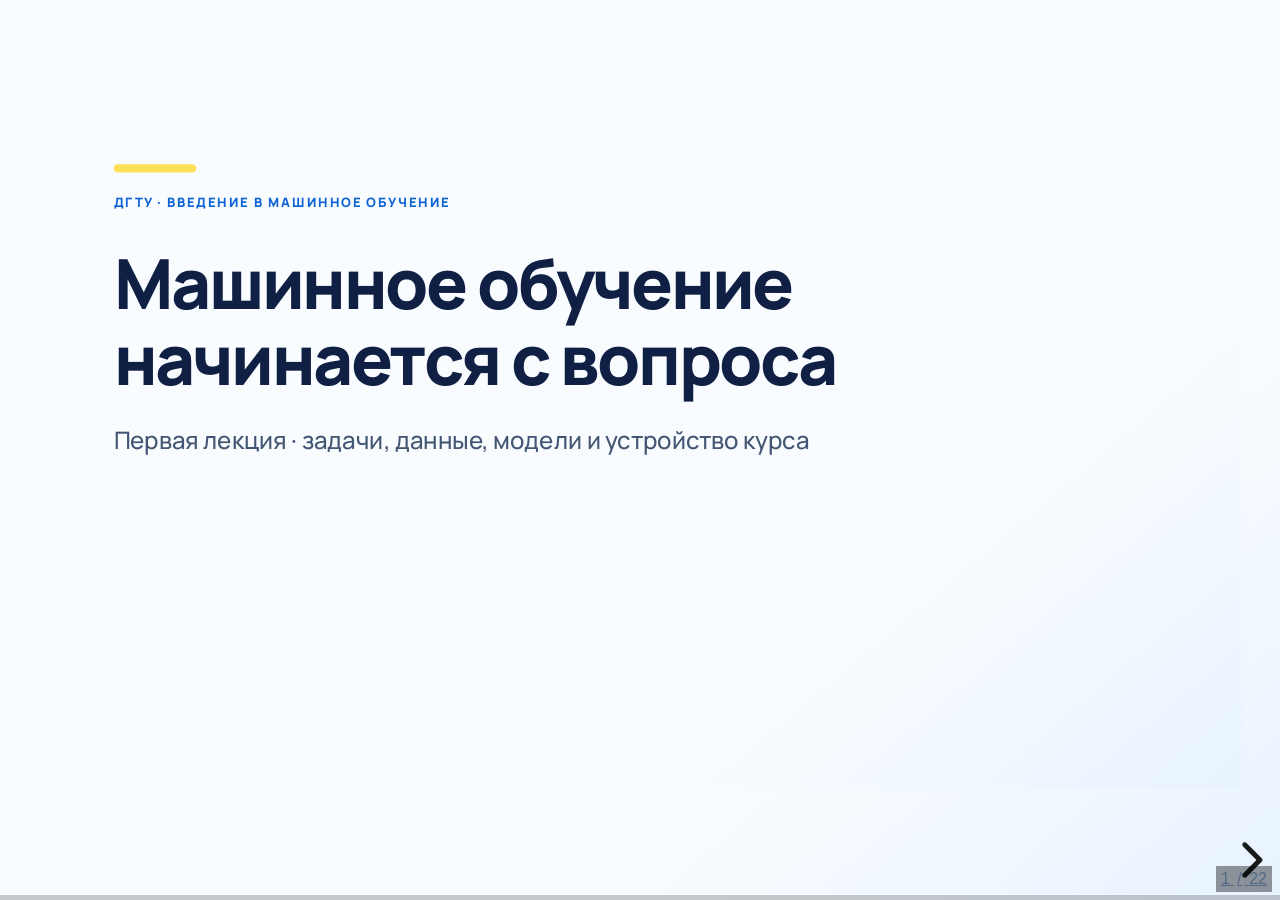
==== materials/Пара1/index.html @ db2f494b "Add first lecture Reveal.js deck with LaTeX formulas" ====
<!doctype html>
<html lang="ru">
<head>
  <meta charset="utf-8">
  <meta name="viewport" content="width=device-width, initial-scale=1">
  <title>Пара 1 — Введение в машинное обучение</title>
  <link rel="stylesheet" href="vendor/reveal.js/reveal.css">
  <link rel="stylesheet" href="vendor/katex/dist/katex.min.css">
  <link rel="stylesheet" href="styles.css">
</head>
<body>
  <div class="reveal">
    <div class="slides">

      <section id="s01" class="title-slide" data-transition="fade">
        <p class="eyebrow">ДГТУ · Введение в машинное обучение</p>
        <h1>Машинное обучение<br>начинается с вопроса</h1>
        <p class="lead">Первая лекция · задачи, данные, модели и устройство курса</p>
        <aside class="notes">Время: 0–3 мин. Представьтесь своими словами: чем занимаетесь, почему ведёте этот курс, какой реальный ML-кейс можете честно рассказать. Не придумывайте регалии. Объявите главный вопрос занятия: что именно происходит между данными и предсказанием? Сегодня не требуется знать математику ML заранее. Источник методического ориентира: https://education.yandex.ru/knowledge/trenirovki-po-ml-lektsiia-1-vvodnaia-po-ml-knn</aside>
      </section>

      <section id="s02">
        <p class="eyebrow">Задача</p>
        <h2>Сколько стоит эта квартира?</h2>
        <p class="big-question">Площадь 62 м² · 7 этаж · 12 минут до метро</p>
        <p class="muted">Спросите в чате: каких данных здесь ещё не хватает?</p>
        <aside class="notes">Время: 3–7 мин. Дайте 40–60 секунд на ответы в чате. Ожидаемые признаки: район, состояние, год постройки, тип дома, рынок и дата продажи. Подчеркните, что постановка задачи и качество данных предшествуют выбору алгоритма. Не утверждайте, что эти три признака достаточны для реального ценообразования.</aside>
      </section>

      <section id="s03">
        <p class="eyebrow">Интуиция</p>
        <h2>Правило или обучение по примерам?</h2>
        <div class="comparison">
          <div>
            <h3>Правило</h3>
            <p>«Каждый дополнительный метр прибавляет фиксированную сумму»</p>
          </div>
          <div>
            <h3>Модель</h3>
            <p>Изучает известные продажи и подбирает зависимость между признаками и ценой</p>
          </div>
        </div>
        <aside class="notes">Время: 7–11 мин. Правило здесь нарочно грубое: цена метра меняется с районом и состоянием жилья. Модель тоже не знает истинный закон рынка; она ищет закономерности в доступных примерах. Спросите: что произойдёт, если все примеры взяты только из одного района?</aside>
      </section>

      <section id="s04">
        <p class="eyebrow">Постановка</p>
        <h2>Что видит алгоритм</h2>
        <div class="dataset-grid">
          <span>Объект</span><strong>одна квартира</strong>
          <span>Признаки X</span><strong>площадь, район, этаж, состояние</strong>
          <span>Ответ y</span><strong>известная цена продажи</strong>
        </div>
        <div class="formula">\[\mathcal{D}=\{(x_i,y_i)\}_{i=1}^{n}\]</div>
        <p class="formula-caption">n квартир: у каждой есть признаки xᵢ и известная цена yᵢ</p>
        <aside class="notes">Время: 11–15 мин. Проговорите терминологию: объект — строка таблицы, признак — столбец с описанием, target — то, что хотим предсказать. Формула читается так: D — набор из n пар; x_i — признаки i-й квартиры, y_i — её цена. Индекс i только нумерует квартиры. Уточните, что дата продажи может быть полезным признаком и источником ошибочной валидации. Формальная постановка задачи обучения с учителем входит в первую лекцию Тренировок по ML 1.0 Яндекса: https://education.yandex.ru/knowledge/trenirovki-po-ml-lektsiia-1-vvodnaia-po-ml-knn</aside>
      </section>

      <section id="s05">
        <p class="eyebrow">Данные</p>
        <h2>Учебная выборка выглядит как таблица</h2>
        <table class="sample-table">
          <thead><tr><th>Квартира</th><th>Площадь</th><th>Этаж</th><th>Район</th><th>Цена</th></tr></thead>
          <tbody>
            <tr><td>A</td><td>42</td><td>3</td><td>Центр</td><td>8,1 млн</td></tr>
            <tr><td>B</td><td>68</td><td>9</td><td>Север</td><td>9,4 млн</td></tr>
            <tr><td>C</td><td>55</td><td>5</td><td>Центр</td><td>10,2 млн</td></tr>
            <tr><td>Новая</td><td>62</td><td>7</td><td>Север</td><td class="unknown">?</td></tr>
          </tbody>
        </table>
        <p class="muted small">Числа вымышлены и нужны только для объяснения.</p>
        <aside class="notes">Время: 15–19 мин. Покажите, что при обучении цена известна, а для нового объекта нет. Важное уточнение: таблица иллюстративная; по трём квартирам настоящую модель обучать нельзя. Не давайте студентам думать, что любая таблица уже готова к ML: район нужно закодировать, пропуски обработать, происхождение данных проверить.</aside>
      </section>

      <section id="s06">
        <p class="eyebrow">Типы задач</p>
        <h2>Что именно мы предсказываем?</h2>
        <div class="three-lines">
          <p><strong>Регрессия</strong><span>число: цена квартиры</span></p>
          <p><strong>Классификация</strong><span>класс: уйдёт клиент или нет</span></p>
          <p><strong>Кластеризация</strong><span>группы без готовых ответов</span></p>
        </div>
        <aside class="notes">Время: 19–23 мин. Дайте по одному устному вопросу: спам или не спам? Время доставки? Группы похожих покупателей без меток? Уточните, что в первых двух задачах есть целевая переменная, а кластеризация решает иную постановку. Не обещайте, что кластеры всегда отражают реальные категории.</aside>
      </section>

      <section id="s07">
        <p class="eyebrow">Центральная схема</p>
        <h2>Как модель учится</h2>
        <div class="process"><span>Примеры</span><b>→</b><span>Модель</span><b>→</b><span>Ошибка</span><b>→</b><span>Изменение параметров</span></div>
        <p class="bottom-line">Обучение повторяет этот цикл, пока модель не находит полезную зависимость.</p>
        <aside class="notes">Время: 23–28 мин. Это концептуальная схема; позже увидим, что KNN почти ничего не оптимизирует при fit, а линейная регрессия ищет веса. Не создавайте ложного впечатления, что все алгоритмы буквально обновляют параметры одним способом. Спросите, что будет, если модель запомнит все примеры, но не сможет предсказать цену новой квартиры.</aside>
      </section>

      <section id="s08">
        <p class="eyebrow">Два режима</p>
        <h2>Обучение и применение модели</h2>
        <div class="comparison training">
          <div><h3>Обучение</h3><p>Есть признаки и правильные ответы</p><code>model.fit(X_train, y_train)</code></div>
          <div><h3>Предсказание</h3><p>Есть признаки нового объекта</p><code>model.predict(X_new)</code></div>
        </div>
        <div class="formula">\[\hat y=f_\theta(x)\]</div>
        <p class="formula-caption">Модель f с параметрами θ выдаёт прогноз ŷ для объекта x</p>
        <aside class="notes">Время: 28–32 мин. Подчеркните: при predict ответ неизвестен, иначе предсказание было бы не нужно. Формула — общая запись предсказания: шляпка над y означает прогноз, а не истинную цену; θ обозначает то, что модель усвоила из обучения. Для KNN θ не обязательно обычные числовые веса — это обобщённая запись обученного состояния модели. Возвращайтесь к квартире с предыдущих слайдов. Точный API обсудим позже.</aside>
      </section>

      <section id="s09">
        <p class="eyebrow">Вопрос аудитории</p>
        <h2>Что происходит внутри <code>fit()</code>?</h2>
        <p class="big-question">Одинаковый вызов. Разные механизмы.</p>
        <p class="fragment reveal-answer">KNN сохраняет примеры. Линейная модель подбирает веса. Дерево выбирает разбиения.</p>
        <aside class="notes">Время: 32–36 мин. Перед раскрытием ответа дайте 30 секунд на предположение в чате. Это главный крючок курса. Не углубляйтесь в доказательства: сейчас достаточно показать, что единый интерфейс библиотеки скрывает разные алгоритмы. Нажмите «вперёд» для появления трёх примеров.</aside>
      </section>

      <section id="s10">
        <p class="eyebrow">Проверка качества</p>
        <h2>Хорошее качество на знакомых данных ничего не гарантирует</h2>
        <p class="big-question">Модель нужно проверить на объектах, которые она не видела при обучении.</p>
        <div class="process compact"><span>Train</span><b>→</b><span>Обучение</span><span>Test</span><b>→</b><span>Проверка</span></div>
        <aside class="notes">Время: 36–41 мин. Спросите, можно ли проверять студента по ответам, которые он только что заучил. Объясните аналогию без чрезмерного упрощения. Уточните, что разделение на train/validation/test будет подробно разобрано на второй неделе; сегодня вводим принцип проверки на отложенных объектах. Не используйте тестовую выборку для выбора параметров.</aside>
      </section>

      <section id="s11">
        <p class="eyebrow">Точка отсчёта</p>
        <h2>Зачем нужен baseline</h2>
        <p class="big-question">Если модель предсказывает цену хуже, чем простое среднее, что мы улучшили?</p>
        <p class="muted">Baseline — простой результат, с которым сравнивают более сложные решения.</p>
        <div class="formula">\[\hat y_{\mathrm{base}}=\frac{1}{n}\sum_{i=1}^{n}y_i\]</div>
        <p class="formula-caption">Простейший baseline: всем новым квартирам предсказываем среднюю цену из train</p>
        <aside class="notes">Время: 41–45 мин. Прочитайте формулу: складываем известные цены n обучающих квартир и делим на n. Это константный baseline, а не хорошая модель рынка. Для регрессии уместно среднее/медиана обучающих ответов; выбор зависит от метрики. Для классификации может быть большинство классов. Baseline строится на train, затем оценивается на отложенных данных. Спросите студентов, почему сложная модель может проиграть простому правилу.</aside>
      </section>

      <section id="s12">
        <p class="eyebrow">Термины</p>
        <h2>Loss и metric отвечают на разные вопросы</h2>
        <div class="comparison">
          <div><h3>Loss</h3><p>По чему модель настраивает параметры во время обучения?</p></div>
          <div><h3>Metric</h3><p>По какому критерию мы оцениваем полезность результата?</p></div>
        </div>
        <div class="formula">\[\operatorname{MAE}=\frac{1}{m}\sum_{j=1}^{m}|y_j-\hat y_j|\]</div>
        <p class="formula-caption">Пример метрики: средняя абсолютная ошибка на m проверочных квартирах</p>
        <aside class="notes">Время: 45–49 мин. В формуле MAE берём модуль разницы между истинной ценой и прогнозом для каждой из m проверочных квартир, затем усредняем. Результат измеряется в тех же единицах, что и цена. Не утверждайте, что loss всегда отличается от metric: иногда они совпадают или близки. Различие в роли, а не обязательно в формуле. Пример: модель может оптимизировать LogLoss, а бизнесу важен recall при фиксированном числе ложных тревог. Детальное обсуждение метрик придёт позже.</aside>
      </section>

      <section id="s13">
        <p class="eyebrow">Термины</p>
        <h2>Параметр и гиперпараметр</h2>
        <div class="comparison">
          <div><h3>Параметр</h3><p>Находится во время обучения. Например, вес признака в линейной модели.</p></div>
          <div><h3>Гиперпараметр</h3><p>Задаётся до обучения. Например, число соседей <code>k</code> у KNN.</p></div>
        </div>
        <div class="formula">\[\hat y=w^{\mathsf T}x+b\]</div>
        <p class="formula-caption">В линейной модели веса w и сдвиг b находятся из данных; k у KNN задают заранее</p>
        <aside class="notes">Время: 49–53 мин. Покажите формулу линейной модели: x — признаки одной квартиры, w — веса этих признаков, b — свободный член; верхнее T обозначает скалярное произведение. w и b находятся из данных. Спросите, что из двух примеров студент выбирает вручную до fit. Уточните, что гиперпараметры настраивают по validation/CV, но их не стоит подбирать по test. Позже этот вопрос возвращается на лекции о cross-validation.</aside>
      </section>

      <section id="s14">
        <p class="eyebrow">Полный эксперимент</p>
        <h2>Рабочий маршрут ML-задачи</h2>
        <p class="pipeline">Задача → данные → разделение → baseline → модель → метрика → анализ ошибок → вывод</p>
        <p class="muted">Если результат неожиданен, возвращаемся к данным и постановке задачи.</p>
        <aside class="notes">Время: 53–58 мин. Пройдите цепочку на примере квартиры. Например, метрика MAE имеет смысл в единицах цены. Анализ ошибок может показать, что модель систематически ошибается на дорогих квартирах. Не представляйте pipeline как строго однократную прямую линию: работа итеративна. Попросите одного студента назвать шаг, на котором возникает утечка данных.</aside>
      </section>

      <section id="s15" class="roadmap-slide">
        <p class="eyebrow">Программа курса</p>
        <h2>15 недель: от данных к самостоятельному решению</h2>
        <div class="roadmap-layout">
          <img src="../../assets/course_roadmap_15_weeks.png" alt="Roadmap курса на 15 недель">
          <div class="roadmap-summary"><p>Основы и KNN</p><p>Линейные модели</p><p>Деревья и ансамбли</p><p>Признаки и валидация</p><p>Обучение без учителя</p></div>
        </div>
        <aside class="notes">Время: 58–63 мин. Показывайте карту крупно. Не зачитывайте каждую карточку. Объясните логику порядка: сначала понятия и геометрия, затем оптимизация и линейные модели, потом деревья и ансамбли. SVM и unsupervised learning идут в конце. Roadmap создан для этого курса, файл ../../assets/course_roadmap_15_weeks.png.</aside>
      </section>

      <section id="s16">
        <p class="eyebrow">Формат курса</p>
        <h2>Одна лекция и одна практика в неделю</h2>
        <div class="comparison">
          <div><h3>Лекция</h3><p>Интуиция, визуализация, нужная математика и устройство алгоритма</p></div>
          <div><h3>Практика</h3><p>Предположение, код, эксперимент, объяснение результата</p></div>
        </div>
        <p class="bottom-line">В январе — экзамен.</p>
        <aside class="notes">Время: 63–67 мин. Уточните, что пары онлайн. На практике студенты работают в локальном Jupyter Notebook. Скажите, что не требуется помнить весь API наизусть: важно понимать выбор и поведение модели. Оставьте место для вопросов по формату.</aside>
      </section>

      <section id="s17">
        <p class="eyebrow">Как учиться</p>
        <h2>Каждая тема заканчивается экспериментом</h2>
        <div class="three-lines">
          <p><strong>Предположение</strong><span>«Что изменится, если увеличить k?»</span></p>
          <p><strong>Проверка</strong><span>Оставляем остальные условия прежними</span></p>
          <p><strong>Вывод</strong><span>Объясняем график и ограничения результата</span></p>
        </div>
        <aside class="notes">Время: 67–71 мин. Покажите метод курса на примере KNN, не объясняя алгоритм глубоко. Попросите прогноз: при k=1 и большом k граница решения будет одинаковой? Пока не сообщайте все детали; это мост к третьей неделе. Хороший ответ содержит гипотезу, наблюдение и оговорку об условиях эксперимента.</aside>
      </section>

      <section id="s18">
        <p class="eyebrow">Контроль знаний</p>
        <h2>Что планируется оценивать</h2>
        <p class="pipeline">Практики · домашние задания · короткие проверки · Kaggle · проект · экзамен</p>
        <p class="bottom-line">Рейтинговая система и распределение баллов пока в разработке.</p>
        <aside class="notes">Время: 71–74 мин. Это предварительный список видов контроля. Не обещайте количество ДЗ, точные веса, пороги и дедлайны: они ещё не утверждены. Скажите, где будет опубликована финальная версия. Из действующего плана можно уверенно сообщить только об экзамене как итоговом контроле. Отдельно проговорите, что работа на практике предполагает участие, а не пассивное присутствие.</aside>
      </section>

      <section id="s19">
        <p class="eyebrow">Инструменты</p>
        <h2>Что понадобится студенту</h2>
        <div class="three-lines">
          <p><strong>Python + Jupyter</strong><span>для кода и экспериментов</span></p>
          <p><strong>GitHub</strong><span>для материалов и сдачи работ</span></p>
          <p><strong>Kaggle</strong><span>для учебного соревнования позже в семестре</span></p>
        </div>
        <p class="muted small">Ссылка на репозиторий курса: github.com/mart1ny/University-level-machine-learning-course</p>
        <aside class="notes">Время: 74–77 мин. Проверьте в чате, у кого уже есть Python, Jupyter и GitHub. Не превращайте вводную лекцию в техническую поддержку: пошаговая проверка среды будет на первой практике. Сообщите, что Google Colab допустим как резервный путь, если локальная среда не стартует.</aside>
      </section>

      <section id="s20">
        <p class="eyebrow">Собеседования</p>
        <h2>Как объяснить модель за две минуты?</h2>
        <p class="interview-question">Какие данные получает модель? Что делает <code>fit()</code>? Что делает <code>predict()</code>? Как проверить результат?</p>
        <aside class="notes">Время: 77–82 мин. Дайте студентам 60 секунд на ответ в чате или вслух для любой знакомой модели. Здесь нет цели поставить оценку; нужна диагностика стартового уровня. Объясните, что такие четыре вопроса будут повторяться весь курс. Формат соответствует общей структуре базовых ML-вопросов, описанной Яндексом для ML-стажировок: https://yandex.ru/yaintern/ml/interview</aside>
      </section>

      <section id="s21">
        <p class="eyebrow">Следующая практика</p>
        <h2>Первый ML pipeline своими руками</h2>
        <p class="pipeline">Открыть данные → выделить X и y → разделить выборку → обучить baseline → получить метрику</p>
        <p class="muted">До практики: проверьте Python, Jupyter, Git и доступ к GitHub.</p>
        <aside class="notes">Время: 82–86 мин. Покажите план ближайшего занятия, не запускайте код во время этой лекции, если осталось мало времени. Уточните, что технические инструкции будут в README материалов практики, когда они появятся. Сейчас попросите проверить версии Python и Git и запустить Jupyter. Если студент не успел настроить среду, допустите Colab на первую практику.</aside>
      </section>

      <section id="s22" class="closing-slide">
        <p class="eyebrow">Итог</p>
        <h2>Что происходит внутри <code>.fit()</code>?</h2>
        <p class="lead">Ответ зависит от алгоритма. На третьей неделе разберём первый механизм — KNN.</p>
        <aside class="notes">Время: 86–90 мин. Закройте круг с вопросом первого слайда. Попросите студентов в одном предложении ответить, зачем нужна отложенная выборка. Подведите итог: задача задаёт target, данные задают границы возможного, обучение получает модель, проверка показывает, насколько ей можно доверять. Для KNN обучающий этап в основном сохраняет примеры, а предсказание ищет соседей; подробности будут на третьей неделе. Оставьте последнюю минуту на организационные вопросы.</aside>
      </section>

    </div>
  </div>
  <script src="vendor/reveal.js/reveal.js"></script>
  <script src="vendor/reveal.js/plugin/notes.js"></script>
  <script src="vendor/katex/dist/katex.min.js"></script>
  <script src="vendor/katex/dist/contrib/auto-render.min.js"></script>
  <script>
    renderMathInElement(document.querySelector('.slides'), {
      delimiters: [
        { left: '\\[', right: '\\]', display: true },
        { left: '\\(', right: '\\)', display: false }
      ],
      ignoredTags: ['script', 'noscript', 'style', 'textarea', 'pre', 'code', 'option', 'aside'],
      throwOnError: false
    });
    Reveal.initialize({
      hash: true,
      controls: true,
      progress: true,
      slideNumber: 'c/t',
      transition: 'fade',
      transitionSpeed: 'fast',
      width: 1600,
      height: 900,
      margin: 0.06,
      center: false,
      plugins: [ RevealNotes ]
    });
  </script>
</body>
</html>
---- materials/Пара1/vendor/reveal.js/reveal.css ----
.reveal .stretch,.reveal .r-stretch{max-width:none;max-height:none}.reveal pre.stretch code,.reveal pre.r-stretch code{box-sizing:border-box;height:100%;max-height:100%}.reveal .r-fit-text{white-space:nowrap;display:inline-block}.reveal .r-stack{grid-template-rows:100%;display:grid}.reveal .r-stack>*{grid-area:1/1;margin:auto}.reveal .r-vstack,.reveal .r-hstack{display:flex}.reveal .r-vstack img,.reveal .r-vstack video,.reveal .r-hstack img,.reveal .r-hstack video{object-fit:contain;min-width:0;min-height:0}.reveal .r-vstack{flex-direction:column;justify-content:center;align-items:center}.reveal .r-hstack{flex-direction:row;justify-content:center;align-items:center}.reveal .items-stretch{align-items:stretch}.reveal .items-start{align-items:flex-start}.reveal .items-center{align-items:center}.reveal .items-end{align-items:flex-end}.reveal .justify-between{justify-content:space-between}.reveal .justify-around{justify-content:space-around}.reveal .justify-start{justify-content:flex-start}.reveal .justify-center{justify-content:center}.reveal .justify-end{justify-content:flex-end}html.reveal-full-page{width:100%;height:100vh;height:calc(var(--vh,1vh) * 100);height:100dvh;overflow:hidden}.reveal-viewport{color:#000;--r-controls-spacing:12px;--r-overlay-header-height:40px;--r-overlay-margin:0px;--r-overlay-padding:6px;--r-overlay-gap:5px;background-color:#fff;height:100%;margin:0;line-height:1;position:relative;overflow:hidden}@media screen and (width<=1024px),(height<=768px){.reveal-viewport{--r-overlay-header-height:26px}}.reveal-viewport:fullscreen{width:100%!important;height:100%!important;top:0!important;left:0!important;transform:none!important}.reveal .fragment{transition:all .2s}.reveal .fragment:not(.custom){opacity:0;visibility:hidden;will-change:opacity}.reveal .fragment.visible{opacity:1;visibility:inherit}.reveal .fragment.disabled{transition:none}.reveal .fragment.grow{opacity:1;visibility:inherit}.reveal .fragment.grow.visible{transform:scale(1.3)}.reveal .fragment.shrink{opacity:1;visibility:inherit}.reveal .fragment.shrink.visible{transform:scale(.7)}.reveal .fragment.zoom-in{transform:scale(.1)}.reveal .fragment.zoom-in.visible{transform:none}.reveal .fragment.fade-out{opacity:1;visibility:inherit}.reveal .fragment.fade-out.visible{opacity:0;visibility:hidden}.reveal .fragment.semi-fade-out{opacity:1;visibility:inherit}.reveal .fragment.semi-fade-out.visible{opacity:.5;visibility:inherit}.reveal .fragment.strike{opacity:1;visibility:inherit}.reveal .fragment.strike.visible{text-decoration:line-through}.reveal .fragment.fade-up{transform:translateY(40px)}.reveal .fragment.fade-up.visible{transform:translate(0)}.reveal .fragment.fade-down{transform:translateY(-40px)}.reveal .fragment.fade-down.visible{transform:translate(0)}.reveal .fragment.fade-right{transform:translate(-40px)}.reveal .fragment.fade-right.visible{transform:translate(0)}.reveal .fragment.fade-left{transform:translate(40px)}.reveal .fragment.fade-left.visible{transform:translate(0)}.reveal .fragment.fade-in-then-out,.reveal .fragment.current-visible{opacity:0;visibility:hidden}.reveal .fragment.fade-in-then-out.current-fragment,.reveal .fragment.current-visible.current-fragment{opacity:1;visibility:inherit}.reveal .fragment.fade-in-then-semi-out{opacity:0;visibility:hidden}.reveal .fragment.fade-in-then-semi-out.visible{opacity:.5;visibility:inherit}.reveal .fragment.fade-in-then-semi-out.current-fragment,.reveal .fragment.highlight-red,.reveal .fragment.highlight-current-red,.reveal .fragment.highlight-green,.reveal .fragment.highlight-current-green,.reveal .fragment.highlight-blue,.reveal .fragment.highlight-current-blue{opacity:1;visibility:inherit}.reveal .fragment.highlight-red.visible{color:#ff2c2d}.reveal .fragment.highlight-green.visible{color:#17ff2e}.reveal .fragment.highlight-blue.visible{color:#1b91ff}.reveal .fragment.highlight-current-red.current-fragment{color:#ff2c2d}.reveal .fragment.highlight-current-green.current-fragment{color:#17ff2e}.reveal .fragment.highlight-current-blue.current-fragment{color:#1b91ff}.reveal:after{content:"";font-style:italic}.reveal iframe{z-index:1}.reveal a{position:relative}@keyframes bounce-right{0%,10%,25%,40%,50%{transform:translate(0)}20%{transform:translate(10px)}30%{transform:translate(-5px)}}@keyframes bounce-left{0%,10%,25%,40%,50%{transform:translate(0)}20%{transform:translate(-10px)}30%{transform:translate(5px)}}@keyframes bounce-down{0%,10%,25%,40%,50%{transform:translateY(0)}20%{transform:translateY(10px)}30%{transform:translateY(-5px)}}.reveal .controls{top:auto;bottom:var(--r-controls-spacing);right:var(--r-controls-spacing);z-index:11;color:#000;pointer-events:none;font-size:10px;display:none;position:absolute;left:auto}.reveal .controls button{cursor:pointer;color:currentColor;z-index:2;pointer-events:auto;font-size:inherit;visibility:hidden;opacity:0;-webkit-appearance:none;-webkit-tap-highlight-color:#0000;background-color:#0000;border:0;outline:0;padding:0;transition:color .2s,opacity .2s,transform .2s;position:absolute;transform:scale(.9999)}.reveal .controls .controls-arrow:before,.reveal .controls .controls-arrow:after{content:"";transform-origin:.2em;will-change:transform;background-color:currentColor;border-radius:.25em;width:2.6em;height:.5em;transition:all .15s,background-color .8s;position:absolute;top:0;left:0}.reveal .controls .controls-arrow{width:3.6em;height:3.6em;position:relative}.reveal .controls .controls-arrow:before{transform:translate(.5em)translateY(1.55em)rotate(45deg)}.reveal .controls .controls-arrow:after{transform:translate(.5em)translateY(1.55em)rotate(-45deg)}.reveal .controls .controls-arrow:hover:before{transform:translate(.5em)translateY(1.55em)rotate(40deg)}.reveal .controls .controls-arrow:hover:after{transform:translate(.5em)translateY(1.55em)rotate(-40deg)}.reveal .controls .controls-arrow:active:before{transform:translate(.5em)translateY(1.55em)rotate(36deg)}.reveal .controls .controls-arrow:active:after{transform:translate(.5em)translateY(1.55em)rotate(-36deg)}.reveal .controls .navigate-left{bottom:3.2em;right:6.4em;transform:translate(-10px)}.reveal .controls .navigate-left.highlight{animation:2s ease-out 50 both bounce-left}.reveal .controls .navigate-right{bottom:3.2em;right:0;transform:translate(10px)}.reveal .controls .navigate-right .controls-arrow{transform:rotate(180deg)}.reveal .controls .navigate-right.highlight{animation:2s ease-out 50 both bounce-right}.reveal .controls .navigate-up{bottom:6.4em;right:3.2em;transform:translateY(-10px)}.reveal .controls .navigate-up .controls-arrow{transform:rotate(90deg)}.reveal .controls .navigate-down{padding-bottom:1.4em;bottom:-1.4em;right:3.2em;transform:translateY(10px)}.reveal .controls .navigate-down .controls-arrow{transform:rotate(-90deg)}.reveal .controls .navigate-down.highlight{animation:2s ease-out 50 both bounce-down}.reveal .controls[data-controls-back-arrows=faded] .navigate-up.enabled{opacity:.3}.reveal .controls[data-controls-back-arrows=faded] .navigate-up.enabled:hover{opacity:1}.reveal .controls[data-controls-back-arrows=hidden] .navigate-up.enabled{opacity:0;visibility:hidden}.reveal .controls .enabled{visibility:visible;opacity:.9;cursor:pointer;transform:none}.reveal .controls .enabled.fragmented{opacity:.5}.reveal .controls .enabled:hover,.reveal .controls .enabled.fragmented:hover{opacity:1}.reveal:not(.rtl) .controls[data-controls-back-arrows=faded] .navigate-left.enabled{opacity:.3}.reveal:not(.rtl) .controls[data-controls-back-arrows=faded] .navigate-left.enabled:hover{opacity:1}.reveal:not(.rtl) .controls[data-controls-back-arrows=hidden] .navigate-left.enabled{opacity:0;visibility:hidden}.reveal.rtl .controls[data-controls-back-arrows=faded] .navigate-right.enabled{opacity:.3}.reveal.rtl .controls[data-controls-back-arrows=faded] .navigate-right.enabled:hover{opacity:1}.reveal.rtl .controls[data-controls-back-arrows=hidden] .navigate-right.enabled{opacity:0;visibility:hidden}.reveal[data-navigation-mode=linear].has-horizontal-slides .navigate-up,.reveal[data-navigation-mode=linear].has-horizontal-slides .navigate-down{display:none}.reveal[data-navigation-mode=linear].has-horizontal-slides .navigate-left,.reveal:not(.has-vertical-slides) .controls .navigate-left{bottom:1.4em;right:5.5em}.reveal[data-navigation-mode=linear].has-horizontal-slides .navigate-right,.reveal:not(.has-vertical-slides) .controls .navigate-right{bottom:1.4em;right:.5em}.reveal:not(.has-horizontal-slides) .controls .navigate-up{bottom:5em;right:1.4em}.reveal:not(.has-horizontal-slides) .controls .navigate-down{bottom:.5em;right:1.4em}.reveal.has-dark-background .controls{color:#fff}.reveal.has-light-background .controls{color:#000}.reveal.no-hover .controls .controls-arrow:hover:before,.reveal.no-hover .controls .controls-arrow:active:before{transform:translate(.5em)translateY(1.55em)rotate(45deg)}.reveal.no-hover .controls .controls-arrow:hover:after,.reveal.no-hover .controls .controls-arrow:active:after{transform:translate(.5em)translateY(1.55em)rotate(-45deg)}@media screen and (width>=500px){.reveal-viewport{--r-controls-spacing:.8em}.reveal .controls[data-controls-layout=edges]{inset:0}.reveal .controls[data-controls-layout=edges] .navigate-left,.reveal .controls[data-controls-layout=edges] .navigate-right,.reveal .controls[data-controls-layout=edges] .navigate-up,.reveal .controls[data-controls-layout=edges] .navigate-down{bottom:auto;right:auto}.reveal .controls[data-controls-layout=edges] .navigate-left{top:50%;left:var(--r-controls-spacing);margin-top:-1.8em}.reveal .controls[data-controls-layout=edges] .navigate-right{top:50%;right:var(--r-controls-spacing);margin-top:-1.8em}.reveal .controls[data-controls-layout=edges] .navigate-up{top:var(--r-controls-spacing);margin-left:-1.8em;left:50%}.reveal .controls[data-controls-layout=edges] .navigate-down{bottom:calc(var(--r-controls-spacing) - 1.4em + .3em);margin-left:-1.8em;left:50%}}.reveal .progress{z-index:10;color:#fff;background-color:#0003;width:100%;height:3px;display:none;position:absolute;bottom:0;left:0}.reveal .progress:after{content:"";width:100%;height:10px;display:block;position:absolute;top:-10px}.reveal .progress span{transform-origin:0 0;background-color:currentColor;width:100%;height:100%;transition:transform .8s cubic-bezier(.26,.86,.44,.985);display:block;transform:scaleX(0)}.reveal .slide-number{z-index:31;color:#fff;background-color:#0006;padding:5px;font-family:Helvetica,sans-serif;font-size:12px;line-height:1;display:block;position:absolute;bottom:8px;right:8px}.reveal .slide-number a{color:currentColor}.reveal .slide-number-delimiter{margin:0 3px}.reveal{touch-action:pinch-zoom;width:100%;height:100%;position:relative;overflow:hidden}.reveal.embedded{touch-action:pan-y}.reveal.embedded.is-vertical-slide{touch-action:none}.reveal .slides{pointer-events:none;z-index:1;text-align:center;perspective:600px;perspective-origin:50% 40%;width:100%;height:100%;margin:auto;position:absolute;inset:0;overflow:visible}.reveal .slides>section{perspective:600px}.reveal .slides>section,.reveal .slides>section>section{pointer-events:auto;z-index:10;transform-style:flat;width:100%;transition:transform-origin .8s cubic-bezier(.26,.86,.44,.985),transform .8s cubic-bezier(.26,.86,.44,.985),visibility .8s cubic-bezier(.26,.86,.44,.985),opacity .8s cubic-bezier(.26,.86,.44,.985);display:none;position:absolute}.reveal[data-transition-speed=fast] .slides section{transition-duration:.4s}.reveal[data-transition-speed=slow] .slides section{transition-duration:1.2s}.reveal .slides section[data-transition-speed=fast]{transition-duration:.4s}.reveal .slides section[data-transition-speed=slow]{transition-duration:1.2s}.reveal .slides>section.stack{pointer-events:none;height:100%;padding-top:0;padding-bottom:0}.reveal .slides>section.present,.reveal .slides>section>section.present{z-index:11;opacity:1;display:block}.reveal .slides>section:empty,.reveal .slides>section>section:empty,.reveal .slides>section[data-background-interactive],.reveal .slides>section>section[data-background-interactive]{pointer-events:none}.reveal.center,.reveal.center .slides,.reveal.center .slides section{min-height:0!important}.reveal .slides>section:not(.present),.reveal .slides>section>section:not(.present){pointer-events:none}.reveal.overview .slides>section,.reveal.overview .slides>section>section{pointer-events:auto}.reveal .slides>section.past,.reveal .slides>section.future,.reveal .slides>section.past>section,.reveal .slides>section.future>section,.reveal .slides>section>section.past,.reveal .slides>section>section.future{opacity:0}.reveal .slides>section[data-transition=slide].past,.reveal .slides>section[data-transition~=slide-out].past,.reveal.slide .slides>section:not([data-transition]).past{transform:translate(-150%)}.reveal .slides>section[data-transition=slide].future,.reveal .slides>section[data-transition~=slide-in].future,.reveal.slide .slides>section:not([data-transition]).future{transform:translate(150%)}.reveal .slides>section>section[data-transition=slide].past,.reveal .slides>section>section[data-transition~=slide-out].past,.reveal.slide .slides>section>section:not([data-transition]).past{transform:translateY(-150%)}.reveal .slides>section>section[data-transition=slide].future,.reveal .slides>section>section[data-transition~=slide-in].future,.reveal.slide .slides>section>section:not([data-transition]).future{transform:translateY(150%)}.reveal .slides>section[data-transition=linear].past,.reveal .slides>section[data-transition~=linear-out].past,.reveal.linear .slides>section:not([data-transition]).past{transform:translate(-150%)}.reveal .slides>section[data-transition=linear].future,.reveal .slides>section[data-transition~=linear-in].future,.reveal.linear .slides>section:not([data-transition]).future{transform:translate(150%)}.reveal .slides>section>section[data-transition=linear].past,.reveal .slides>section>section[data-transition~=linear-out].past,.reveal.linear .slides>section>section:not([data-transition]).past{transform:translateY(-150%)}.reveal .slides>section>section[data-transition=linear].future,.reveal .slides>section>section[data-transition~=linear-in].future,.reveal.linear .slides>section>section:not([data-transition]).future{transform:translateY(150%)}.reveal .slides section[data-transition=default].stack,.reveal.default .slides section.stack{transform-style:preserve-3d}.reveal .slides>section[data-transition=default].past,.reveal .slides>section[data-transition~=default-out].past,.reveal.default .slides>section:not([data-transition]).past{transform:translate(-100%)rotateY(-90deg)translate(-100%)}.reveal .slides>section[data-transition=default].future,.reveal .slides>section[data-transition~=default-in].future,.reveal.default .slides>section:not([data-transition]).future{transform:translate(100%)rotateY(90deg)translate(100%)}.reveal .slides>section>section[data-transition=default].past,.reveal .slides>section>section[data-transition~=default-out].past,.reveal.default .slides>section>section:not([data-transition]).past{transform:translateY(-300px)rotateX(70deg)translateY(-300px)}.reveal .slides>section>section[data-transition=default].future,.reveal .slides>section>section[data-transition~=default-in].future,.reveal.default .slides>section>section:not([data-transition]).future{transform:translateY(300px)rotateX(-70deg)translateY(300px)}.reveal .slides section[data-transition=convex].stack,.reveal.convex .slides section.stack{transform-style:preserve-3d}.reveal .slides>section[data-transition=convex].past,.reveal .slides>section[data-transition~=convex-out].past,.reveal.convex .slides>section:not([data-transition]).past{transform:translate(-100%)rotateY(-90deg)translate(-100%)}.reveal .slides>section[data-transition=convex].future,.reveal .slides>section[data-transition~=convex-in].future,.reveal.convex .slides>section:not([data-transition]).future{transform:translate(100%)rotateY(90deg)translate(100%)}.reveal .slides>section>section[data-transition=convex].past,.reveal .slides>section>section[data-transition~=convex-out].past,.reveal.convex .slides>section>section:not([data-transition]).past{transform:translateY(-300px)rotateX(70deg)translateY(-300px)}.reveal .slides>section>section[data-transition=convex].future,.reveal .slides>section>section[data-transition~=convex-in].future,.reveal.convex .slides>section>section:not([data-transition]).future{transform:translateY(300px)rotateX(-70deg)translateY(300px)}.reveal .slides section[data-transition=concave].stack,.reveal.concave .slides section.stack{transform-style:preserve-3d}.reveal .slides>section[data-transition=concave].past,.reveal .slides>section[data-transition~=concave-out].past,.reveal.concave .slides>section:not([data-transition]).past{transform:translate(-100%)rotateY(90deg)translate(-100%)}.reveal .slides>section[data-transition=concave].future,.reveal .slides>section[data-transition~=concave-in].future,.reveal.concave .slides>section:not([data-transition]).future{transform:translate(100%)rotateY(-90deg)translate(100%)}.reveal .slides>section>section[data-transition=concave].past,.reveal .slides>section>section[data-transition~=concave-out].past,.reveal.concave .slides>section>section:not([data-transition]).past{transform:translateY(-80%)rotateX(-70deg)translateY(-80%)}.reveal .slides>section>section[data-transition=concave].future,.reveal .slides>section>section[data-transition~=concave-in].future,.reveal.concave .slides>section>section:not([data-transition]).future{transform:translateY(80%)rotateX(70deg)translateY(80%)}.reveal .slides section[data-transition=zoom],.reveal.zoom .slides section:not([data-transition]){transition-timing-function:ease}.reveal .slides>section[data-transition=zoom].past,.reveal .slides>section[data-transition~=zoom-out].past,.reveal.zoom .slides>section:not([data-transition]).past{visibility:hidden;transform:scale(16)}.reveal .slides>section[data-transition=zoom].future,.reveal .slides>section[data-transition~=zoom-in].future,.reveal.zoom .slides>section:not([data-transition]).future{visibility:hidden;transform:scale(.2)}.reveal .slides>section>section[data-transition=zoom].past,.reveal .slides>section>section[data-transition~=zoom-out].past,.reveal.zoom .slides>section>section:not([data-transition]).past{transform:scale(16)}.reveal .slides>section>section[data-transition=zoom].future,.reveal .slides>section>section[data-transition~=zoom-in].future,.reveal.zoom .slides>section>section:not([data-transition]).future{transform:scale(.2)}.reveal.cube .slides{perspective:1300px}.reveal.cube .slides section{backface-visibility:hidden;box-sizing:border-box;min-height:700px;transform-style:preserve-3d;padding:30px}.reveal.center.cube .slides section{min-height:0}.reveal.cube .slides section:not(.stack):before{content:"";background:#0000001a;border-radius:4px;width:100%;height:100%;display:block;position:absolute;top:0;left:0;transform:translateZ(-20px)}.reveal.cube .slides section:not(.stack):after{content:"";z-index:1;background:0 0;border-radius:4px;width:90%;height:30px;display:block;position:absolute;bottom:0;left:5%;transform:translateZ(-90px)rotateX(65deg);box-shadow:0 95px 25px #0003}.reveal.cube .slides>section.stack{background:0 0;padding:0}.reveal.cube .slides>section.past{transform-origin:100% 0;transform:translate(-100%)rotateY(-90deg)}.reveal.cube .slides>section.future{transform-origin:0 0;transform:translate(100%)rotateY(90deg)}.reveal.cube .slides>section>section.past{transform-origin:0 100%;transform:translateY(-100%)rotateX(90deg)}.reveal.cube .slides>section>section.future{transform-origin:0 0;transform:translateY(100%)rotateX(-90deg)}.reveal.page .slides{perspective-origin:0%;perspective:3000px}.reveal.page .slides section{box-sizing:border-box;min-height:700px;transform-style:preserve-3d;padding:30px}.reveal.page .slides section.past{z-index:12}.reveal.page .slides section:not(.stack):before{content:"";background:#0000001a;width:100%;height:100%;display:block;position:absolute;top:0;left:0;transform:translateZ(-20px)}.reveal.page .slides section:not(.stack):after{content:"";z-index:1;background:0 0;border-radius:4px;width:90%;height:30px;display:block;position:absolute;bottom:0;left:5%;transform:translateZ(-90px)rotateX(65deg);box-shadow:0 95px 25px #0003}.reveal.page .slides>section.stack{background:0 0;padding:0}.reveal.page .slides>section.past{transform-origin:0 0;transform:translate(-40%)rotateY(-80deg)}.reveal.page .slides>section.future{transform-origin:100% 0;transform:translate(0,0)}.reveal.page .slides>section>section.past{transform-origin:0 0;transform:translateY(-40%)rotateX(80deg)}.reveal.page .slides>section>section.future{transform-origin:0 100%;transform:translate(0,0)}.reveal .slides section[data-transition=fade],.reveal.fade .slides section:not([data-transition]),.reveal.fade .slides>section>section:not([data-transition]){transition:opacity .5s;transform:none}.reveal.fade.overview .slides section,.reveal.fade.overview .slides>section>section{transition:none}.reveal .slides section[data-transition=none],.reveal.none .slides section:not([data-transition]){transition:none;transform:none}.reveal .pause-overlay{visibility:hidden;opacity:0;z-index:100;background:#000;width:100%;height:100%;transition:all 1s;position:absolute;top:0;left:0}.reveal .pause-overlay .resume-button{color:#ccc;cursor:pointer;background:0 0;border:2px solid #ccc;border-radius:2px;padding:6px 14px;font-size:16px;position:absolute;bottom:20px;right:20px}.reveal .pause-overlay .resume-button:hover{color:#fff;border-color:#fff}.reveal.paused .pause-overlay{visibility:visible;opacity:1}.reveal .no-transition,.reveal .no-transition *,.reveal .slides.disable-slide-transitions section{transition:none!important}.reveal .slides.disable-slide-transitions section{transform:none!important}.reveal .backgrounds{perspective:600px;width:100%;height:100%;position:absolute;top:0;left:0}.reveal .slide-background{opacity:0;visibility:hidden;background-color:#0000;width:100%;height:100%;transition:all .8s cubic-bezier(.26,.86,.44,.985);display:none;position:absolute;overflow:hidden}.reveal .slide-background-content{background-position:50%;background-repeat:no-repeat;background-size:cover;width:100%;height:100%;position:absolute}.reveal .slide-background.stack{display:block}.reveal .slide-background.present{opacity:1;visibility:visible;z-index:2}.print-pdf .reveal .slide-background{opacity:1!important;visibility:visible!important}.reveal .slide-background video{object-fit:cover;width:100%;max-width:none;height:100%;max-height:none;position:absolute;top:0;left:0}.reveal .slide-background[data-background-size=contain] video{object-fit:contain}.reveal[data-background-transition=none]>.backgrounds .slide-background:not([data-background-transition]),.reveal>.backgrounds .slide-background[data-background-transition=none]{transition:none}.reveal[data-background-transition=slide]>.backgrounds .slide-background:not([data-background-transition]),.reveal>.backgrounds .slide-background[data-background-transition=slide]{opacity:1}.reveal[data-background-transition=slide]>.backgrounds .slide-background.past:not([data-background-transition]),.reveal>.backgrounds .slide-background.past[data-background-transition=slide]{transform:translate(-100%)}.reveal[data-background-transition=slide]>.backgrounds .slide-background.future:not([data-background-transition]),.reveal>.backgrounds .slide-background.future[data-background-transition=slide]{transform:translate(100%)}.reveal[data-background-transition=slide]>.backgrounds .slide-background>.slide-background.past:not([data-background-transition]),.reveal>.backgrounds .slide-background>.slide-background.past[data-background-transition=slide]{transform:translateY(-100%)}.reveal[data-background-transition=slide]>.backgrounds .slide-background>.slide-background.future:not([data-background-transition]),.reveal>.backgrounds .slide-background>.slide-background.future[data-background-transition=slide]{transform:translateY(100%)}.reveal[data-background-transition=convex]>.backgrounds .slide-background.past:not([data-background-transition]),.reveal>.backgrounds .slide-background.past[data-background-transition=convex]{opacity:0;transform:translate(-100%)rotateY(-90deg)translate(-100%)}.reveal[data-background-transition=convex]>.backgrounds .slide-background.future:not([data-background-transition]),.reveal>.backgrounds .slide-background.future[data-background-transition=convex]{opacity:0;transform:translate(100%)rotateY(90deg)translate(100%)}.reveal[data-background-transition=convex]>.backgrounds .slide-background>.slide-background.past:not([data-background-transition]),.reveal>.backgrounds .slide-background>.slide-background.past[data-background-transition=convex]{opacity:0;transform:translateY(-100%)rotateX(90deg)translateY(-100%)}.reveal[data-background-transition=convex]>.backgrounds .slide-background>.slide-background.future:not([data-background-transition]),.reveal>.backgrounds .slide-background>.slide-background.future[data-background-transition=convex]{opacity:0;transform:translateY(100%)rotateX(-90deg)translateY(100%)}.reveal[data-background-transition=concave]>.backgrounds .slide-background.past:not([data-background-transition]),.reveal>.backgrounds .slide-background.past[data-background-transition=concave]{opacity:0;transform:translate(-100%)rotateY(90deg)translate(-100%)}.reveal[data-background-transition=concave]>.backgrounds .slide-background.future:not([data-background-transition]),.reveal>.backgrounds .slide-background.future[data-background-transition=concave]{opacity:0;transform:translate(100%)rotateY(-90deg)translate(100%)}.reveal[data-background-transition=concave]>.backgrounds .slide-background>.slide-background.past:not([data-background-transition]),.reveal>.backgrounds .slide-background>.slide-background.past[data-background-transition=concave]{opacity:0;transform:translateY(-100%)rotateX(-90deg)translateY(-100%)}.reveal[data-background-transition=concave]>.backgrounds .slide-background>.slide-background.future:not([data-background-transition]),.reveal>.backgrounds .slide-background>.slide-background.future[data-background-transition=concave]{opacity:0;transform:translateY(100%)rotateX(90deg)translateY(100%)}.reveal[data-background-transition=zoom]>.backgrounds .slide-background:not([data-background-transition]),.reveal>.backgrounds .slide-background[data-background-transition=zoom]{transition-timing-function:ease}.reveal[data-background-transition=zoom]>.backgrounds .slide-background.past:not([data-background-transition]),.reveal>.backgrounds .slide-background.past[data-background-transition=zoom]{opacity:0;visibility:hidden;transform:scale(16)}.reveal[data-background-transition=zoom]>.backgrounds .slide-background.future:not([data-background-transition]),.reveal>.backgrounds .slide-background.future[data-background-transition=zoom]{opacity:0;visibility:hidden;transform:scale(.2)}.reveal[data-background-transition=zoom]>.backgrounds .slide-background>.slide-background.past:not([data-background-transition]),.reveal>.backgrounds .slide-background>.slide-background.past[data-background-transition=zoom]{opacity:0;visibility:hidden;transform:scale(16)}.reveal[data-background-transition=zoom]>.backgrounds .slide-background>.slide-background.future:not([data-background-transition]),.reveal>.backgrounds .slide-background>.slide-background.future[data-background-transition=zoom]{opacity:0;visibility:hidden;transform:scale(.2)}.reveal[data-transition-speed=fast]>.backgrounds .slide-background{transition-duration:.4s}.reveal[data-transition-speed=slow]>.backgrounds .slide-background{transition-duration:1.2s}.reveal [data-auto-animate-target^=unmatched]{will-change:opacity}.reveal section[data-auto-animate]:not(.stack):not([data-auto-animate=running]) [data-auto-animate-target^=unmatched]{opacity:0}.reveal.overview{perspective-origin:50%;perspective:700px}.reveal.overview .slides section{cursor:pointer;box-sizing:border-box;height:100%;overflow:hidden;opacity:1!important;visibility:visible!important;top:0!important}.reveal.overview .slides section:hover,.reveal.overview .slides section.present{outline-offset:10px;outline:10px solid #96969699}.reveal.overview .slides section.present{outline:10px solid var(--r-link-color)}.reveal.overview .slides section .fragment{opacity:1;transition:none}.reveal.overview .slides section:after,.reveal.overview .slides section:before{display:none!important}.reveal.overview .slides>section.stack{background:0 0;outline:none;padding:0;overflow:visible;top:0!important}.reveal.overview .backgrounds{perspective:inherit}.reveal.overview .backgrounds .slide-background{opacity:1;visibility:visible;outline-offset:10px;outline:10px solid #9696961a}.reveal.overview .backgrounds .slide-background.stack{overflow:visible}.reveal.overview .slides section,.reveal.overview-deactivating .slides section,.reveal.overview .backgrounds .slide-background,.reveal.overview-deactivating .backgrounds .slide-background{transition:none}.reveal.rtl .slides,.reveal.rtl .slides h1,.reveal.rtl .slides h2,.reveal.rtl .slides h3,.reveal.rtl .slides h4,.reveal.rtl .slides h5,.reveal.rtl .slides h6{direction:rtl;font-family:sans-serif}.reveal.rtl pre,.reveal.rtl code{direction:ltr}.reveal.rtl ol,.reveal.rtl ul{text-align:right}.reveal.rtl .progress span{transform-origin:100% 0}.reveal.has-parallax-background .backgrounds{transition:all .8s}.reveal.has-parallax-background[data-transition-speed=fast] .backgrounds{transition-duration:.4s}.reveal.has-parallax-background[data-transition-speed=slow] .backgrounds{transition-duration:1.2s}@keyframes fade-in{0%{opacity:0}to{opacity:1}}@keyframes scale-up{0%{transform:scale(.95)}to{transform:scale(1)}}.reveal [data-preview-image],.reveal [data-preview-video],.reveal [data-preview-link]:not(a):not([data-preview-link=false]){cursor:zoom-in}.r-overlay{top:var(--r-overlay-margin);right:var(--r-overlay-margin);bottom:var(--r-overlay-margin);left:var(--r-overlay-margin);border-radius:min(var(--r-overlay-margin), 6px);z-index:99;-webkit-backdrop-filter:blur(10px);backdrop-filter:blur(10px);color:#fff;background:#000000f2;font-family:ui-sans-serif,system-ui,-apple-system,Helvetica,sans-serif;transition:all .3s;animation:.3s fade-in;position:absolute}.r-overlay-viewport{top:var(--r-overlay-padding);right:var(--r-overlay-padding);bottom:var(--r-overlay-padding);left:var(--r-overlay-padding);gap:var(--r-overlay-gap);flex-direction:column;display:flex;position:absolute}.r-overlay-header{z-index:2;box-sizing:border-box;height:var(--r-overlay-header-height);justify-content:flex-end;align-items:center;gap:6px;display:flex}.r-overlay-header .r-overlay-header-button{all:unset;min-width:var(--r-overlay-header-height);min-height:var(--r-overlay-header-height);padding:0 calc(var(--r-overlay-header-height) / 4);opacity:1;cursor:pointer;box-sizing:border-box;border-radius:6px;justify-content:center;align-items:center;gap:8px;font-size:18px;display:flex}.r-overlay-header .r-overlay-header-button:hover{opacity:1;background-color:#ffffff26}.r-overlay-header .icon{background-position:50%;background-repeat:no-repeat;background-size:100%;width:20px;height:20px;display:inline-block}.r-overlay-close .icon{background-image:url([data-uri])}.r-overlay-external .icon{background-image:url([data-uri])}.r-overlay-content{background-color:#141414cc;border-radius:6px;flex-grow:1;place-items:center;animation:.5s cubic-bezier(.26,.86,.44,.985) scale-up;display:grid;position:relative;overflow:hidden}.r-overlay-spinner{z-index:10;visibility:hidden;opacity:0;background-image:url([data-uri]%2F%2F%2F6%2Bvr8nJybW1tcDAwOjo6Nvb26ioqKOjo7Ozs%2FLy8vz8%2FAAAAAAAAAAAACH%2FC05FVFNDQVBFMi4wAwEAAAAh%2FhpDcmVhdGVkIHdpdGggYWpheGxvYWQuaW5mbwAh%[base64]%2FV%2FnmOM82XiHRLYKhKP1oZmADdEAAAh%2BQQJCgAAACwAAAAAIAAgAAAE6hDISWlZpOrNp1lGNRSdRpDUolIGw5RUYhhHukqFu8DsrEyqnWThGvAmhVlteBvojpTDDBUEIFwMFBRAmBkSgOrBFZogCASwBDEY%2FCZSg7GSE0gSCjQBMVG023xWBhklAnoEdhQEfyNqMIcKjhRsjEdnezB%2BA4k8gTwJhFuiW4dokXiloUepBAp5qaKpp6%2BHo7aWW54wl7obvEe0kRuoplCGepwSx2jJvqHEmGt6whJpGpfJCHmOoNHKaHx61WiSR92E4lbFoq%2BB6QDtuetcaBPnW6%2BO7wDHpIiK9SaVK5GgV543tzjgGcghAgAh%[base64]%2B%2BG%2Bw48edZPK%2BM6hLJpQg484enXIdQFSS1u6UhksENEQAAIfkECQoAAAAsAAAAACAAIAAABOcQyEmpGKLqzWcZRVUQnZYg1aBSh2GUVEIQ2aQOE%2BG%2BcD4ntpWkZQj1JIiZIogDFFyHI0UxQwFugMSOFIPJftfVAEoZLBbcLEFhlQiqGp1Vd140AUklUN3eCA51C1EWMzMCezCBBmkxVIVHBWd3HHl9JQOIJSdSnJ0TDKChCwUJjoWMPaGqDKannasMo6WnM562R5YluZRwur0wpgqZE7NKUm%2BFNRPIhjBJxKZteWuIBMN4zRMIVIhffcgojwCF117i4nlLnY5ztRLsnOk%2BaV%2BoJY7V7m76PdkS4trKcdg0Zc0tTcKkRAAAIfkECQoAAAAsAAAAACAAIAAABO4QyEkpKqjqzScpRaVkXZWQEximw1BSCUEIlDohrft6cpKCk5xid5MNJTaAIkekKGQkWyKHkvhKsR7ARmitkAYDYRIbUQRQjWBwJRzChi9CRlBcY1UN4g0%[base64]%[base64]%2BE71SRQeyqUToLA7VxF0JDyIQh%2FMVVPMt1ECZlfcjZJ9mIKoaTl1MRIl5o4CUKXOwmyrCInCKqcWtvadL2SYhyASyNDJ0uIiRMDjI0Fd30%2FiI2UA5GSS5UDj2l6NoqgOgN4gksEBgYFf0FDqKgHnyZ9OX8HrgYHdHpcHQULXAS2qKpENRg7eAMLC7kTBaixUYFkKAzWAAnLC7FLVxLWDBLKCwaKTULgEwbLA4hJtOkSBNqITT3xEgfLpBtzE%2FjiuL04RGEBgwWhShRgQExHBAAh%2BQQJCgAAACwAAAAAIAAgAAAE7xDISWlSqerNpyJKhWRdlSAVoVLCWk6JKlAqAavhO9UkUHsqlE6CwO1cRdCQ8iEIfzFVTzLdRAmZX3I2SfZiCqGk5dTESJeaOAlClzsJsqwiJwiqnFrb2nS9kmIcgEsjQydLiIlHehhpejaIjzh9eomSjZR%[base64]%2BE71SRQeyqUToLA7VxF0JDyIQh%[base64]%2BE71SRQeyqUToLA7VxF0JDyIQh%2FMVVPMt1ECZlfcjZJ9mIKoaTl1MRIl5o4CUKXOwmyrCInCKqcWtvadL2SYhyASyNDJ0uIiUd6GAULDJCRiXo1CpGXDJOUjY%2BYip9DhToJA4RBLwMLCwVDfRgbBAaqqoZ1XBMHswsHtxtFaH1iqaoGNgAIxRpbFAgfPQSqpbgGBqUD1wBXeCYp1AYZ19JJOYgH1KwA4UBvQwXUBxPqVD9L3sbp2BNk2xvvFPJd%2BMFCN6HAAIKgNggY0KtEBAAh%[base64]%2BvsYMDAzZQPC9VCNkDWUhGkuE5PxJNwiUK4UfLzOlD4WvzAHaoG9nxPi5d%2BjYUqfAhhykOFwJWiAAAIfkECQoAAAAsAAAAACAAIAAABPAQyElpUqnqzaciSoVkXVUMFaFSwlpOCcMYlErAavhOMnNLNo8KsZsMZItJEIDIFSkLGQoQTNhIsFehRww2CQLKF0tYGKYSg%2BygsZIuNqJksKgbfgIGepNo2cIUB3V1B3IvNiBYNQaDSTtfhhx0CwVPI0UJe0%2Bbm4g5VgcGoqOcnjmjqDSdnhgEoamcsZuXO1aWQy8KAwOAuTYYGwi7w5h%2BKr0SJ8MFihpNbx%2B4Erq7BYBuzsdiH1jCAzoSfl0rVirNbRXlBBlLX%2BBP0XJLAPGzTkAuAOqb0WT5AH7OcdCm5B8TgRwSRKIHQtaLCwg1RAAAOwAAAAAAAAAAAA%3D%3D);width:32px;height:32px;margin:-16px 0 0 -16px;display:block;position:absolute;top:50%;left:50%}.r-overlay-preview .r-overlay-content iframe{opacity:0;visibility:hidden;border:0;width:100%;max-width:100%;height:100%;max-height:100%;transition:all .3s}.r-overlay-preview[data-state=loaded] iframe{opacity:1;visibility:visible}.r-overlay-preview .r-overlay-content img,.r-overlay-preview .r-overlay-content video{object-fit:scale-down;width:100%;max-width:100%;height:100%;max-height:100%;margin:0;position:absolute}.r-overlay-preview[data-preview-fit=none] img,.r-overlay-preview[data-preview-fit=none] video{object-fit:none}.r-overlay-preview[data-preview-fit=scale-down] img,.r-overlay-preview[data-preview-fit=scale-down] video{object-fit:scale-down}.r-overlay-preview[data-preview-fit=contain] img,.r-overlay-preview[data-preview-fit=contain] video{object-fit:contain}.r-overlay-preview[data-preview-fit=cover] img,.r-overlay-preview[data-preview-fit=cover] video{object-fit:cover}.r-overlay-preview[data-state=loaded] .r-overlay-content-inner{z-index:-1;text-align:center;letter-spacing:normal;width:100%;position:absolute;top:45%;left:0}.r-overlay-preview .r-overlay-error{color:orange;font-size:18px}.r-overlay-preview .x-frame-error{opacity:0;transition:opacity .3s .3s}.r-overlay-preview[data-state=loaded] .x-frame-error{opacity:1}.r-overlay-preview[data-state=loading] .r-overlay-spinner{opacity:.6;visibility:visible}.r-overlay-help .r-overlay-content{overflow:auto}.r-overlay-help-content{text-align:center;letter-spacing:normal;max-width:560px;margin:auto;padding:20px 0}.r-overlay-help-content .title{margin-top:0;font-size:20px}.r-overlay-help .r-overlay-help-content table{border-collapse:collapse;text-align:left;border:1px solid #fff;font-size:16px}.r-overlay-help .r-overlay-help-content table th,.r-overlay-help .r-overlay-help-content table td{vertical-align:middle;border:1px solid #fff;width:240px;padding:14px}.r-overlay-help .r-overlay-help-content table th{padding-top:20px;padding-bottom:20px}.reveal .playback{z-index:30;cursor:pointer;-webkit-tap-highlight-color:#0000;transition:all .4s;position:absolute;bottom:20px;left:15px}.reveal.overview .playback{opacity:0;visibility:hidden}.reveal .hljs{min-height:100%}.reveal .hljs table{margin:initial}.reveal .hljs-ln-code,.reveal .hljs-ln-numbers{border:0;padding:0}.reveal .hljs-ln-numbers{opacity:.6;text-align:right;vertical-align:top;padding-right:.75em}.reveal .hljs.has-highlights tr:not(.highlight-line){opacity:.4}.reveal .hljs.has-highlights.fragment{transition:all .2s}.reveal .hljs:not(:first-child).fragment{box-sizing:border-box;width:100%;position:absolute;top:0;left:0}.reveal pre[data-auto-animate-target]{overflow:hidden}.reveal pre[data-auto-animate-target] code{height:100%}.reveal .roll{vertical-align:top;perspective:400px;perspective-origin:50%;line-height:1.2;display:inline-block;overflow:hidden}.reveal .roll:hover{text-shadow:none;background:0 0}.reveal .roll span{pointer-events:none;transform-origin:50% 0;transform-style:preserve-3d;backface-visibility:hidden;padding:0 2px;transition:all .4s;display:block;position:relative}.reveal .roll:hover span{background:#00000080;transform:translateZ(-45px)rotateX(90deg)}.reveal .roll span:after{content:attr(data-title);backface-visibility:hidden;transform-origin:50% 0;padding:0 2px;display:block;position:absolute;top:0;left:0;transform:translateY(110%)rotateX(-90deg)}.reveal aside.notes{display:none}.reveal .speaker-notes{z-index:1;color:#222;box-sizing:border-box;text-align:left;-webkit-overflow-scrolling:touch;background-color:#f5f5f5;border:1px solid #0000000d;width:33.3333%;height:100%;padding:14px 18px;font-family:Helvetica,sans-serif;font-size:18px;line-height:1.4;display:none;position:absolute;top:0;left:100%;overflow:auto}.reveal .speaker-notes .notes-placeholder{color:#ccc;font-style:italic}.reveal .speaker-notes:focus{outline:none}.reveal .speaker-notes:before{content:"Speaker notes";opacity:.5;margin-bottom:10px;display:block}.reveal.show-notes{max-width:75%;overflow:visible}.reveal.show-notes .speaker-notes{display:block}@media screen and (width>=1600px){.reveal .speaker-notes{font-size:20px}}@media screen and (width<=1024px){.reveal.show-notes{border-left:0;max-width:none;max-height:70vh;overflow:visible}.reveal.show-notes .speaker-notes{border:0;width:100%;height:30vh;top:100%;left:0}}@media screen and (width<=600px){.reveal.show-notes{max-height:60vh}.reveal.show-notes .speaker-notes{height:40vh;top:100%}.reveal .speaker-notes{font-size:14px}}.reveal .jump-to-slide{z-index:30;-webkit-tap-highlight-color:#0000;font-size:32px;position:absolute;top:15px;left:15px}.reveal .jump-to-slide-input{font-size:inherit;color:currentColor;background:0 0;border:0;padding:8px}.reveal .jump-to-slide-input::placeholder{color:currentColor;opacity:.5}.reveal.has-dark-background .jump-to-slide-input{color:#fff}.reveal.has-light-background .jump-to-slide-input{color:#222}.reveal .jump-to-slide-input:focus{outline:none}.reveal .r-overlay-button{all:unset;z-index:30;cursor:pointer;-webkit-tap-highlight-color:#0000;appearance:none;color:#fff;background:#000000b3;border-radius:5px;justify-content:center;align-items:center;padding:10px;font-size:.4em;display:flex;position:absolute}.reveal .r-overlay-button:hover{background:#000000e6}.reveal.has-light-background .r-overlay-button{color:#222;background:#ffffffb3}.reveal.has-light-background .r-overlay-button:hover{background:#ffffffe6}.reveal .r-media-play-button{bottom:20px;left:15px}.zoomed .reveal *,.zoomed .reveal :before,.zoomed .reveal :after{backface-visibility:visible!important}.zoomed .reveal .progress,.zoomed .reveal .controls{opacity:0}.zoomed .reveal .roll span{background:0 0}.zoomed .reveal .roll span:after,.reveal-viewport.loading-scroll-mode{visibility:hidden}.reveal-viewport.reveal-scroll{z-index:1;--r-scrollbar-width:7px;--r-scrollbar-trigger-size:5px;--r-controls-spacing:8px;margin:0 auto;overflow:hidden auto}@media screen and (width<=500px){.reveal-viewport.reveal-scroll{--r-scrollbar-width:3px;--r-scrollbar-trigger-size:3px}}.reveal-viewport.reveal-scroll .controls,.reveal-viewport.reveal-scroll .progress,.reveal-viewport.reveal-scroll .playback,.reveal-viewport.reveal-scroll .backgrounds,.reveal-viewport.reveal-scroll .slide-number,.reveal-viewport.reveal-scroll .speaker-notes{display:none!important}.reveal-viewport.reveal-scroll .r-overlay,.reveal-viewport.reveal-scroll .pause-overlay,.reveal-viewport.reveal-scroll .r-media-play-button{position:fixed}.reveal-viewport.reveal-scroll .reveal{touch-action:manipulation;overflow:visible}.reveal-viewport.reveal-scroll .slides{pointer-events:initial;perspective:none;perspective-origin:50%;margin:0;padding:0;display:block;position:static;top:auto;left:auto;overflow:visible;width:100%!important}.reveal-viewport.reveal-scroll .scroll-page{width:100%;height:calc(var(--page-height) + var(--page-scroll-padding));z-index:1;position:relative;overflow:visible}.reveal-viewport.reveal-scroll .scroll-page-sticky{height:var(--page-height);position:sticky;top:0}.reveal-viewport.reveal-scroll .scroll-page-content{width:100%;height:100%;position:absolute;top:0;left:0;overflow:hidden}.reveal-viewport.reveal-scroll .scroll-page section{visibility:visible!important;width:var(--slide-width)!important;height:var(--slide-height)!important;opacity:1!important;transform:scale(var(--slide-scale)) translate(-50%, -50%)!important;transform-style:flat!important;transform-origin:0 0!important;display:block!important;position:absolute!important;top:50%!important;left:50%!important}.reveal-viewport.reveal-scroll .slide-background{visibility:visible;opacity:1;touch-action:manipulation;width:100%;height:100%;position:absolute;top:0;left:0;z-index:auto!important;display:block!important}.reveal-viewport.reveal-scroll[data-scrollbar=true]::-webkit-scrollbar{display:none}.reveal-viewport.reveal-scroll[data-scrollbar=auto]::-webkit-scrollbar{display:none}.reveal-viewport.reveal-scroll[data-scrollbar=true],.reveal-viewport.reveal-scroll[data-scrollbar=auto]{scrollbar-width:none}.reveal.has-dark-background,.reveal-viewport.has-dark-background{--r-overlay-element-bg-color:240, 240, 240;--r-overlay-element-fg-color:0, 0, 0}.reveal.has-light-background,.reveal-viewport.has-light-background{--r-overlay-element-bg-color:0, 0, 0;--r-overlay-element-fg-color:240, 240, 240}.reveal-viewport.reveal-scroll .scrollbar{z-index:20;opacity:0;transition:all .3s;position:sticky;top:50%}.reveal-viewport.reveal-scroll .scrollbar.visible,.reveal-viewport.reveal-scroll .scrollbar:hover{opacity:1}.reveal-viewport.reveal-scroll .scrollbar .scrollbar-inner{width:var(--r-scrollbar-width);height:calc(var(--viewport-height) - var(--r-controls-spacing) * 2);right:var(--r-controls-spacing);border-radius:var(--r-scrollbar-width);z-index:10;position:absolute;top:0;transform:translateY(-50%)}.reveal-viewport.reveal-scroll .scrollbar .scrollbar-playhead{width:var(--r-scrollbar-width);height:var(--r-scrollbar-width);border-radius:var(--r-scrollbar-width);background-color:rgba(var(--r-overlay-element-bg-color), 1);z-index:11;transition:background-color .2s;position:absolute;top:0;left:0}.reveal-viewport.reveal-scroll .scrollbar .scrollbar-slide{background-color:rgba(var(--r-overlay-element-bg-color), .2);width:100%;box-shadow:0 0 0px 1px rgba(var(--r-overlay-element-fg-color), .1);border-radius:var(--r-scrollbar-width);transition:background-color .2s;position:absolute}.reveal-viewport.reveal-scroll .scrollbar .scrollbar-slide:after{content:"";z-index:-1;background:0 0;width:200%;height:100%;position:absolute;top:0;left:-50%}.reveal-viewport.reveal-scroll .scrollbar .scrollbar-slide:hover,.reveal-viewport.reveal-scroll .scrollbar .scrollbar-slide.active{background-color:rgba(var(--r-overlay-element-bg-color), .4)}.reveal-viewport.reveal-scroll .scrollbar .scrollbar-trigger{width:100%;transition:background-color .2s;position:absolute}.reveal-viewport.reveal-scroll .scrollbar .scrollbar-slide.active.has-triggers{background-color:rgba(var(--r-overlay-element-bg-color), .4);z-index:10}.reveal-viewport.reveal-scroll .scrollbar .scrollbar-slide.active .scrollbar-trigger:after{content:"";width:var(--r-scrollbar-trigger-size);height:var(--r-scrollbar-trigger-size);background-color:rgba(var(--r-overlay-element-bg-color), 1);opacity:.4;border-radius:20px;transition:transform .2s,opacity .2s;position:absolute;top:50%;left:50%;transform:translate(-50%,-50%)}.reveal-viewport.reveal-scroll .scrollbar .scrollbar-slide.active .scrollbar-trigger.active:after,.reveal-viewport.reveal-scroll .scrollbar .scrollbar-slide.active .scrollbar-trigger.active~.scrollbar-trigger:after{opacity:1}.reveal-viewport.reveal-scroll .scrollbar .scrollbar-slide.active .scrollbar-trigger~.scrollbar-trigger.active:after{transform:translate(calc(var(--r-scrollbar-width) * -2), 0);background-color:rgba(var(--r-overlay-element-bg-color), 1)}html.reveal-print *{-webkit-print-color-adjust:exact}html.reveal-print{width:100%;height:100%;overflow:visible}html.reveal-print body{border:0;padding:0;overflow:visible;float:none!important;margin:0 auto!important}html.reveal-print .nestedarrow,html.reveal-print .reveal .controls,html.reveal-print .reveal .progress,html.reveal-print .reveal .playback,html.reveal-print .reveal.overview,html.reveal-print .state-background{display:none!important}html.reveal-print .reveal pre code{overflow:hidden!important}html.reveal-print .reveal{width:auto!important;height:auto!important;overflow:hidden!important}html.reveal-print .reveal .slides{pointer-events:initial;perspective:none;perspective-origin:50%;display:block;position:static;top:auto;left:auto;overflow:visible;zoom:1!important;width:100%!important;height:auto!important;margin:0!important;padding:0!important}html.reveal-print .reveal .slides .pdf-page{z-index:1;page-break-after:always;position:relative;overflow:hidden}html.reveal-print .reveal .slides .pdf-page:last-of-type{page-break-after:avoid}html.reveal-print .reveal .slides section{min-height:1px;visibility:visible!important;box-sizing:border-box!important;opacity:1!important;transform-style:flat!important;margin:0!important;padding:0!important;display:block!important;position:absolute!important;transform:none!important}html.reveal-print .reveal section.stack{page-break-after:avoid!important;height:auto!important;min-height:auto!important;margin:0!important;padding:0!important;position:relative!important}html.reveal-print .reveal img{box-shadow:none}html.reveal-print .reveal .backgrounds{display:none}html.reveal-print .reveal .slide-background{width:100%;height:100%;position:absolute;top:0;left:0;z-index:auto!important;display:block!important}html.reveal-print .reveal.show-notes{max-width:none;max-height:none}html.reveal-print .reveal .speaker-notes-pdf{z-index:100;width:100%;height:auto;max-height:none;display:block;inset:auto}html.reveal-print .reveal .speaker-notes-pdf[data-layout=separate-page]{color:inherit;page-break-after:always;background-color:#0000;border:0;padding:20px;position:relative}html.reveal-print .reveal .slide-number-pdf{visibility:visible;font-size:14px;display:block;position:absolute}html.reveal-print .aria-status{display:none}@media print{html:not(.print-pdf){width:auto;height:auto;overflow:visible}html:not(.print-pdf) body{margin:0;padding:0;overflow:visible}html:not(.print-pdf) .reveal{background:#fff;font-size:20pt}html:not(.print-pdf) .reveal .controls,html:not(.print-pdf) .reveal .state-background,html:not(.print-pdf) .reveal .progress,html:not(.print-pdf) .reveal .backgrounds,html:not(.print-pdf) .reveal .slide-number{display:none!important}html:not(.print-pdf) .reveal p,html:not(.print-pdf) .reveal td,html:not(.print-pdf) .reveal li{color:#000;font-size:20pt!important}html:not(.print-pdf) .reveal h1,html:not(.print-pdf) .reveal h2,html:not(.print-pdf) .reveal h3,html:not(.print-pdf) .reveal h4,html:not(.print-pdf) .reveal h5,html:not(.print-pdf) .reveal h6{text-align:left;letter-spacing:normal;height:auto;line-height:normal;color:#000!important}html:not(.print-pdf) .reveal h1{font-size:28pt!important}html:not(.print-pdf) .reveal h2{font-size:24pt!important}html:not(.print-pdf) .reveal h3{font-size:22pt!important}html:not(.print-pdf) .reveal h4{font-variant:small-caps;font-size:22pt!important}html:not(.print-pdf) .reveal h5{font-size:21pt!important}html:not(.print-pdf) .reveal h6{font-style:italic;font-size:20pt!important}html:not(.print-pdf) .reveal a:link,html:not(.print-pdf) .reveal a:visited{font-weight:700;text-decoration:underline;color:#000!important}html:not(.print-pdf) .reveal ul,html:not(.print-pdf) .reveal ol,html:not(.print-pdf) .reveal div,html:not(.print-pdf) .reveal p{visibility:visible;width:auto;height:auto;margin:0;display:block;position:static;overflow:visible;text-align:left!important}html:not(.print-pdf) .reveal pre,html:not(.print-pdf) .reveal table{margin-left:0;margin-right:0}html:not(.print-pdf) .reveal pre code{padding:20px}html:not(.print-pdf) .reveal blockquote{margin:20px 0}html:not(.print-pdf) .reveal .slides{perspective:none;perspective-origin:50%;zoom:1!important;text-align:left!important;width:auto!important;height:auto!important;margin-top:0!important;margin-left:0!important;padding:0!important;display:block!important;position:static!important;top:0!important;left:0!important;overflow:visible!important;transform:none!important}html:not(.print-pdf) .reveal .slides section{visibility:visible!important;z-index:auto!important;opacity:1!important;page-break-after:always!important;transform-style:flat!important;width:auto!important;height:auto!important;margin-top:0!important;margin-left:0!important;padding:60px 20px!important;transition:none!important;display:block!important;position:static!important;top:0!important;left:0!important;overflow:visible!important;transform:none!important}html:not(.print-pdf) .reveal .slides section.stack{padding:0!important}html:not(.print-pdf) .reveal .slides section:last-of-type{page-break-after:avoid!important}html:not(.print-pdf) .reveal .slides section .fragment{opacity:1!important;visibility:visible!important;transform:none!important}html:not(.print-pdf) .reveal .r-fit-text{white-space:normal!important}html:not(.print-pdf) .reveal section img{box-shadow:none;background:#fff;border:1px solid #666;margin:15px 0;display:block}html:not(.print-pdf) .reveal section small{font-size:.8em}html:not(.print-pdf) .reveal .hljs{white-space:pre-wrap;word-wrap:break-word;word-break:break-word;max-height:100%;font-size:15pt}html:not(.print-pdf) .reveal .hljs .hljs-ln-numbers{white-space:nowrap}html:not(.print-pdf) .reveal .hljs td{font-size:inherit!important;color:inherit!important}}
---- materials/Пара1/styles.css ----
@import url('https://fonts.googleapis.com/css2?family=Manrope:wght@400;500;600;700;800&display=swap');

:root { --navy: #102044; --blue: #1168e8; --yellow: #ffdf55; --pale: #f5f9ff; --line: #c8d8eb; }
* { box-sizing: border-box; }
body { background: #f9fcff; }
.reveal { color: var(--navy); font-family: Manrope, Arial, sans-serif; font-size: 40px; font-weight: 500; }
.reveal .slides section { text-align: left; padding: 70px 100px 55px; background: #f9fcff; min-height: 900px; }
.reveal .slides section::before { content: ''; display: block; width: 70px; height: 9px; background: var(--yellow); margin-bottom: 28px; border-radius: 6px; }
.reveal h1, .reveal h2, .reveal h3 { color: var(--navy); font-family: inherit; text-transform: none; letter-spacing: -0.035em; text-shadow: none; }
.reveal h1 { font-size: 2.3em; line-height: 1.1; font-weight: 800; margin: 45px 0 35px; max-width: 1200px; }
.reveal h2 { font-size: 1.65em; line-height: 1.15; font-weight: 800; margin: 0 0 58px; max-width: 1270px; }
.reveal h3 { font-size: 0.86em; font-weight: 800; margin: 0 0 18px; }
.reveal p { line-height: 1.4; margin: 0 0 28px; }
.reveal code { font-family: 'SFMono-Regular', Consolas, monospace; color: #0a54bf; font-size: .86em; background: #eaf2ff; padding: .07em .2em; border-radius: 6px; }
.reveal .eyebrow { color: #0f63d6; font-size: .43em; font-weight: 800; text-transform: uppercase; letter-spacing: .14em; margin: 0 0 25px; }
.reveal .lead { font-size: .8em; color: #425572; max-width: 1100px; }
.reveal .big-question { font-size: 1.15em; font-weight: 700; line-height: 1.35; max-width: 1180px; margin: 55px 0 45px; }
.reveal .muted { color: #60718c; font-size: .6em; }
.reveal .small { font-size: .43em; }
.reveal .bottom-line { font-size: .72em; font-weight: 700; margin-top: 52px; color: #174b94; }
.reveal .comparison { display: grid; grid-template-columns: 1fr 1fr; gap: 80px; margin-top: 65px; }
.reveal .comparison > div { border-top: 5px solid var(--blue); padding-top: 28px; }
.reveal .comparison > div + div { border-color: #eabf19; }
.reveal .comparison p { font-size: .69em; max-width: 570px; }
.reveal .comparison code { display: inline-block; margin-top: 12px; font-size: .52em; }
.reveal .dataset-grid { display: grid; grid-template-columns: 230px 1fr; gap: 20px 38px; margin-top: 45px; font-size: .8em; }
.reveal .dataset-grid span { color: #49617f; }
.reveal .dataset-grid strong { font-weight: 800; }
.reveal .formula { margin: 30px 0 6px; color: #123f82; font-size: 1.05em; font-weight: 500; }
.reveal .formula .katex-display { margin: 0; text-align: left; }
.reveal .formula .katex-display > .katex { text-align: left; }
.reveal .formula-caption { color: #60718c; font-size: .55em; line-height: 1.3; margin: 0; }
.reveal .sample-table { border-collapse: collapse; width: 100%; margin: 12px 0 22px; font-size: .6em; }
.reveal .sample-table th, .reveal .sample-table td { padding: 18px 22px; border-bottom: 2px solid var(--line); }
.reveal .sample-table th { color: #174b94; text-align: left; }
.reveal .sample-table td.unknown { color: #c59200; font-weight: 800; }
.reveal .three-lines { margin-top: 30px; max-width: 1260px; }
.reveal .three-lines p { display: grid; grid-template-columns: 310px 1fr; gap: 30px; padding: 19px 0; border-bottom: 2px solid var(--line); font-size: .73em; margin: 0; }
.reveal .three-lines strong { color: #0f63d6; font-weight: 800; }
.reveal .process { display: flex; align-items: center; gap: 25px; margin-top: 95px; flex-wrap: wrap; font-size: .7em; font-weight: 800; }
.reveal .process span { display: inline-block; padding-bottom: 12px; border-bottom: 5px solid var(--yellow); }
.reveal .process b { color: var(--blue); font-size: 1.15em; }
.reveal .process.compact { margin-top: 60px; gap: 20px; font-size: .65em; }
.reveal .process.compact span:nth-of-type(3) { margin-left: 110px; }
.reveal .reveal-answer { color: #0e60cf; font-weight: 800; font-size: .78em; margin-top: 48px; }
.reveal .pipeline { font-size: .83em; font-weight: 800; color: #154a94; line-height: 1.6; max-width: 1270px; margin: 62px 0 42px; }
.reveal .interview-question { font-size: 1em; font-weight: 700; line-height: 1.6; max-width: 1150px; margin-top: 45px; }
.reveal .roadmap-slide h2 { margin-bottom: 15px; }
.reveal .roadmap-layout { display: grid; grid-template-columns: 440px 1fr; gap: 100px; align-items: center; height: 520px; }
.reveal .roadmap-layout img { height: 510px; width: auto; object-fit: contain; justify-self: center; box-shadow: 0 10px 30px rgba(16,32,68,.13); }
.reveal .roadmap-summary p { font-size: .7em; font-weight: 700; padding: 16px 0; border-bottom: 2px solid var(--line); margin: 0; }
.reveal .title-slide { background: linear-gradient(140deg, #f9fcff 70%, #e8f3ff) !important; }
.reveal .title-slide::before { width: 110px !important; height: 11px !important; }
.reveal .closing-slide { background: linear-gradient(140deg, #f9fcff 67%, #eaf3ff) !important; }
.reveal .closing-slide h2 { font-size: 2.1em; margin-top: 90px; }
.reveal .slide-number { color: #526986; font-size: 16px; }
.reveal .progress { color: var(--blue); height: 5px; }
@media print { .reveal .slides section { box-shadow: none; } }
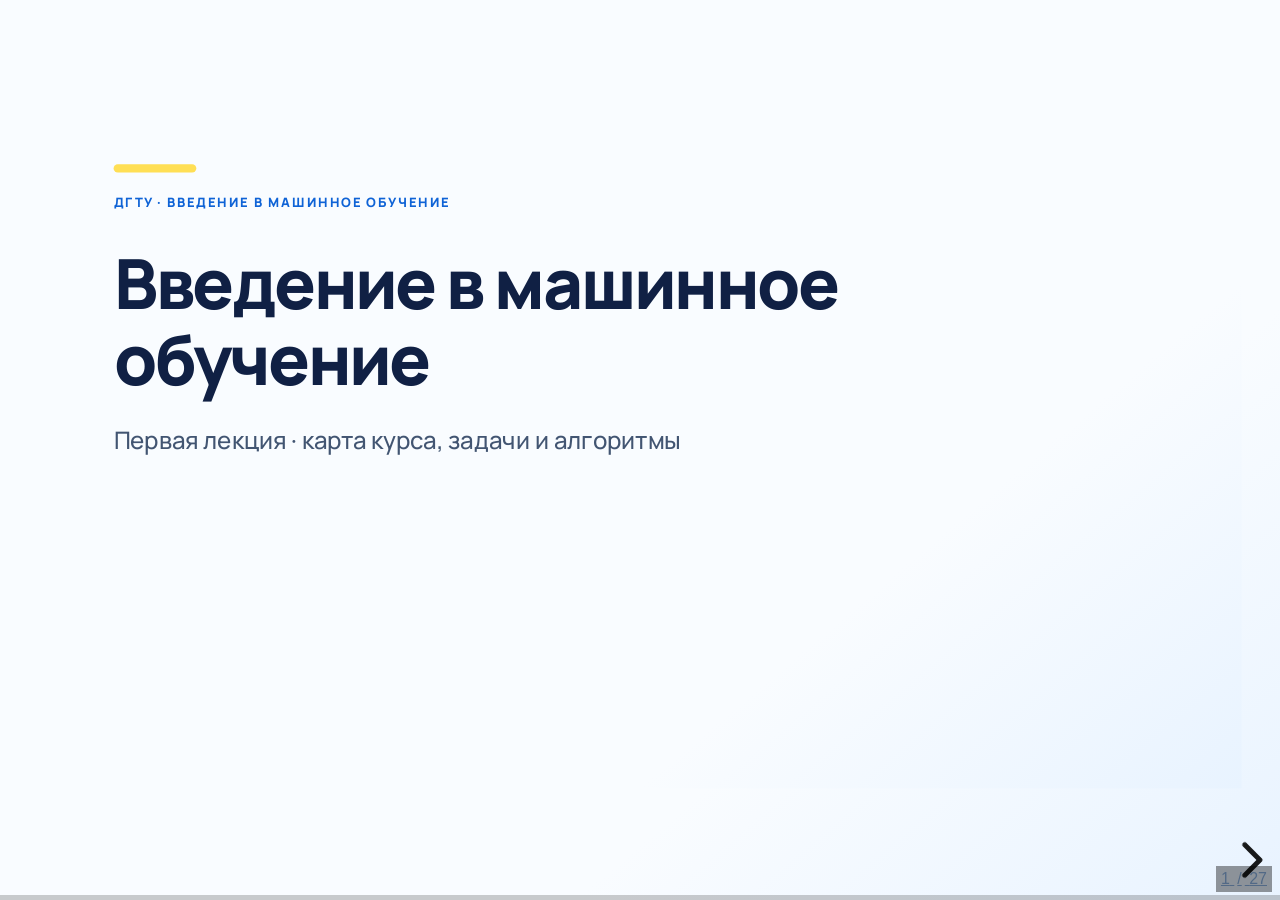
==== commit eb088b04: "Restructure first lecture around course roadmap and ML task map" ====
--- a/materials/Пара1/index.html
+++ b/materials/Пара1/index.html
@@ -9,234 +9,298 @@
   <link rel="stylesheet" href="styles.css">
 </head>
 <body>
-  <div class="reveal">
-    <div class="slides">
-
-      <section id="s01" class="title-slide" data-transition="fade">
-        <p class="eyebrow">ДГТУ · Введение в машинное обучение</p>
-        <h1>Машинное обучение<br>начинается с вопроса</h1>
-        <p class="lead">Первая лекция · задачи, данные, модели и устройство курса</p>
-        <aside class="notes">Время: 0–3 мин. Представьтесь своими словами: чем занимаетесь, почему ведёте этот курс, какой реальный ML-кейс можете честно рассказать. Не придумывайте регалии. Объявите главный вопрос занятия: что именно происходит между данными и предсказанием? Сегодня не требуется знать математику ML заранее. Источник методического ориентира: https://education.yandex.ru/knowledge/trenirovki-po-ml-lektsiia-1-vvodnaia-po-ml-knn</aside>
-      </section>
-
-      <section id="s02">
-        <p class="eyebrow">Задача</p>
-        <h2>Сколько стоит эта квартира?</h2>
-        <p class="big-question">Площадь 62 м² · 7 этаж · 12 минут до метро</p>
-        <p class="muted">Спросите в чате: каких данных здесь ещё не хватает?</p>
-        <aside class="notes">Время: 3–7 мин. Дайте 40–60 секунд на ответы в чате. Ожидаемые признаки: район, состояние, год постройки, тип дома, рынок и дата продажи. Подчеркните, что постановка задачи и качество данных предшествуют выбору алгоритма. Не утверждайте, что эти три признака достаточны для реального ценообразования.</aside>
-      </section>
-
-      <section id="s03">
-        <p class="eyebrow">Интуиция</p>
-        <h2>Правило или обучение по примерам?</h2>
-        <div class="comparison">
-          <div>
-            <h3>Правило</h3>
-            <p>«Каждый дополнительный метр прибавляет фиксированную сумму»</p>
-          </div>
-          <div>
-            <h3>Модель</h3>
-            <p>Изучает известные продажи и подбирает зависимость между признаками и ценой</p>
-          </div>
-        </div>
-        <aside class="notes">Время: 7–11 мин. Правило здесь нарочно грубое: цена метра меняется с районом и состоянием жилья. Модель тоже не знает истинный закон рынка; она ищет закономерности в доступных примерах. Спросите: что произойдёт, если все примеры взяты только из одного района?</aside>
-      </section>
-
-      <section id="s04">
-        <p class="eyebrow">Постановка</p>
-        <h2>Что видит алгоритм</h2>
-        <div class="dataset-grid">
-          <span>Объект</span><strong>одна квартира</strong>
-          <span>Признаки X</span><strong>площадь, район, этаж, состояние</strong>
-          <span>Ответ y</span><strong>известная цена продажи</strong>
-        </div>
-        <div class="formula">\[\mathcal{D}=\{(x_i,y_i)\}_{i=1}^{n}\]</div>
-        <p class="formula-caption">n квартир: у каждой есть признаки xᵢ и известная цена yᵢ</p>
-        <aside class="notes">Время: 11–15 мин. Проговорите терминологию: объект — строка таблицы, признак — столбец с описанием, target — то, что хотим предсказать. Формула читается так: D — набор из n пар; x_i — признаки i-й квартиры, y_i — её цена. Индекс i только нумерует квартиры. Уточните, что дата продажи может быть полезным признаком и источником ошибочной валидации. Формальная постановка задачи обучения с учителем входит в первую лекцию Тренировок по ML 1.0 Яндекса: https://education.yandex.ru/knowledge/trenirovki-po-ml-lektsiia-1-vvodnaia-po-ml-knn</aside>
-      </section>
-
-      <section id="s05">
-        <p class="eyebrow">Данные</p>
-        <h2>Учебная выборка выглядит как таблица</h2>
-        <table class="sample-table">
-          <thead><tr><th>Квартира</th><th>Площадь</th><th>Этаж</th><th>Район</th><th>Цена</th></tr></thead>
-          <tbody>
-            <tr><td>A</td><td>42</td><td>3</td><td>Центр</td><td>8,1 млн</td></tr>
-            <tr><td>B</td><td>68</td><td>9</td><td>Север</td><td>9,4 млн</td></tr>
-            <tr><td>C</td><td>55</td><td>5</td><td>Центр</td><td>10,2 млн</td></tr>
-            <tr><td>Новая</td><td>62</td><td>7</td><td>Север</td><td class="unknown">?</td></tr>
-          </tbody>
-        </table>
-        <p class="muted small">Числа вымышлены и нужны только для объяснения.</p>
-        <aside class="notes">Время: 15–19 мин. Покажите, что при обучении цена известна, а для нового объекта нет. Важное уточнение: таблица иллюстративная; по трём квартирам настоящую модель обучать нельзя. Не давайте студентам думать, что любая таблица уже готова к ML: район нужно закодировать, пропуски обработать, происхождение данных проверить.</aside>
-      </section>
-
-      <section id="s06">
-        <p class="eyebrow">Типы задач</p>
-        <h2>Что именно мы предсказываем?</h2>
-        <div class="three-lines">
-          <p><strong>Регрессия</strong><span>число: цена квартиры</span></p>
-          <p><strong>Классификация</strong><span>класс: уйдёт клиент или нет</span></p>
-          <p><strong>Кластеризация</strong><span>группы без готовых ответов</span></p>
-        </div>
-        <aside class="notes">Время: 19–23 мин. Дайте по одному устному вопросу: спам или не спам? Время доставки? Группы похожих покупателей без меток? Уточните, что в первых двух задачах есть целевая переменная, а кластеризация решает иную постановку. Не обещайте, что кластеры всегда отражают реальные категории.</aside>
-      </section>
-
-      <section id="s07">
-        <p class="eyebrow">Центральная схема</p>
-        <h2>Как модель учится</h2>
-        <div class="process"><span>Примеры</span><b>→</b><span>Модель</span><b>→</b><span>Ошибка</span><b>→</b><span>Изменение параметров</span></div>
-        <p class="bottom-line">Обучение повторяет этот цикл, пока модель не находит полезную зависимость.</p>
-        <aside class="notes">Время: 23–28 мин. Это концептуальная схема; позже увидим, что KNN почти ничего не оптимизирует при fit, а линейная регрессия ищет веса. Не создавайте ложного впечатления, что все алгоритмы буквально обновляют параметры одним способом. Спросите, что будет, если модель запомнит все примеры, но не сможет предсказать цену новой квартиры.</aside>
-      </section>
-
-      <section id="s08">
-        <p class="eyebrow">Два режима</p>
-        <h2>Обучение и применение модели</h2>
-        <div class="comparison training">
-          <div><h3>Обучение</h3><p>Есть признаки и правильные ответы</p><code>model.fit(X_train, y_train)</code></div>
-          <div><h3>Предсказание</h3><p>Есть признаки нового объекта</p><code>model.predict(X_new)</code></div>
-        </div>
-        <div class="formula">\[\hat y=f_\theta(x)\]</div>
-        <p class="formula-caption">Модель f с параметрами θ выдаёт прогноз ŷ для объекта x</p>
-        <aside class="notes">Время: 28–32 мин. Подчеркните: при predict ответ неизвестен, иначе предсказание было бы не нужно. Формула — общая запись предсказания: шляпка над y означает прогноз, а не истинную цену; θ обозначает то, что модель усвоила из обучения. Для KNN θ не обязательно обычные числовые веса — это обобщённая запись обученного состояния модели. Возвращайтесь к квартире с предыдущих слайдов. Точный API обсудим позже.</aside>
-      </section>
-
-      <section id="s09">
-        <p class="eyebrow">Вопрос аудитории</p>
-        <h2>Что происходит внутри <code>fit()</code>?</h2>
-        <p class="big-question">Одинаковый вызов. Разные механизмы.</p>
-        <p class="fragment reveal-answer">KNN сохраняет примеры. Линейная модель подбирает веса. Дерево выбирает разбиения.</p>
-        <aside class="notes">Время: 32–36 мин. Перед раскрытием ответа дайте 30 секунд на предположение в чате. Это главный крючок курса. Не углубляйтесь в доказательства: сейчас достаточно показать, что единый интерфейс библиотеки скрывает разные алгоритмы. Нажмите «вперёд» для появления трёх примеров.</aside>
-      </section>
-
-      <section id="s10">
-        <p class="eyebrow">Проверка качества</p>
-        <h2>Хорошее качество на знакомых данных ничего не гарантирует</h2>
-        <p class="big-question">Модель нужно проверить на объектах, которые она не видела при обучении.</p>
-        <div class="process compact"><span>Train</span><b>→</b><span>Обучение</span><span>Test</span><b>→</b><span>Проверка</span></div>
-        <aside class="notes">Время: 36–41 мин. Спросите, можно ли проверять студента по ответам, которые он только что заучил. Объясните аналогию без чрезмерного упрощения. Уточните, что разделение на train/validation/test будет подробно разобрано на второй неделе; сегодня вводим принцип проверки на отложенных объектах. Не используйте тестовую выборку для выбора параметров.</aside>
-      </section>
-
-      <section id="s11">
-        <p class="eyebrow">Точка отсчёта</p>
-        <h2>Зачем нужен baseline</h2>
-        <p class="big-question">Если модель предсказывает цену хуже, чем простое среднее, что мы улучшили?</p>
-        <p class="muted">Baseline — простой результат, с которым сравнивают более сложные решения.</p>
-        <div class="formula">\[\hat y_{\mathrm{base}}=\frac{1}{n}\sum_{i=1}^{n}y_i\]</div>
-        <p class="formula-caption">Простейший baseline: всем новым квартирам предсказываем среднюю цену из train</p>
-        <aside class="notes">Время: 41–45 мин. Прочитайте формулу: складываем известные цены n обучающих квартир и делим на n. Это константный baseline, а не хорошая модель рынка. Для регрессии уместно среднее/медиана обучающих ответов; выбор зависит от метрики. Для классификации может быть большинство классов. Baseline строится на train, затем оценивается на отложенных данных. Спросите студентов, почему сложная модель может проиграть простому правилу.</aside>
-      </section>
-
-      <section id="s12">
-        <p class="eyebrow">Термины</p>
-        <h2>Loss и metric отвечают на разные вопросы</h2>
-        <div class="comparison">
-          <div><h3>Loss</h3><p>По чему модель настраивает параметры во время обучения?</p></div>
-          <div><h3>Metric</h3><p>По какому критерию мы оцениваем полезность результата?</p></div>
-        </div>
-        <div class="formula">\[\operatorname{MAE}=\frac{1}{m}\sum_{j=1}^{m}|y_j-\hat y_j|\]</div>
-        <p class="formula-caption">Пример метрики: средняя абсолютная ошибка на m проверочных квартирах</p>
-        <aside class="notes">Время: 45–49 мин. В формуле MAE берём модуль разницы между истинной ценой и прогнозом для каждой из m проверочных квартир, затем усредняем. Результат измеряется в тех же единицах, что и цена. Не утверждайте, что loss всегда отличается от metric: иногда они совпадают или близки. Различие в роли, а не обязательно в формуле. Пример: модель может оптимизировать LogLoss, а бизнесу важен recall при фиксированном числе ложных тревог. Детальное обсуждение метрик придёт позже.</aside>
-      </section>
-
-      <section id="s13">
-        <p class="eyebrow">Термины</p>
-        <h2>Параметр и гиперпараметр</h2>
-        <div class="comparison">
-          <div><h3>Параметр</h3><p>Находится во время обучения. Например, вес признака в линейной модели.</p></div>
-          <div><h3>Гиперпараметр</h3><p>Задаётся до обучения. Например, число соседей <code>k</code> у KNN.</p></div>
-        </div>
-        <div class="formula">\[\hat y=w^{\mathsf T}x+b\]</div>
-        <p class="formula-caption">В линейной модели веса w и сдвиг b находятся из данных; k у KNN задают заранее</p>
-        <aside class="notes">Время: 49–53 мин. Покажите формулу линейной модели: x — признаки одной квартиры, w — веса этих признаков, b — свободный член; верхнее T обозначает скалярное произведение. w и b находятся из данных. Спросите, что из двух примеров студент выбирает вручную до fit. Уточните, что гиперпараметры настраивают по validation/CV, но их не стоит подбирать по test. Позже этот вопрос возвращается на лекции о cross-validation.</aside>
-      </section>
-
-      <section id="s14">
-        <p class="eyebrow">Полный эксперимент</p>
-        <h2>Рабочий маршрут ML-задачи</h2>
-        <p class="pipeline">Задача → данные → разделение → baseline → модель → метрика → анализ ошибок → вывод</p>
-        <p class="muted">Если результат неожиданен, возвращаемся к данным и постановке задачи.</p>
-        <aside class="notes">Время: 53–58 мин. Пройдите цепочку на примере квартиры. Например, метрика MAE имеет смысл в единицах цены. Анализ ошибок может показать, что модель систематически ошибается на дорогих квартирах. Не представляйте pipeline как строго однократную прямую линию: работа итеративна. Попросите одного студента назвать шаг, на котором возникает утечка данных.</aside>
-      </section>
-
-      <section id="s15" class="roadmap-slide">
-        <p class="eyebrow">Программа курса</p>
-        <h2>15 недель: от данных к самостоятельному решению</h2>
-        <div class="roadmap-layout">
-          <img src="../../assets/course_roadmap_15_weeks.png" alt="Roadmap курса на 15 недель">
-          <div class="roadmap-summary"><p>Основы и KNN</p><p>Линейные модели</p><p>Деревья и ансамбли</p><p>Признаки и валидация</p><p>Обучение без учителя</p></div>
-        </div>
-        <aside class="notes">Время: 58–63 мин. Показывайте карту крупно. Не зачитывайте каждую карточку. Объясните логику порядка: сначала понятия и геометрия, затем оптимизация и линейные модели, потом деревья и ансамбли. SVM и unsupervised learning идут в конце. Roadmap создан для этого курса, файл ../../assets/course_roadmap_15_weeks.png.</aside>
-      </section>
-
-      <section id="s16">
-        <p class="eyebrow">Формат курса</p>
-        <h2>Одна лекция и одна практика в неделю</h2>
-        <div class="comparison">
-          <div><h3>Лекция</h3><p>Интуиция, визуализация, нужная математика и устройство алгоритма</p></div>
-          <div><h3>Практика</h3><p>Предположение, код, эксперимент, объяснение результата</p></div>
-        </div>
-        <p class="bottom-line">В январе — экзамен.</p>
-        <aside class="notes">Время: 63–67 мин. Уточните, что пары онлайн. На практике студенты работают в локальном Jupyter Notebook. Скажите, что не требуется помнить весь API наизусть: важно понимать выбор и поведение модели. Оставьте место для вопросов по формату.</aside>
-      </section>
-
-      <section id="s17">
-        <p class="eyebrow">Как учиться</p>
-        <h2>Каждая тема заканчивается экспериментом</h2>
-        <div class="three-lines">
-          <p><strong>Предположение</strong><span>«Что изменится, если увеличить k?»</span></p>
-          <p><strong>Проверка</strong><span>Оставляем остальные условия прежними</span></p>
-          <p><strong>Вывод</strong><span>Объясняем график и ограничения результата</span></p>
-        </div>
-        <aside class="notes">Время: 67–71 мин. Покажите метод курса на примере KNN, не объясняя алгоритм глубоко. Попросите прогноз: при k=1 и большом k граница решения будет одинаковой? Пока не сообщайте все детали; это мост к третьей неделе. Хороший ответ содержит гипотезу, наблюдение и оговорку об условиях эксперимента.</aside>
-      </section>
-
-      <section id="s18">
-        <p class="eyebrow">Контроль знаний</p>
-        <h2>Что планируется оценивать</h2>
-        <p class="pipeline">Практики · домашние задания · короткие проверки · Kaggle · проект · экзамен</p>
-        <p class="bottom-line">Рейтинговая система и распределение баллов пока в разработке.</p>
-        <aside class="notes">Время: 71–74 мин. Это предварительный список видов контроля. Не обещайте количество ДЗ, точные веса, пороги и дедлайны: они ещё не утверждены. Скажите, где будет опубликована финальная версия. Из действующего плана можно уверенно сообщить только об экзамене как итоговом контроле. Отдельно проговорите, что работа на практике предполагает участие, а не пассивное присутствие.</aside>
-      </section>
-
-      <section id="s19">
-        <p class="eyebrow">Инструменты</p>
-        <h2>Что понадобится студенту</h2>
-        <div class="three-lines">
-          <p><strong>Python + Jupyter</strong><span>для кода и экспериментов</span></p>
-          <p><strong>GitHub</strong><span>для материалов и сдачи работ</span></p>
-          <p><strong>Kaggle</strong><span>для учебного соревнования позже в семестре</span></p>
-        </div>
-        <p class="muted small">Ссылка на репозиторий курса: github.com/mart1ny/University-level-machine-learning-course</p>
-        <aside class="notes">Время: 74–77 мин. Проверьте в чате, у кого уже есть Python, Jupyter и GitHub. Не превращайте вводную лекцию в техническую поддержку: пошаговая проверка среды будет на первой практике. Сообщите, что Google Colab допустим как резервный путь, если локальная среда не стартует.</aside>
-      </section>
-
-      <section id="s20">
-        <p class="eyebrow">Собеседования</p>
-        <h2>Как объяснить модель за две минуты?</h2>
-        <p class="interview-question">Какие данные получает модель? Что делает <code>fit()</code>? Что делает <code>predict()</code>? Как проверить результат?</p>
-        <aside class="notes">Время: 77–82 мин. Дайте студентам 60 секунд на ответ в чате или вслух для любой знакомой модели. Здесь нет цели поставить оценку; нужна диагностика стартового уровня. Объясните, что такие четыре вопроса будут повторяться весь курс. Формат соответствует общей структуре базовых ML-вопросов, описанной Яндексом для ML-стажировок: https://yandex.ru/yaintern/ml/interview</aside>
-      </section>
-
-      <section id="s21">
-        <p class="eyebrow">Следующая практика</p>
-        <h2>Первый ML pipeline своими руками</h2>
-        <p class="pipeline">Открыть данные → выделить X и y → разделить выборку → обучить baseline → получить метрику</p>
-        <p class="muted">До практики: проверьте Python, Jupyter, Git и доступ к GitHub.</p>
-        <aside class="notes">Время: 82–86 мин. Покажите план ближайшего занятия, не запускайте код во время этой лекции, если осталось мало времени. Уточните, что технические инструкции будут в README материалов практики, когда они появятся. Сейчас попросите проверить версии Python и Git и запустить Jupyter. Если студент не успел настроить среду, допустите Colab на первую практику.</aside>
-      </section>
-
-      <section id="s22" class="closing-slide">
-        <p class="eyebrow">Итог</p>
-        <h2>Что происходит внутри <code>.fit()</code>?</h2>
-        <p class="lead">Ответ зависит от алгоритма. На третьей неделе разберём первый механизм — KNN.</p>
-        <aside class="notes">Время: 86–90 мин. Закройте круг с вопросом первого слайда. Попросите студентов в одном предложении ответить, зачем нужна отложенная выборка. Подведите итог: задача задаёт target, данные задают границы возможного, обучение получает модель, проверка показывает, насколько ей можно доверять. Для KNN обучающий этап в основном сохраняет примеры, а предсказание ищет соседей; подробности будут на третьей неделе. Оставьте последнюю минуту на организационные вопросы.</aside>
-      </section>
-
-    </div>
-  </div>
+  <div class="reveal"><div class="slides">
+
+    <section id="s01" class="title-slide" data-transition="fade">
+      <p class="eyebrow">ДГТУ · Введение в машинное обучение</p>
+      <h1>Введение в машинное обучение</h1>
+      <p class="lead">Первая лекция · карта курса, задачи и алгоритмы</p>
+      <aside class="notes">0–2 мин. Представьтесь: кто вы и почему ведёте курс. Обещание занятия: сначала покажем весь маршрут семестра, затем разберём карту задач и алгоритмов, а в конце пройдём один конкретный пример от данных до оценки. Не начинайте с квартиры: аудитория пока не знает, куда эта история ведёт.</aside>
+    </section>
+
+    <section id="s02">
+      <p class="eyebrow">Маршрут сегодняшней пары</p>
+      <h2>Сначала карта, потом детали</h2>
+      <div class="three-lines">
+        <p><strong>1. Курс</strong><span>зачем он, что изучим и как будем работать</span></p>
+        <p><strong>2. Задачи ML</strong><span>обучение с учителем и без; основные семейства моделей</span></p>
+        <p><strong>3. Один пример</strong><span>данные → обучение → проверка → вывод</span></p>
+      </div>
+      <aside class="notes">2–4 мин. Проговорите структуру вслух. Это навигация для студентов: первая треть — про курс, вторая — обзор предмета, последняя — конкретный эксперимент. Скажите, что сегодня не будет углублённого вывода алгоритмов; к каждому из них вернёмся в соответствующую неделю.</aside>
+    </section>
+
+    <section id="s03">
+      <p class="eyebrow">Зачем этот курс</p>
+      <h2>От вызова библиотеки — к пониманию решения</h2>
+      <p class="big-question">К концу семестра вы сможете поставить ML-задачу, выбрать baseline и модель, корректно проверить качество и объяснить результат.</p>
+      <p class="muted">Фокус — классическое ML и табличные данные; база для ML Intern / Junior Data Scientist.</p>
+      <aside class="notes">4–7 мин. Уточните ожидание: не «запомнить много методов», а объяснить, что получает модель, что делает fit, где может возникнуть ошибка и почему результату можно доверять. Курс не равен курсу глубокого обучения. Спросите в чате, кто уже обучал модель через sklearn; не тратьте больше минуты на опрос.</aside>
+    </section>
+
+    <section id="s04">
+      <p class="eyebrow">Формат</p>
+      <h2>15 недель · две онлайн-пары в неделю</h2>
+      <div class="comparison">
+        <div><h3>Лекция</h3><p>Проблема → интуиция → схема → необходимая математика → устройство алгоритма</p></div>
+        <div><h3>Практика</h3><p>Гипотеза → код в Jupyter → эксперимент → график или метрика → вывод</p></div>
+      </div>
+      <p class="bottom-line">Октябрь–декабрь — занятия; январь — экзамен.</p>
+      <aside class="notes">7–10 мин. Лекция и практика обе онлайн. Объясните, что студентам потребуется участие: короткие ответы в чате и собственные эксперименты на практиках. Не обещайте конкретных дат. Уточните, что математика появляется по мере надобности: формула должна объяснять работу модели.</aside>
+    </section>
+
+    <section id="s05">
+      <p class="eyebrow">Программа · недели 1–5</p>
+      <h2>Фундамент: данные, расстояния, обучение</h2>
+      <div class="week-list">
+        <p><b>1</b><span>Карта ML, базовые понятия, первый pipeline</span></p>
+        <p><b>2</b><span>Данные, train/validation/test, baseline, leakage</span></p>
+        <p><b>3</b><span>KNN: расстояния, соседи, scaling, выбор k</span></p>
+        <p><b>4</b><span>Функция потерь, производная, градиентный спуск</span></p>
+        <p><b>5</b><span>Линейная регрессия и метрики регрессии</span></p>
+      </div>
+      <aside class="notes">10–13 мин. Покажите причинную цепочку: сначала определяем задачу и честную проверку, затем исследуем первый алгоритм KNN и геометрию данных, после этого разбираем оптимизацию, чтобы понять линейную регрессию. На неделе 1 практика проведёт первый полный pipeline, но отдельные блоки будут пока «чёрными ящиками».</aside>
+    </section>
+
+    <section id="s06">
+      <p class="eyebrow">Программа · недели 6–10</p>
+      <h2>Сложность модели и честная оценка</h2>
+      <div class="week-list">
+        <p><b>6</b><span>Полиномиальные признаки, переобучение, регуляризация</span></p>
+        <p><b>7</b><span>Логистическая регрессия и вероятности классов</span></p>
+        <p><b>8</b><span>Метрики классификации, порог и дисбаланс</span></p>
+        <p><b>9</b><span>Деревья решений: разбиения и глубина</span></p>
+        <p><b>10</b><span>Cross-validation и подбор гиперпараметров</span></p>
+      </div>
+      <aside class="notes">13–16 мин. Свяжите темы: сложная модель может переобучиться; для классификации мало получить «0 или 1», часто нужна вероятность и осмысленный порог; дерево показывает иной механизм обучения; cross-validation позволяет сравнивать решения устойчивее одного разбиения. Не объясняйте формулы заранее.</aside>
+    </section>
+
+    <section id="s07">
+      <p class="eyebrow">Программа · недели 11–15</p>
+      <h2>Ансамбли, признаки и обучение без учителя</h2>
+      <div class="week-list">
+        <p><b>11</b><span>Bagging, Random Forest, Extra Trees</span></p>
+        <p><b>12</b><span>Gradient Boosting, CatBoost и сравнение с лесом</span></p>
+        <p><b>13</b><span>SVM, margin и ядра</span></p>
+        <p><b>14</b><span>Feature engineering, Pipeline, leakage, интерпретация</span></p>
+        <p><b>15</b><span>K-Means, DBSCAN, PCA и итоговая карта ML</span></p>
+      </div>
+      <aside class="notes">16–19 мин. Объясните, что ансамбли объединяют несколько моделей, SVM — ещё один принцип построения границы, а последняя неделя меняет постановку: целевого ответа может не быть. На неделе 14 собираем все этапы в воспроизводимый pipeline. Это точное соответствие программе курса, но отдельные детали могут уточняться при подготовке пар.</aside>
+    </section>
+
+    <section id="s08" class="roadmap-slide">
+      <p class="eyebrow">Вся программа на одной карте</p>
+      <h2>Почему темы идут именно в таком порядке</h2>
+      <div class="roadmap-layout">
+        <img src="../../assets/course_roadmap_15_weeks.png" alt="Roadmap курса на 15 недель">
+        <div class="roadmap-summary"><p>Данные и эксперимент</p><p>Геометрия и оптимизация</p><p>Линейные и деревья</p><p>Ансамбли и признаки</p><p>Обучение без учителя</p></div>
+      </div>
+      <aside class="notes">19–22 мин. Это обзор, а не новый список тем. Проведите пальцем по карте: каждая следующая группа опирается на предыдущую. Не зачитывайте 15 карточек повторно. Если карта плохо видна в онлайн-звонке, ссылку на оригинал можно дать после занятия.</aside>
+    </section>
+
+    <section id="s09">
+      <p class="eyebrow">Что будет на практике</p>
+      <h2>Каждая тема проверяется экспериментом</h2>
+      <div class="three-lines">
+        <p><strong>Гипотеза</strong><span>например: изменится ли качество KNN после scaling?</span></p>
+        <p><strong>Проверка</strong><span>меняем один фактор, фиксируем split и метрику</span></p>
+        <p><strong>Вывод</strong><span>объясняем результат и его ограничения</span></p>
+      </div>
+      <aside class="notes">22–25 мин. Скажите, что практика — не переписывание кода преподавателя. Покажите принцип контролируемого эксперимента: если одновременно менять данные, метрику и модель, непонятно, что улучшило качество. Пусть студенты в чате сформулируют гипотезу про число соседей k или масштаб признаков.</aside>
+    </section>
+
+    <section id="s10">
+      <p class="eyebrow">Организационно</p>
+      <h2>Инструменты и оценивание</h2>
+      <div class="comparison">
+        <div><h3>Для работы</h3><p>Python, локальный Jupyter, GitHub. Учебное соревнование на Kaggle — позже.</p></div>
+        <div><h3>Для проверки</h3><p>Планируются практики, ДЗ, короткие проверки, проект и экзамен.</p></div>
+      </div>
+      <p class="bottom-line">Рейтинговая система и баллы пока в разработке.</p>
+      <aside class="notes">25–28 мин. Никаких конкретных весов, дедлайнов и порогов: система оценивания ещё не утверждена. Укажите репозиторий курса как место публикации материалов. Основная среда — локальный Jupyter; Colab возможен как временный резерв при проблемах с установкой. Проверьте, у скольких уже есть Python и GitHub.</aside>
+    </section>
+
+    <section id="s11">
+      <p class="eyebrow">Теперь о предмете курса</p>
+      <h2>Что вообще делает машинное обучение?</h2>
+      <div class="comparison">
+        <div><h3>Обычное правило</h3><p>Человек явно записывает, как из входных данных получить ответ.</p></div>
+        <div><h3>Обучение по данным</h3><p>Алгоритм подбирает зависимость по примерам, а затем применяет её к новым объектам.</p></div>
+      </div>
+      <aside class="notes">28–31 мин. Теперь можно вводить ML: у студентов есть контекст, зачем мы это изучаем. Правила и модели не противоположны абсолютно: обучение — тоже программа с заранее выбранным алгоритмом. Отличие в том, что конкретная зависимость определяется данными. Спросите: где всё-таки нужен человек? Ответ: постановка, данные, метрика, решение о применении.</aside>
+    </section>
+
+    <section id="s12">
+      <p class="eyebrow">Главное деление задач</p>
+      <h2>Есть правильный ответ для обучения?</h2>
+      <div class="comparison">
+        <div><h3>С учителем</h3><p>Для каждого учебного объекта известен ответ <code>y</code>. Модель учится предсказывать его для новых объектов.</p><p class="example">Цена квартиры, спам-письмо</p></div>
+        <div><h3>Без учителя</h3><p>Готового ответа <code>y</code> нет. Ищем структуру в самих признаках.</p><p class="example">Группы клиентов, сжатие признаков</p></div>
+      </div>
+      <aside class="notes">31–35 мин. Это ось всей карты ML. «Учитель» — не преподаватель и не человек, а известный target в обучающих данных. В unsupervised задача не «предсказать неизвестную цену без цены», а найти закономерности иной природы. Уточните: одна и та же таблица может использоваться в разных постановках.</aside>
+    </section>
+
+    <section id="s13">
+      <p class="eyebrow">Обучение с учителем</p>
+      <h2>Ответ — число или категория?</h2>
+      <div class="comparison">
+        <div><h3>Регрессия</h3><p>Предсказываем число: цену, спрос, время доставки.</p><div class="formula">\[\hat y\in\mathbb R\]</div></div>
+        <div><h3>Классификация</h3><p>Предсказываем класс: спам/не спам, отток/остался.</p><div class="formula">\[\hat y\in\{0,1,\ldots,K-1\}\]</div></div>
+      </div>
+      <aside class="notes">35–39 мин. Дайте аудитории два контрастных примера и попросите определить тип. Формулы здесь лишь фиксируют тип результата: действительное число или один из конечного набора классов. Классификатор может также выдавать вероятности классов — это отдельно разберём в неделе 7. Если кто-то спрашивает про прогноз рейтинга 1–5, допустимы разные постановки; зависит от смысла и метрики.</aside>
+    </section>
+
+    <section id="s14">
+      <p class="eyebrow">Обучение без учителя</p>
+      <h2>Ищем структуру без целевой переменной</h2>
+      <div class="three-lines">
+        <p><strong>Кластеризация</strong><span>похожие объекты собираются в группы</span></p>
+        <p><strong>Снижение размерности</strong><span>представляем данные меньшим числом координат</span></p>
+        <p><strong>Аномалии</strong><span>ищем необычные наблюдения — обзорно</span></p>
+      </div>
+      <p class="muted">Нет гарантии, что найденные группы совпадут с «настоящими» категориями.</p>
+      <aside class="notes">39–42 мин. Пример: клиентская база без метки «тип клиента». K-Means/DBSCAN ищут группы по разным принципам; PCA ищет компактное представление, это не классификатор. Не обещайте, что кластеры автоматически становятся бизнес-сегментами. Попросите назвать, чем кластеризация отличается от классификации.</aside>
+    </section>
+
+    <section id="s15">
+      <p class="eyebrow">Карта алгоритмов · с учителем</p>
+      <h2>Разные способы построить предсказание</h2>
+      <div class="algorithm-grid">
+        <p><strong>KNN</strong><span>смотрит на соседей</span></p>
+        <p><strong>Линейные модели</strong><span>учат веса признаков</span></p>
+        <p><strong>Деревья</strong><span>задают последовательность вопросов</span></p>
+        <p><strong>Ансамбли</strong><span>объединяют несколько моделей</span></p>
+        <p><strong>SVM</strong><span>ищет границу с запасом</span></p>
+      </div>
+      <aside class="notes">42–46 мин. Это обзор, не сравнение «что лучше». У каждого семейства своя индуктивная идея. KNN хранит обучающие примеры, линейная модель подбирает веса, дерево выбирает разбиения, ансамбль объединяет модели, SVM максимизирует зазор с оговорками для мягкой границы. Укажите недели: 3, 5–7, 9, 11–12, 13. Спросите, почему одна команда fit может скрывать разные процессы.</aside>
+    </section>
+
+    <section id="s16">
+      <p class="eyebrow">Карта алгоритмов · без учителя</p>
+      <h2>Здесь нет правильных ответов для обучения</h2>
+      <div class="three-lines">
+        <p><strong>K-Means</strong><span>ищет центры групп</span></p>
+        <p><strong>DBSCAN</strong><span>находит плотные области и шум</span></p>
+        <p><strong>PCA</strong><span>ищет направления максимальной вариации</span></p>
+      </div>
+      <p class="muted">Эти методы подробно разберём на 15-й неделе.</p>
+      <aside class="notes">46–49 мин. Важно различить задачу и алгоритм: кластеризация — задача; K-Means и DBSCAN — разные алгоритмы для неё. PCA — снижение размерности, не кластеризация. Не называйте PCA «обучением с учителем» только потому, что у метода есть fit().</aside>
+    </section>
+
+    <section id="s17">
+      <p class="eyebrow">Проверка понимания</p>
+      <h2>Какую задачу здесь решают?</h2>
+      <div class="three-lines quiz">
+        <p><strong>А</strong><span>По истории поездок предсказать длительность новой поездки</span></p>
+        <p><strong>Б</strong><span>По размеченным письмам определить спам</span></p>
+        <p><strong>В</strong><span>Разбить клиентов без меток на похожие группы</span></p>
+      </div>
+      <p class="fragment reveal-answer">А — регрессия; Б — классификация; В — кластеризация.</p>
+      <aside class="notes">49–53 мин. Дайте минуту на ответы в чате до раскрытия фрагмента. Затем спросите не только название, но и признак решения: у А ответ числовой, у Б известные классы, у В меток нет. Если ответы расходятся, повторите слайд 12, а не двигайтесь дальше механически.</aside>
+    </section>
+
+    <section id="s18">
+      <p class="eyebrow">Разберём один пример</p>
+      <h2>Можно ли предсказать цену квартиры?</h2>
+      <p class="big-question">Площадь 62 м² · 7 этаж · 12 минут до метро</p>
+      <p class="muted">Каких сведений не хватает? И что именно мы хотим получить?</p>
+      <aside class="notes">53–57 мин. Теперь пример появляется после классификации задач: аудитория уже может сказать, что это регрессия с учителем. Соберите в чате недостающие признаки: район, состояние, год постройки, дата сделки. Подчеркните, что выбор алгоритма не исправляет отсутствие существенных данных.</aside>
+    </section>
+
+    <section id="s19">
+      <p class="eyebrow">Объекты, признаки, ответ</p>
+      <h2>Что модель получает при обучении</h2>
+      <table class="sample-table">
+        <thead><tr><th>Квартира</th><th>Площадь</th><th>Этаж</th><th>Район</th><th>Цена</th></tr></thead>
+        <tbody>
+          <tr><td>A</td><td>42</td><td>3</td><td>Центр</td><td>8,1 млн</td></tr>
+          <tr><td>B</td><td>68</td><td>9</td><td>Север</td><td>9,4 млн</td></tr>
+          <tr><td>C</td><td>55</td><td>5</td><td>Центр</td><td>10,2 млн</td></tr>
+          <tr><td>Новая</td><td>62</td><td>7</td><td>Север</td><td class="unknown">?</td></tr>
+        </tbody>
+      </table>
+      <p class="muted small">Числа вымышлены; трёх квартир недостаточно для реальной модели.</p>
+      <aside class="notes">57–61 мин. Строка — объект. Площадь, этаж, район — признаки. Цена — целевая переменная. У новой квартиры цена неизвестна. Уточните, что реальный датасет требует обработки категориальных признаков, проверки пропусков и происхождения данных. Таблица только иллюстрирует постановку.</aside>
+    </section>
+
+    <section id="s20">
+      <p class="eyebrow">Формальная запись</p>
+      <h2>Обучающая выборка — пары «признаки, ответ»</h2>
+      <div class="formula hero-formula">\[\mathcal D=\{(x_i,y_i)\}_{i=1}^{n}\]</div>
+      <div class="dataset-grid">
+        <span>​\(x_i\)</span><strong>признаки i-й квартиры</strong>
+        <span>​\(y_i\)</span><strong>известная цена i-й квартиры</strong>
+        <span>​\(n\)</span><strong>число обучающих примеров</strong>
+      </div>
+      <aside class="notes">61–64 мин. Прочитайте формулу спокойно, не выводите её. D — набор из n пар, индекс i нумерует квартиры. x_i — строка признаков, y_i — ответ. Попросите показать, где в таблице x и где y. Формальная постановка supervised learning соответствует вводной лекции Тренировок по ML 1.0 Яндекса.</aside>
+    </section>
+
+    <section id="s21">
+      <p class="eyebrow">Обучение и применение</p>
+      <h2>Что делают <code>fit()</code> и <code>predict()</code></h2>
+      <div class="comparison training">
+        <div><h3>Обучение</h3><p>Есть признаки и известные ответы.</p><code>model.fit(X_train, y_train)</code></div>
+        <div><h3>Предсказание</h3><p>Есть признаки нового объекта; ответа ещё нет.</p><code>model.predict(X_new)</code></div>
+      </div>
+      <div class="formula">\[\hat y=f(x;\theta)\]</div>
+      <p class="formula-caption">ŷ — прогноз; θ здесь обозначает обученное состояние модели</p>
+      <aside class="notes">64–68 мин. Разграничьте истинную цену y и прогноз ŷ. θ — общая запись того, чему модель научилась; у KNN это не обязательно вектор весов. Для KNN fit в основном хранит обучающие примеры, линейная модель оценивает коэффициенты, дерево строит разбиения. Общий API не делает механизмы одинаковыми.</aside>
+    </section>
+
+    <section id="s22">
+      <p class="eyebrow">Честная проверка</p>
+      <h2>Успех на знакомых квартирах ещё не успех</h2>
+      <div class="three-lines">
+        <p><strong>Train</strong><span>обучаем модель и строим простой baseline</span></p>
+        <p><strong>Validation</strong><span>сравниваем варианты и выбираем настройки</span></p>
+        <p><strong>Test</strong><span>один раз оцениваем выбранное решение</span></p>
+      </div>
+      <aside class="notes">68–72 мин. Аналогия: проверять студента по ответам, которые он только что заучил, бессмысленно для оценки переноса знаний. В реальной практике схемы разделения зависят от данных, времени и объёма выборки; здесь только принцип. Нельзя подбирать гиперпараметры по test. На второй и десятой неделях вернёмся к этому подробно.</aside>
+    </section>
+
+    <section id="s23">
+      <p class="eyebrow">Точка сравнения и метрика</p>
+      <h2>Как понять, помогла ли модель?</h2>
+      <div class="comparison">
+        <div><h3>Baseline</h3><p>Простейшее предсказание: средняя цена из train.</p><div class="formula">\[\hat y_{\mathrm{base}}=\frac{1}{n}\sum_{i=1}^{n}y_i\]</div></div>
+        <div><h3>MAE на test</h3><p>Средняя величина ошибки в единицах цены.</p><div class="formula">\[\operatorname{MAE}=\frac{1}{m}\sum_{j=1}^{m}|y_j-\hat y_j|\]</div></div>
+      </div>
+      <aside class="notes">72–76 мин. Baseline вычисляем только на train и применяем к test. MAE — среднее абсолютных ошибок m проверочных квартир; чем меньше, тем лучше, но интерпретация зависит от рынка и единицы измерения. Если сложная модель хуже baseline, надо искать причину. Отдельно скажите: метрика служит оценке качества, а функция потерь может управлять обучением; иногда это одна и та же формула, роль важнее названия.</aside>
+    </section>
+
+    <section id="s24">
+      <p class="eyebrow">Что задаём, а что учим</p>
+      <h2>Параметр ≠ гиперпараметр</h2>
+      <div class="comparison">
+        <div><h3>Параметр</h3><p>Определяется из обучающих данных. У линейной модели — веса <code>w</code> и сдвиг <code>b</code>.</p><div class="formula">\[\hat y=w^{\mathsf T}x+b\]</div></div>
+        <div><h3>Гиперпараметр</h3><p>Задаётся до обучения и настраивается по validation. У KNN — число соседей <code>k</code>.</p></div>
+      </div>
+      <aside class="notes">76–79 мин. Не погружайтесь в вывод линейной модели. Верхнее T — запись скалярного произведения. Спросите, что из примеров будет искать алгоритм, а что нужно выбрать до fit. В строгом смысле выбор гиперпараметров сам является процедурой настройки по данным, но это не внутренние параметры одной обученной модели. Test для такого выбора не используем.</aside>
+    </section>
+
+    <section id="s25">
+      <p class="eyebrow">Собираем картину</p>
+      <h2>Полный маршрут ML-решения</h2>
+      <p class="pipeline">Задача → данные → split → baseline → модель → метрика → анализ ошибок → вывод</p>
+      <p class="muted">Маршрут итеративный: плохой результат часто возвращает нас к данным или постановке.</p>
+      <aside class="notes">79–83 мин. Пройдите цепочку на квартире: target — цена; данные — сделки; split учитывает условия задачи; baseline — средняя цена; модель — например линейная регрессия; метрика — MAE; анализ ошибок — модель ошибается на дорогих объектах; вывод — что улучшать. Укажите, где могут появиться утечка данных и переобучение.</aside>
+    </section>
+
+    <section id="s26">
+      <p class="eyebrow">Ближайшее продолжение</p>
+      <h2>На первой практике соберём этот маршрут в Jupyter</h2>
+      <p class="pipeline">Загрузить данные → выделить X и y → разделить → baseline → предсказание → метрика</p>
+      <p class="muted">До практики: проверьте Python, Jupyter, Git и доступ к GitHub.</p>
+      <aside class="notes">83–87 мин. Скажите, что на практике покажете каждый шаг руками. Студенты должны прийти с работающей средой, но если локальная установка не успеет, временно можно работать в Colab. Не обещайте пока неготовую инструкцию в отдельном README практики. Попросите прислать проблемы с установкой заранее.</aside>
+    </section>
+
+    <section id="s27" class="closing-slide">
+      <p class="eyebrow">Итог первой лекции</p>
+      <h2>Теперь у нас есть карта курса и карта ML</h2>
+      <p class="lead">С учителем — предсказываем известный тип ответа. Без учителя — ищем структуру. Любую модель проверяем на новых данных.</p>
+      <aside class="notes">87–90 мин. Попросите коротко ответить: цена квартиры — какая задача? Группы клиентов без меток — какая? Почему нельзя оценивать модель только на train? Закройте лекцию связкой с практикой: там студенты впервые пройдут pipeline самостоятельно. При необходимости оставьте последнюю минуту на организационные вопросы.</aside>
+    </section>
+
+  </div></div>
   <script src="vendor/reveal.js/reveal.js"></script>
   <script src="vendor/reveal.js/plugin/notes.js"></script>
   <script src="vendor/katex/dist/katex.min.js"></script>
@@ -261,7 +325,7 @@
       height: 900,
       margin: 0.06,
       center: false,
-      plugins: [ RevealNotes ]
+      plugins: [RevealNotes]
     });
   </script>
 </body>
--- a/materials/Пара1/styles.css
+++ b/materials/Пара1/styles.css
@@ -37,6 +37,17 @@
 .reveal .three-lines { margin-top: 30px; max-width: 1260px; }
 .reveal .three-lines p { display: grid; grid-template-columns: 310px 1fr; gap: 30px; padding: 19px 0; border-bottom: 2px solid var(--line); font-size: .73em; margin: 0; }
 .reveal .three-lines strong { color: #0f63d6; font-weight: 800; }
+.reveal .week-list { margin-top: -10px; max-width: 1290px; }
+.reveal .week-list p { display: grid; grid-template-columns: 90px 1fr; gap: 25px; align-items: center; margin: 0; padding: 15px 0; border-bottom: 2px solid var(--line); font-size: .69em; }
+.reveal .week-list b { color: #0f63d6; font-size: 1.25em; }
+.reveal .algorithm-grid { display: grid; grid-template-columns: 1fr 1fr; gap: 18px 45px; margin-top: -8px; }
+.reveal .algorithm-grid p { display: grid; grid-template-columns: 245px 1fr; gap: 12px; padding: 19px 0; border-bottom: 2px solid var(--line); margin: 0; font-size: .6em; }
+.reveal .algorithm-grid strong { color: #0f63d6; }
+.reveal .example { color: #0f63d6; font-weight: 700; }
+.reveal .comparison .formula { font-size: .79em; margin-top: 15px; }
+.reveal .hero-formula { margin: 15px 0 35px; }
+.reveal .quiz { margin-top: -10px; }
+.reveal .quiz p { grid-template-columns: 70px 1fr; }
 .reveal .process { display: flex; align-items: center; gap: 25px; margin-top: 95px; flex-wrap: wrap; font-size: .7em; font-weight: 800; }
 .reveal .process span { display: inline-block; padding-bottom: 12px; border-bottom: 5px solid var(--yellow); }
 .reveal .process b { color: var(--blue); font-size: 1.15em; }
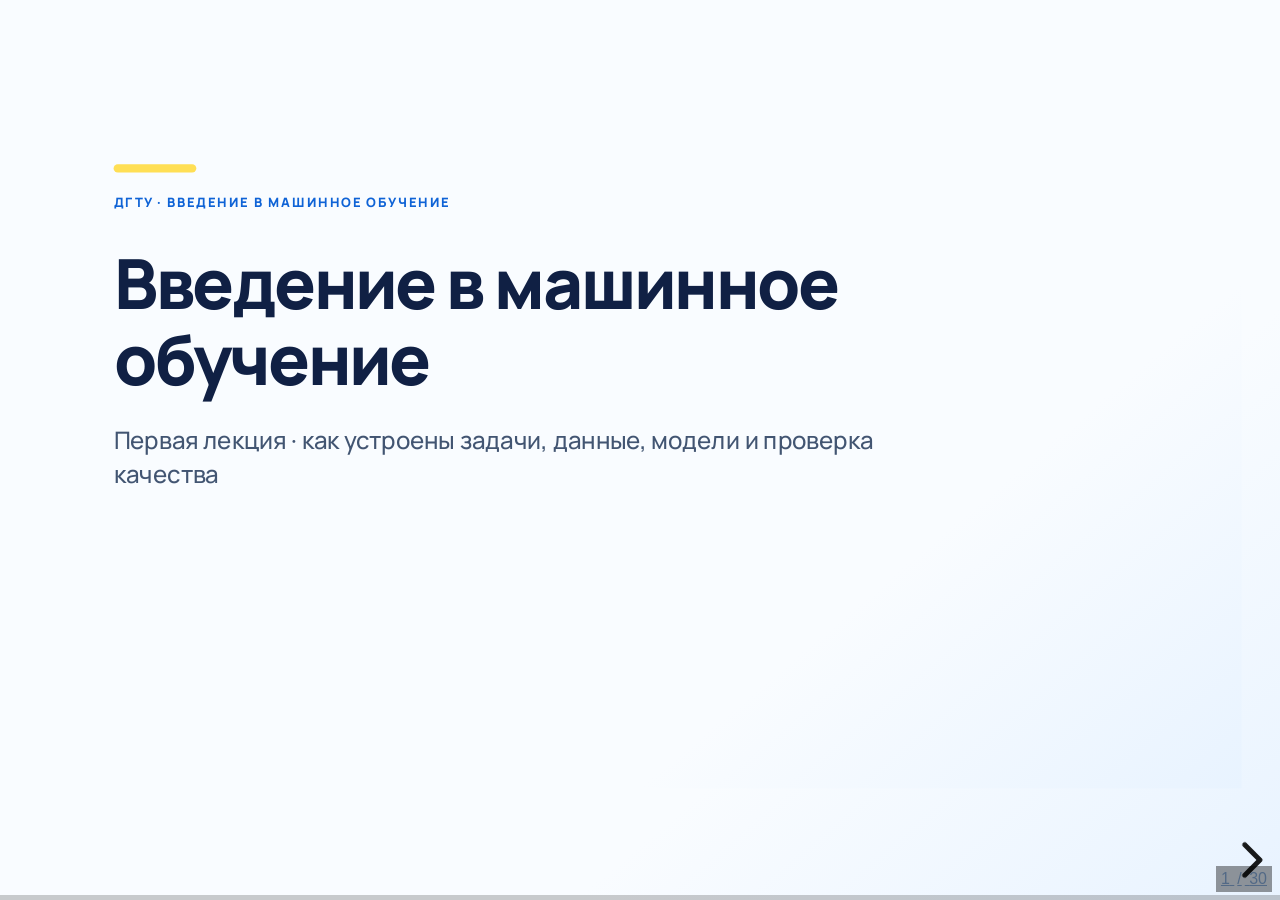
==== commit 5ba7e272: "Deepen first ML lecture and add LaTeX teaching guide PDF" ====
--- a/materials/Пара1/index.html
+++ b/materials/Пара1/index.html
@@ -14,19 +14,8 @@
     <section id="s01" class="title-slide" data-transition="fade">
       <p class="eyebrow">ДГТУ · Введение в машинное обучение</p>
       <h1>Введение в машинное обучение</h1>
-      <p class="lead">Первая лекция · карта курса, задачи и алгоритмы</p>
-      <aside class="notes">0–2 мин. Представьтесь: кто вы и почему ведёте курс. Обещание занятия: сначала покажем весь маршрут семестра, затем разберём карту задач и алгоритмов, а в конце пройдём один конкретный пример от данных до оценки. Не начинайте с квартиры: аудитория пока не знает, куда эта история ведёт.</aside>
-    </section>
-
-    <section id="s02">
-      <p class="eyebrow">Маршрут сегодняшней пары</p>
-      <h2>Сначала карта, потом детали</h2>
-      <div class="three-lines">
-        <p><strong>1. Курс</strong><span>зачем он, что изучим и как будем работать</span></p>
-        <p><strong>2. Задачи ML</strong><span>обучение с учителем и без; основные семейства моделей</span></p>
-        <p><strong>3. Один пример</strong><span>данные → обучение → проверка → вывод</span></p>
-      </div>
-      <aside class="notes">2–4 мин. Проговорите структуру вслух. Это навигация для студентов: первая треть — про курс, вторая — обзор предмета, последняя — конкретный эксперимент. Скажите, что сегодня не будет углублённого вывода алгоритмов; к каждому из них вернёмся в соответствующую неделю.</aside>
+      <p class="lead">Первая лекция · как устроены задачи, данные, модели и проверка качества</p>
+      <aside class="notes">0–2 мин. Представьтесь: кто вы и почему ведёте курс. Сегодня коротко обозначим цель курса, затем подробно разберём, что означает обучить модель и как проверить её на новых данных. Сквозной пример с квартирой появится после карты задач.</aside>
     </section>
 
     <section id="s03">
@@ -34,89 +23,19 @@
       <h2>От вызова библиотеки — к пониманию решения</h2>
       <p class="big-question">К концу семестра вы сможете поставить ML-задачу, выбрать baseline и модель, корректно проверить качество и объяснить результат.</p>
       <p class="muted">Фокус — классическое ML и табличные данные; база для ML Intern / Junior Data Scientist.</p>
-      <aside class="notes">4–7 мин. Уточните ожидание: не «запомнить много методов», а объяснить, что получает модель, что делает fit, где может возникнуть ошибка и почему результату можно доверять. Курс не равен курсу глубокого обучения. Спросите в чате, кто уже обучал модель через sklearn; не тратьте больше минуты на опрос.</aside>
-    </section>
-
-    <section id="s04">
-      <p class="eyebrow">Формат</p>
-      <h2>15 недель · две онлайн-пары в неделю</h2>
-      <div class="comparison">
-        <div><h3>Лекция</h3><p>Проблема → интуиция → схема → необходимая математика → устройство алгоритма</p></div>
-        <div><h3>Практика</h3><p>Гипотеза → код в Jupyter → эксперимент → график или метрика → вывод</p></div>
-      </div>
-      <p class="bottom-line">Октябрь–декабрь — занятия; январь — экзамен.</p>
-      <aside class="notes">7–10 мин. Лекция и практика обе онлайн. Объясните, что студентам потребуется участие: короткие ответы в чате и собственные эксперименты на практиках. Не обещайте конкретных дат. Уточните, что математика появляется по мере надобности: формула должна объяснять работу модели.</aside>
-    </section>
-
-    <section id="s05">
-      <p class="eyebrow">Программа · недели 1–5</p>
-      <h2>Фундамент: данные, расстояния, обучение</h2>
-      <div class="week-list">
-        <p><b>1</b><span>Карта ML, базовые понятия, первый pipeline</span></p>
-        <p><b>2</b><span>Данные, train/validation/test, baseline, leakage</span></p>
-        <p><b>3</b><span>KNN: расстояния, соседи, scaling, выбор k</span></p>
-        <p><b>4</b><span>Функция потерь, производная, градиентный спуск</span></p>
-        <p><b>5</b><span>Линейная регрессия и метрики регрессии</span></p>
-      </div>
-      <aside class="notes">10–13 мин. Покажите причинную цепочку: сначала определяем задачу и честную проверку, затем исследуем первый алгоритм KNN и геометрию данных, после этого разбираем оптимизацию, чтобы понять линейную регрессию. На неделе 1 практика проведёт первый полный pipeline, но отдельные блоки будут пока «чёрными ящиками».</aside>
-    </section>
-
-    <section id="s06">
-      <p class="eyebrow">Программа · недели 6–10</p>
-      <h2>Сложность модели и честная оценка</h2>
-      <div class="week-list">
-        <p><b>6</b><span>Полиномиальные признаки, переобучение, регуляризация</span></p>
-        <p><b>7</b><span>Логистическая регрессия и вероятности классов</span></p>
-        <p><b>8</b><span>Метрики классификации, порог и дисбаланс</span></p>
-        <p><b>9</b><span>Деревья решений: разбиения и глубина</span></p>
-        <p><b>10</b><span>Cross-validation и подбор гиперпараметров</span></p>
-      </div>
-      <aside class="notes">13–16 мин. Свяжите темы: сложная модель может переобучиться; для классификации мало получить «0 или 1», часто нужна вероятность и осмысленный порог; дерево показывает иной механизм обучения; cross-validation позволяет сравнивать решения устойчивее одного разбиения. Не объясняйте формулы заранее.</aside>
-    </section>
-
-    <section id="s07">
-      <p class="eyebrow">Программа · недели 11–15</p>
-      <h2>Ансамбли, признаки и обучение без учителя</h2>
-      <div class="week-list">
-        <p><b>11</b><span>Bagging, Random Forest, Extra Trees</span></p>
-        <p><b>12</b><span>Gradient Boosting, CatBoost и сравнение с лесом</span></p>
-        <p><b>13</b><span>SVM, margin и ядра</span></p>
-        <p><b>14</b><span>Feature engineering, Pipeline, leakage, интерпретация</span></p>
-        <p><b>15</b><span>K-Means, DBSCAN, PCA и итоговая карта ML</span></p>
-      </div>
-      <aside class="notes">16–19 мин. Объясните, что ансамбли объединяют несколько моделей, SVM — ещё один принцип построения границы, а последняя неделя меняет постановку: целевого ответа может не быть. На неделе 14 собираем все этапы в воспроизводимый pipeline. Это точное соответствие программе курса, но отдельные детали могут уточняться при подготовке пар.</aside>
-    </section>
-
-    <section id="s08" class="roadmap-slide">
-      <p class="eyebrow">Вся программа на одной карте</p>
-      <h2>Почему темы идут именно в таком порядке</h2>
-      <div class="roadmap-layout">
-        <img src="../../assets/course_roadmap_15_weeks.png" alt="Roadmap курса на 15 недель">
-        <div class="roadmap-summary"><p>Данные и эксперимент</p><p>Геометрия и оптимизация</p><p>Линейные и деревья</p><p>Ансамбли и признаки</p><p>Обучение без учителя</p></div>
-      </div>
-      <aside class="notes">19–22 мин. Это обзор, а не новый список тем. Проведите пальцем по карте: каждая следующая группа опирается на предыдущую. Не зачитывайте 15 карточек повторно. Если карта плохо видна в онлайн-звонке, ссылку на оригинал можно дать после занятия.</aside>
-    </section>
-
-    <section id="s09">
-      <p class="eyebrow">Что будет на практике</p>
-      <h2>Каждая тема проверяется экспериментом</h2>
-      <div class="three-lines">
-        <p><strong>Гипотеза</strong><span>например: изменится ли качество KNN после scaling?</span></p>
-        <p><strong>Проверка</strong><span>меняем один фактор, фиксируем split и метрику</span></p>
-        <p><strong>Вывод</strong><span>объясняем результат и его ограничения</span></p>
-      </div>
-      <aside class="notes">22–25 мин. Скажите, что практика — не переписывание кода преподавателя. Покажите принцип контролируемого эксперимента: если одновременно менять данные, метрику и модель, непонятно, что улучшило качество. Пусть студенты в чате сформулируют гипотезу про число соседей k или масштаб признаков.</aside>
-    </section>
-
-    <section id="s10">
-      <p class="eyebrow">Организационно</p>
-      <h2>Инструменты и оценивание</h2>
-      <div class="comparison">
-        <div><h3>Для работы</h3><p>Python, локальный Jupyter, GitHub. Учебное соревнование на Kaggle — позже.</p></div>
-        <div><h3>Для проверки</h3><p>Планируются практики, ДЗ, короткие проверки, проект и экзамен.</p></div>
-      </div>
-      <p class="bottom-line">Рейтинговая система и баллы пока в разработке.</p>
-      <aside class="notes">25–28 мин. Никаких конкретных весов, дедлайнов и порогов: система оценивания ещё не утверждена. Укажите репозиторий курса как место публикации материалов. Основная среда — локальный Jupyter; Colab возможен как временный резерв при проблемах с установкой. Проверьте, у скольких уже есть Python и GitHub.</aside>
+      <aside class="notes">2–5 мин. О курсе скажите кратко: 15 недель, лекция и практика онлайн, экзамен в январе. Уточните ожидание: не «запомнить много методов», а объяснить, что получает модель, что делает fit, где может возникнуть ошибка и почему результату можно доверять. Рейтинговая система ещё в разработке. Курс не равен курсу глубокого обучения.</aside>
+    </section>
+
+    <section id="interviews">
+      <p class="eyebrow">Зачем нужна база классического ML</p>
+      <h2>Она встречается в отборе ML-команд</h2>
+      <div class="comparison">
+        <div><h3>Публично описана ML-секция</h3><p>Яндекс · SberDevices · Т-Банк</p></div>
+        <div><h3>ML / Data Science-направления</h3><p>VK · Сбер · Альфа-Банк · Ozon · Авито · МТС</p></div>
+      </div>
+      <p class="muted">Состав интервью зависит от роли и команды. Второй список — примеры работодателей, а не обещание одинаковой «секции classic ML» у всех.</p>
+      <p class="muted small">Публичные описания отбора: <a href="https://yandex.ru/yaintern/ml/interview">Яндекс</a> · <a href="https://sberdevices.ru/career/ML/interview/">SberDevices</a> · <a href="https://education.tbank.ru/start/ml_engineer/">Т-Банк</a></p>
+      <aside class="notes">5–8 мин. Не обещайте студентам, что в каждой из названных компаний и на любой вакансии будет одинаковый блок вопросов. У Яндекса в официальном описании отбора ML-стажёров прямо указаны классическое ML, базовые алгоритмы и offline-метрики. SberDevices прямо называет техническую секцию «Классический ML» и перечисляет метрики, оценку, split, линейную регрессию, деревья, лес и бустинг. Т-Банк публикует материалы о ML-интервью; его стажировка ML-инженера упоминает линейную регрессию, бэггинг и бустинг как полезную базу. VK, Сбер, Альфа-Банк, Ozon, Авито, МТС показаны как крупные компании с ML/DS-направлениями, не как подтверждённые однотипные интервью. Источники: https://yandex.ru/yaintern/ml/interview ; https://sberdevices.ru/career/ML/interview/ ; https://education.tbank.ru/start/ml_engineer/</aside>
     </section>
 
     <section id="s11">
@@ -126,7 +45,19 @@
         <div><h3>Обычное правило</h3><p>Человек явно записывает, как из входных данных получить ответ.</p></div>
         <div><h3>Обучение по данным</h3><p>Алгоритм подбирает зависимость по примерам, а затем применяет её к новым объектам.</p></div>
       </div>
-      <aside class="notes">28–31 мин. Теперь можно вводить ML: у студентов есть контекст, зачем мы это изучаем. Правила и модели не противоположны абсолютно: обучение — тоже программа с заранее выбранным алгоритмом. Отличие в том, что конкретная зависимость определяется данными. Спросите: где всё-таки нужен человек? Ответ: постановка, данные, метрика, решение о применении.</aside>
+      <aside class="notes">Правила и модели не противоположны абсолютно: обучение — тоже программа с заранее выбранным алгоритмом. Отличие в том, что конкретная зависимость определяется данными. Спросите: где всё-таки нужен человек? Ответ: постановка, данные, метрика, решение о применении.</aside>
+    </section>
+
+    <section id="when-ml">
+      <p class="eyebrow">Постановка важнее алгоритма</p>
+      <h2>Когда ML вообще уместен?</h2>
+      <div class="three-lines">
+        <p><strong>Есть задача</strong><span>решение после прогноза можно сформулировать</span></p>
+        <p><strong>Есть данные</strong><span>достаточно репрезентативных примеров и законный доступ к ним</span></p>
+        <p><strong>Есть проверка</strong><span>можно сравнить решение с простым правилом и измерить ошибку</span></p>
+      </div>
+      <p class="muted">Если надёжное правило решает задачу, ML может быть не нужен.</p>
+      <aside class="notes">После определения ML задайте вопрос «почему не просто if/else?». Если задача строго описывается коротким устойчивым правилом, нет смысла усложнять. ML полезен, когда зависимость сложна, есть данные и можно измерить выигрыш. Пример: проверка возраста по дате рождения — правило; оценка вероятности оттока — кандидат для ML. Подчеркните ограничения: сдвиг данных, приватность, стоимость ошибок.</aside>
     </section>
 
     <section id="s12">
@@ -136,7 +67,19 @@
         <div><h3>С учителем</h3><p>Для каждого учебного объекта известен ответ <code>y</code>. Модель учится предсказывать его для новых объектов.</p><p class="example">Цена квартиры, спам-письмо</p></div>
         <div><h3>Без учителя</h3><p>Готового ответа <code>y</code> нет. Ищем структуру в самих признаках.</p><p class="example">Группы клиентов, сжатие признаков</p></div>
       </div>
-      <aside class="notes">31–35 мин. Это ось всей карты ML. «Учитель» — не преподаватель и не человек, а известный target в обучающих данных. В unsupervised задача не «предсказать неизвестную цену без цены», а найти закономерности иной природы. Уточните: одна и та же таблица может использоваться в разных постановках.</aside>
+      <aside class="notes">Это ось всей карты ML. «Учитель» — не преподаватель и не человек, а известный target в обучающих данных. В unsupervised задача не «предсказать неизвестную цену без цены», а найти закономерности иной природы. Уточните: одна и та же таблица может использоваться в разных постановках.</aside>
+    </section>
+
+    <section id="supervised-goal">
+      <p class="eyebrow">Обучение с учителем · строгая идея</p>
+      <h2>Учимся на известных ответах, проверяем на новых</h2>
+      <div class="formula hero-formula">\[f^*=\arg\min_{f\in\mathcal F}\;\mathbb E_{(x,y)\sim P}\bigl[L(f(x),y)\bigr]\]</div>
+      <div class="three-lines">
+        <p><strong>f</strong><span>правило предсказания из выбранного семейства</span></p>
+        <p><strong>L</strong><span>насколько плох конкретный прогноз</span></p>
+        <p><strong>P</strong><span>неизвестное распределение будущих объектов</span></p>
+      </div>
+      <aside class="notes">Покажите математический идеал, не требуя вывести формулу: хотим минимизировать среднюю ошибку на будущих данных из того же контекста. P неизвестно, поэтому в реальности работаем с конечной выборкой и приближением ожидания. Укажите предположение о сопоставимости будущих и учебных данных: при сдвиге распределения даже честный тест прошлого может ошибаться. Термин «семейство моделей» означает набор допустимых функций f.</aside>
     </section>
 
     <section id="s13">
@@ -146,7 +89,18 @@
         <div><h3>Регрессия</h3><p>Предсказываем число: цену, спрос, время доставки.</p><div class="formula">\[\hat y\in\mathbb R\]</div></div>
         <div><h3>Классификация</h3><p>Предсказываем класс: спам/не спам, отток/остался.</p><div class="formula">\[\hat y\in\{0,1,\ldots,K-1\}\]</div></div>
       </div>
-      <aside class="notes">35–39 мин. Дайте аудитории два контрастных примера и попросите определить тип. Формулы здесь лишь фиксируют тип результата: действительное число или один из конечного набора классов. Классификатор может также выдавать вероятности классов — это отдельно разберём в неделе 7. Если кто-то спрашивает про прогноз рейтинга 1–5, допустимы разные постановки; зависит от смысла и метрики.</aside>
+      <aside class="notes">Дайте аудитории два контрастных примера и попросите определить тип. Формулы здесь лишь фиксируют тип результата: действительное число или один из конечного набора классов. Классификатор может также выдавать вероятности классов — это отдельно разберём позже. Если кто-то спрашивает про прогноз рейтинга 1–5, допустимы разные постановки; зависит от смысла и метрики.</aside>
+    </section>
+
+    <section id="task-or-algorithm">
+      <p class="eyebrow">Не путать постановку и метод</p>
+      <h2>«Классификация» — задача, «дерево» — алгоритм</h2>
+      <div class="comparison">
+        <div><h3>Вопрос к задаче</h3><p>Какой ответ нужен? Есть ли размеченные примеры? Какова цена ошибки?</p></div>
+        <div><h3>Вопрос к алгоритму</h3><p>Как строится зависимость? Какие данные подходят? Как проверим, что он лучше baseline?</p></div>
+      </div>
+      <p class="bottom-line">Одна задача обычно допускает несколько разных алгоритмов.</p>
+      <aside class="notes">Для спама можно попробовать логистическую регрессию, дерево, бустинг, нейросеть. Название задачи не диктует модель. И наоборот: KNN может решать и регрессию, и классификацию. Это частый источник путаницы у новичков. Спросите, может ли дерево предсказывать цену квартиры; ответ да — дерево регрессии.</aside>
     </section>
 
     <section id="s14">
@@ -158,7 +112,18 @@
         <p><strong>Аномалии</strong><span>ищем необычные наблюдения — обзорно</span></p>
       </div>
       <p class="muted">Нет гарантии, что найденные группы совпадут с «настоящими» категориями.</p>
-      <aside class="notes">39–42 мин. Пример: клиентская база без метки «тип клиента». K-Means/DBSCAN ищут группы по разным принципам; PCA ищет компактное представление, это не классификатор. Не обещайте, что кластеры автоматически становятся бизнес-сегментами. Попросите назвать, чем кластеризация отличается от классификации.</aside>
+      <aside class="notes">Пример: клиентская база без метки «тип клиента». K-Means/DBSCAN ищут группы по разным принципам; PCA ищет компактное представление, это не классификатор. Не обещайте, что кластеры автоматически становятся бизнес-сегментами. Попросите назвать, чем кластеризация отличается от классификации.</aside>
+    </section>
+
+    <section id="clusters-not-classes">
+      <p class="eyebrow">Ключевое различие</p>
+      <h2>Кластер — не готовый класс</h2>
+      <div class="comparison">
+        <div><h3>Классификация</h3><p>Метки заданы извне: «спам» и «не спам». Ошибку можно сравнить с известным ответом.</p></div>
+        <div><h3>Кластеризация</h3><p>Алгоритм сам группирует объекты по выбранному признаковому описанию и мере близости.</p></div>
+      </div>
+      <p class="muted">Изменим признаки или масштаб — можем получить иные кластеры.</p>
+      <aside class="notes">Пример: магазин хочет понять структуру покупательского поведения. Кластеры на сумме покупок и частоте визитов отличаются от кластеров на категориях товаров. Кластеры не имеют заранее заданной семантики; аналитик интерпретирует их после построения. Даже если назвать кластер «лояльные», это не делает его размеченным классом. Подчеркните влияние scaling и выбора расстояния.</aside>
     </section>
 
     <section id="s15">
@@ -171,7 +136,20 @@
         <p><strong>Ансамбли</strong><span>объединяют несколько моделей</span></p>
         <p><strong>SVM</strong><span>ищет границу с запасом</span></p>
       </div>
-      <aside class="notes">42–46 мин. Это обзор, не сравнение «что лучше». У каждого семейства своя индуктивная идея. KNN хранит обучающие примеры, линейная модель подбирает веса, дерево выбирает разбиения, ансамбль объединяет модели, SVM максимизирует зазор с оговорками для мягкой границы. Укажите недели: 3, 5–7, 9, 11–12, 13. Спросите, почему одна команда fit может скрывать разные процессы.</aside>
+      <aside class="notes">Это обзор, не сравнение «что лучше». У каждого семейства своя индуктивная идея. KNN хранит обучающие примеры, линейная модель подбирает веса, дерево выбирает разбиения, ансамбль объединяет модели, SVM максимизирует зазор с оговорками для мягкой границы. Спросите, почему одна команда fit может скрывать разные процессы.</aside>
+    </section>
+
+    <section id="algorithm-tradeoffs">
+      <p class="eyebrow">Индуктивные предположения</p>
+      <h2>Чем модели отличаются до запуска кода</h2>
+      <div class="algorithm-grid">
+        <p><strong>KNN</strong><span>близкие объекты имеют похожие ответы</span></p>
+        <p><strong>Линейная</strong><span>вклад признаков можно сложить с весами</span></p>
+        <p><strong>Дерево</strong><span>простые пороговые правила разбивают пространство</span></p>
+        <p><strong>Лес</strong><span>усреднение снижает нестабильность деревьев</span></p>
+        <p><strong>Бустинг</strong><span>новые модели исправляют ошибки ансамбля</span></p>
+      </div>
+      <aside class="notes">Это обзор полезных предположений, а не строгая характеристика всех вариантов. KNN чувствителен к расстоянию и масштабу; линейная модель понятна и быстра, но требует подходящего представления признаков; отдельное дерево может переобучаться; лес уменьшает вариацию; бустинг последовательно улучшает ансамбль. На вопрос «какую выбрать?» ответ: baseline, ограничения задачи и честная валидация. Не говорите, что бустинг всегда побеждает.</aside>
     </section>
 
     <section id="s16">
@@ -183,7 +161,7 @@
         <p><strong>PCA</strong><span>ищет направления максимальной вариации</span></p>
       </div>
       <p class="muted">Эти методы подробно разберём на 15-й неделе.</p>
-      <aside class="notes">46–49 мин. Важно различить задачу и алгоритм: кластеризация — задача; K-Means и DBSCAN — разные алгоритмы для неё. PCA — снижение размерности, не кластеризация. Не называйте PCA «обучением с учителем» только потому, что у метода есть fit().</aside>
+      <aside class="notes">Важно различить задачу и алгоритм: кластеризация — задача; K-Means и DBSCAN — разные алгоритмы для неё. PCA — снижение размерности, не кластеризация. Не называйте PCA «обучением с учителем» только потому, что у метода есть fit().</aside>
     </section>
 
     <section id="s17">
@@ -195,7 +173,7 @@
         <p><strong>В</strong><span>Разбить клиентов без меток на похожие группы</span></p>
       </div>
       <p class="fragment reveal-answer">А — регрессия; Б — классификация; В — кластеризация.</p>
-      <aside class="notes">49–53 мин. Дайте минуту на ответы в чате до раскрытия фрагмента. Затем спросите не только название, но и признак решения: у А ответ числовой, у Б известные классы, у В меток нет. Если ответы расходятся, повторите слайд 12, а не двигайтесь дальше механически.</aside>
+      <aside class="notes">Дайте минуту на ответы в чате до раскрытия фрагмента. Затем спросите не только название, но и признак решения: у А ответ числовой, у Б известные классы, у В меток нет. Если ответы расходятся, повторите слайд про обучение с учителем и без, а не двигайтесь дальше механически.</aside>
     </section>
 
     <section id="s18">
@@ -203,7 +181,7 @@
       <h2>Можно ли предсказать цену квартиры?</h2>
       <p class="big-question">Площадь 62 м² · 7 этаж · 12 минут до метро</p>
       <p class="muted">Каких сведений не хватает? И что именно мы хотим получить?</p>
-      <aside class="notes">53–57 мин. Теперь пример появляется после классификации задач: аудитория уже может сказать, что это регрессия с учителем. Соберите в чате недостающие признаки: район, состояние, год постройки, дата сделки. Подчеркните, что выбор алгоритма не исправляет отсутствие существенных данных.</aside>
+      <aside class="notes">Теперь пример появляется после классификации задач: аудитория уже может сказать, что это регрессия с учителем. Соберите в чате недостающие признаки: район, состояние, год постройки, дата сделки. Подчеркните, что выбор алгоритма не исправляет отсутствие существенных данных.</aside>
     </section>
 
     <section id="s19">
@@ -219,7 +197,18 @@
         </tbody>
       </table>
       <p class="muted small">Числа вымышлены; трёх квартир недостаточно для реальной модели.</p>
-      <aside class="notes">57–61 мин. Строка — объект. Площадь, этаж, район — признаки. Цена — целевая переменная. У новой квартиры цена неизвестна. Уточните, что реальный датасет требует обработки категориальных признаков, проверки пропусков и происхождения данных. Таблица только иллюстрирует постановку.</aside>
+      <aside class="notes">Строка — объект. Площадь, этаж, район — признаки. Цена — целевая переменная. У новой квартиры цена неизвестна. Уточните, что реальный датасет требует обработки категориальных признаков, проверки пропусков и происхождения данных. Таблица только иллюстрирует постановку.</aside>
+    </section>
+
+    <section id="features-and-leakage">
+      <p class="eyebrow">Качество данных</p>
+      <h2>Признак должен быть известен в момент прогноза</h2>
+      <div class="comparison">
+        <div><h3>Допустимо</h3><p>Площадь, этаж, район, состояние квартиры до оценки.</p></div>
+        <div><h3>Утечка</h3><p>Финальная цена сделки или данные, появившиеся только после продажи.</p></div>
+      </div>
+      <p class="bottom-line">Если признак содержит часть ответа, высокий score обманчив.</p>
+      <aside class="notes">Проговорите мысленный тест: будет ли эта информация реально доступна до принятия решения? Цена сделки — target, а не признак. Признак, вычисленный после сделки, может дать выдающееся качество в ноутбуке и провал в применении. Также предупредите о временной утечке и об одинаковых объектах в train/test. Детально leakage будет на неделях 2 и 14.</aside>
     </section>
 
     <section id="s20">
@@ -231,7 +220,15 @@
         <span>​\(y_i\)</span><strong>известная цена i-й квартиры</strong>
         <span>​\(n\)</span><strong>число обучающих примеров</strong>
       </div>
-      <aside class="notes">61–64 мин. Прочитайте формулу спокойно, не выводите её. D — набор из n пар, индекс i нумерует квартиры. x_i — строка признаков, y_i — ответ. Попросите показать, где в таблице x и где y. Формальная постановка supervised learning соответствует вводной лекции Тренировок по ML 1.0 Яндекса.</aside>
+      <aside class="notes">Прочитайте формулу спокойно, не выводите её. D — набор из n пар, индекс i нумерует квартиры. x_i — строка признаков, y_i — ответ. Попросите показать, где в таблице x и где y. Формальная постановка supervised learning соответствует вводной лекции Тренировок по ML 1.0 Яндекса.</aside>
+    </section>
+
+    <section id="empirical-risk">
+      <p class="eyebrow">От идеала к вычислению</p>
+      <h2>На практике минимизируем ошибку на выборке</h2>
+      <div class="formula hero-formula">\[\hat R(f)=\frac{1}{n}\sum_{i=1}^{n}L\bigl(f(x_i),y_i\bigr)\]</div>
+      <p class="big-question">Но малая ошибка на обучении не гарантирует малую ошибку на новых объектах.</p>
+      <aside class="notes">Свяжите с формулой математической цели: истинное ожидание неизвестно, поэтому заменяем его средним по обучающим примерам. Эта замена работает только при определённых предположениях о данных и не устраняет проблему переобучения. Запись общая: не всякий алгоритм буквально решает эту задачу через градиентный спуск; KNN, например, устроен иначе. Формула помогает понять, почему модели может быть выгодно «запоминать» обучающие объекты.</aside>
     </section>
 
     <section id="s21">
@@ -243,7 +240,18 @@
       </div>
       <div class="formula">\[\hat y=f(x;\theta)\]</div>
       <p class="formula-caption">ŷ — прогноз; θ здесь обозначает обученное состояние модели</p>
-      <aside class="notes">64–68 мин. Разграничьте истинную цену y и прогноз ŷ. θ — общая запись того, чему модель научилась; у KNN это не обязательно вектор весов. Для KNN fit в основном хранит обучающие примеры, линейная модель оценивает коэффициенты, дерево строит разбиения. Общий API не делает механизмы одинаковыми.</aside>
+      <aside class="notes">Разграничьте истинную цену y и прогноз ŷ. θ — общая запись того, чему модель научилась; у KNN это не обязательно вектор весов. Для KNN fit в основном хранит обучающие примеры, линейная модель оценивает коэффициенты, дерево строит разбиения. Общий API не делает механизмы одинаковыми.</aside>
+    </section>
+
+    <section id="memorization">
+      <p class="eyebrow">Обобщающая способность</p>
+      <h2>Запомнить примеры ≠ научиться предсказывать</h2>
+      <div class="comparison">
+        <div><h3>На знакомых объектах</h3><p>Модель может давать почти идеальные ответы, повторяя детали train.</p></div>
+        <div><h3>На новых объектах</h3><p>Она должна улавливать устойчивую зависимость, а не случайный шум.</p></div>
+      </div>
+      <p class="muted">Это и есть причина разделять данные до обучения и настройки.</p>
+      <aside class="notes">Предложите аналогию с экзаменом: выучить ответы на тренировочный лист и уметь решать новые задачи — разные достижения. Но не ограничивайтесь аналогией: у модели проблема проявляется разницей ошибок на train и отложенных данных. Высокая ошибка и там и там — недообучение; низкая train и высокая test — возможное переобучение или сдвиг данных. Сам по себе разрыв не доказывает единственную причину.</aside>
     </section>
 
     <section id="s22">
@@ -254,7 +262,18 @@
         <p><strong>Validation</strong><span>сравниваем варианты и выбираем настройки</span></p>
         <p><strong>Test</strong><span>один раз оцениваем выбранное решение</span></p>
       </div>
-      <aside class="notes">68–72 мин. Аналогия: проверять студента по ответам, которые он только что заучил, бессмысленно для оценки переноса знаний. В реальной практике схемы разделения зависят от данных, времени и объёма выборки; здесь только принцип. Нельзя подбирать гиперпараметры по test. На второй и десятой неделях вернёмся к этому подробно.</aside>
+      <aside class="notes">Аналогия: проверять студента по ответам, которые он только что заучил, бессмысленно для оценки переноса знаний. В реальной практике схемы разделения зависят от данных, времени и объёма выборки; здесь только принцип. Нельзя подбирать гиперпараметры по test. Позже вернёмся к этому подробно.</aside>
+    </section>
+
+    <section id="split-trap">
+      <p class="eyebrow">Разбиение данных · ловушка</p>
+      <h2>Случайный split не всегда честен</h2>
+      <div class="three-lines">
+        <p><strong>Время</strong><span>для будущих продаж проверяем на более поздних сделках</span></p>
+        <p><strong>Группы</strong><span>объекты одного клиента или дома не должны «подсказывать» друг другу</span></p>
+        <p><strong>Test</strong><span>не используем его, чтобы выбирать признаки и настройки</span></p>
+      </div>
+      <aside class="notes">Объясните, что split должен имитировать реальное применение. Если прогнозируем будущие цены, случайное перемешивание прошлого и будущего может создать недоступную информацию. Если несколько строк относятся к одному клиенту/дому, их разнесение между train/test тоже может завысить качество. Если подбирать модель по test, он становится ещё одной validation-выборкой. Детали временных и групповых схем — позже.</aside>
     </section>
 
     <section id="s23">
@@ -264,7 +283,18 @@
         <div><h3>Baseline</h3><p>Простейшее предсказание: средняя цена из train.</p><div class="formula">\[\hat y_{\mathrm{base}}=\frac{1}{n}\sum_{i=1}^{n}y_i\]</div></div>
         <div><h3>MAE на test</h3><p>Средняя величина ошибки в единицах цены.</p><div class="formula">\[\operatorname{MAE}=\frac{1}{m}\sum_{j=1}^{m}|y_j-\hat y_j|\]</div></div>
       </div>
-      <aside class="notes">72–76 мин. Baseline вычисляем только на train и применяем к test. MAE — среднее абсолютных ошибок m проверочных квартир; чем меньше, тем лучше, но интерпретация зависит от рынка и единицы измерения. Если сложная модель хуже baseline, надо искать причину. Отдельно скажите: метрика служит оценке качества, а функция потерь может управлять обучением; иногда это одна и та же формула, роль важнее названия.</aside>
+      <aside class="notes">Baseline вычисляем только на train и применяем к test. MAE — среднее абсолютных ошибок m проверочных квартир; чем меньше, тем лучше, но интерпретация зависит от рынка и единицы измерения. Если сложная модель хуже baseline, надо искать причину. Отдельно скажите: метрика служит оценке качества, а функция потерь может управлять обучением; иногда это одна и та же формула, роль важнее названия.</aside>
+    </section>
+
+    <section id="metric-choice">
+      <p class="eyebrow">Метрика — часть постановки</p>
+      <h2>Одна точность не отвечает на все вопросы</h2>
+      <div class="comparison">
+        <div><h3>Цена квартиры</h3><p>MAE отвечает: на сколько рублей мы в среднем ошибаемся по модулю?</p></div>
+        <div><h3>Поиск мошенничества</h3><p>Нужно отдельно думать о пропущенных случаях и ложных тревогах.</p></div>
+      </div>
+      <p class="muted">Выбор метрики зависит от того, какое решение принимают после прогноза.</p>
+      <aside class="notes">Здесь не выводите precision/recall подробно — это неделя 8. Главное: метрику выбирают по цене ошибок и цели, до сравнения алгоритмов. В регрессии MAE интерпретируется в рублях. В мошенничестве высокая accuracy при редких положительных случаях может скрыть бесполезную модель, которая всегда говорит «нет». Не говорите, что есть универсальная правильная метрика.</aside>
     </section>
 
     <section id="s24">
@@ -274,7 +304,7 @@
         <div><h3>Параметр</h3><p>Определяется из обучающих данных. У линейной модели — веса <code>w</code> и сдвиг <code>b</code>.</p><div class="formula">\[\hat y=w^{\mathsf T}x+b\]</div></div>
         <div><h3>Гиперпараметр</h3><p>Задаётся до обучения и настраивается по validation. У KNN — число соседей <code>k</code>.</p></div>
       </div>
-      <aside class="notes">76–79 мин. Не погружайтесь в вывод линейной модели. Верхнее T — запись скалярного произведения. Спросите, что из примеров будет искать алгоритм, а что нужно выбрать до fit. В строгом смысле выбор гиперпараметров сам является процедурой настройки по данным, но это не внутренние параметры одной обученной модели. Test для такого выбора не используем.</aside>
+      <aside class="notes">Не погружайтесь в вывод линейной модели. Верхнее T — запись скалярного произведения. Спросите, что из примеров будет искать алгоритм, а что нужно выбрать до fit. В строгом смысле выбор гиперпараметров сам является процедурой настройки по данным, но это не внутренние параметры одной обученной модели. Test для такого выбора не используем.</aside>
     </section>
 
     <section id="s25">
@@ -282,7 +312,7 @@
       <h2>Полный маршрут ML-решения</h2>
       <p class="pipeline">Задача → данные → split → baseline → модель → метрика → анализ ошибок → вывод</p>
       <p class="muted">Маршрут итеративный: плохой результат часто возвращает нас к данным или постановке.</p>
-      <aside class="notes">79–83 мин. Пройдите цепочку на квартире: target — цена; данные — сделки; split учитывает условия задачи; baseline — средняя цена; модель — например линейная регрессия; метрика — MAE; анализ ошибок — модель ошибается на дорогих объектах; вывод — что улучшать. Укажите, где могут появиться утечка данных и переобучение.</aside>
+      <aside class="notes">Пройдите цепочку на квартире: target — цена; данные — сделки; split учитывает условия задачи; baseline — средняя цена; модель — например линейная регрессия; метрика — MAE; анализ ошибок — модель ошибается на дорогих объектах; вывод — что улучшать. Укажите, где могут появиться утечка данных и переобучение.</aside>
     </section>
 
     <section id="s26">
@@ -290,14 +320,14 @@
       <h2>На первой практике соберём этот маршрут в Jupyter</h2>
       <p class="pipeline">Загрузить данные → выделить X и y → разделить → baseline → предсказание → метрика</p>
       <p class="muted">До практики: проверьте Python, Jupyter, Git и доступ к GitHub.</p>
-      <aside class="notes">83–87 мин. Скажите, что на практике покажете каждый шаг руками. Студенты должны прийти с работающей средой, но если локальная установка не успеет, временно можно работать в Colab. Не обещайте пока неготовую инструкцию в отдельном README практики. Попросите прислать проблемы с установкой заранее.</aside>
+      <aside class="notes">Скажите, что на практике покажете каждый шаг руками. Студенты должны прийти с работающей средой, но если локальная установка не успеет, временно можно работать в Colab. Не обещайте пока неготовую инструкцию в отдельном README практики. Попросите прислать проблемы с установкой заранее.</aside>
     </section>
 
     <section id="s27" class="closing-slide">
       <p class="eyebrow">Итог первой лекции</p>
-      <h2>Теперь у нас есть карта курса и карта ML</h2>
+      <h2>Теперь можно задать правильные вопросы модели</h2>
       <p class="lead">С учителем — предсказываем известный тип ответа. Без учителя — ищем структуру. Любую модель проверяем на новых данных.</p>
-      <aside class="notes">87–90 мин. Попросите коротко ответить: цена квартиры — какая задача? Группы клиентов без меток — какая? Почему нельзя оценивать модель только на train? Закройте лекцию связкой с практикой: там студенты впервые пройдут pipeline самостоятельно. При необходимости оставьте последнюю минуту на организационные вопросы.</aside>
+      <aside class="notes">Попросите коротко ответить: цена квартиры — какая задача? Группы клиентов без меток — какая? Почему нельзя оценивать модель только на train? Закройте лекцию связкой с практикой: там студенты впервые пройдут pipeline самостоятельно. При необходимости оставьте последнюю минуту на организационные вопросы.</aside>
     </section>
 
   </div></div>
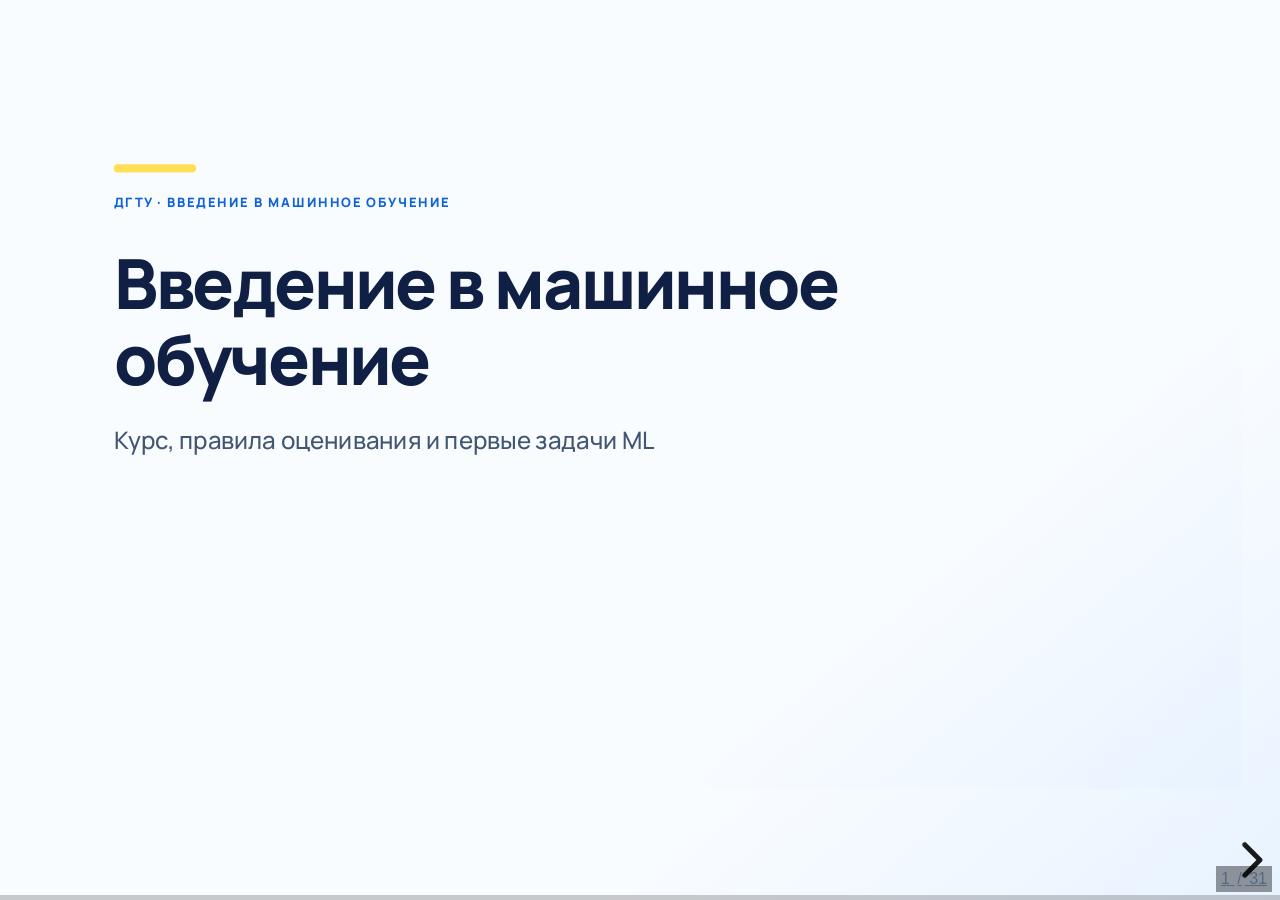
==== commit 3c6360c3: "Add the linear regression lecture and align week 2 with it. The deck, teacher guide, and PowerPoint " ====
--- a/materials/Пара1/index.html
+++ b/materials/Пара1/index.html
@@ -6,7 +6,7 @@
   <title>Пара 1 — Введение в машинное обучение</title>
   <link rel="stylesheet" href="vendor/reveal.js/reveal.css">
   <link rel="stylesheet" href="vendor/katex/dist/katex.min.css">
-  <link rel="stylesheet" href="styles.css">
+  <link rel="stylesheet" href="styles.css?v=20261020-1">
 </head>
 <body>
   <div class="reveal"><div class="slides">
@@ -14,28 +14,68 @@
     <section id="s01" class="title-slide" data-transition="fade">
       <p class="eyebrow">ДГТУ · Введение в машинное обучение</p>
       <h1>Введение в машинное обучение</h1>
-      <p class="lead">Первая лекция · как устроены задачи, данные, модели и проверка качества</p>
-      <aside class="notes">0–2 мин. Представьтесь: кто вы и почему ведёте курс. Сегодня коротко обозначим цель курса, затем подробно разберём, что означает обучить модель и как проверить её на новых данных. Сквозной пример с квартирой появится после карты задач.</aside>
-    </section>
-
-    <section id="s03">
-      <p class="eyebrow">Зачем этот курс</p>
-      <h2>От вызова библиотеки — к пониманию решения</h2>
-      <p class="big-question">К концу семестра вы сможете поставить ML-задачу, выбрать baseline и модель, корректно проверить качество и объяснить результат.</p>
-      <p class="muted">Фокус — классическое ML и табличные данные; база для ML Intern / Junior Data Scientist.</p>
-      <aside class="notes">2–5 мин. О курсе скажите кратко: 15 недель, лекция и практика онлайн, экзамен в январе. Уточните ожидание: не «запомнить много методов», а объяснить, что получает модель, что делает fit, где может возникнуть ошибка и почему результату можно доверять. Рейтинговая система ещё в разработке. Курс не равен курсу глубокого обучения.</aside>
-    </section>
+      <p class="lead">Курс, правила оценивания и первые задачи ML</p>
+      <aside class="notes">0–2 мин. Представьтесь: чем занимаетесь, почему ведёте курс. Если есть собственный ML-кейс, назовите задачу и полученный результат за 60–90 секунд. Сегодня: программа и польза курса, правила оценивания, затем первая вводная по ML. Не обещайте трудоустройство после одного курса.</aside>
+    </section>
+
+    <section id="course-goals">
+      <p class="eyebrow">О курсе</p><h2>Что вы сможете к концу семестра</h2><div class="three-lines"><p><strong>Поставить задачу</strong><span>определить объект, признаки и нужный ответ</span></p><p><strong>Построить решение</strong><span>обучить модель на табличных данных в Python</span></p><p><strong>Проверить качество</strong><span>сравнить с baseline и обнаружить утечку</span></p><p><strong>Объяснить результат</strong><span>защитить эксперимент и ответить на вопросы по ML</span></p></div>
+      <aside class="notes">2–5 мин. Обозначьте результат через действия студента. Например: получил таблицу, понял, что предсказывать, построил простое решение, честно оценил и объяснил его. Фокус курса — классическое ML; он создаёт базу для дальнейшего изучения нейросетей.</aside>
+    </section>
+
+    <section id="course-weeks-1">
+      <p class="eyebrow">О чём будем говорить</p><h2>От данных к первым моделям</h2>
+      <ol class="topic-path"><li>Постановка задачи, признаки и целевая переменная</li><li>Подготовка данных, разбиение и оценка качества</li><li>Ближайшие соседи и расстояния</li><li>Линейная регрессия и градиентный спуск</li><li>Регуляризация, классификация и метрики</li></ol>
+      <aside class="notes">5–8 мин. Проведите аудиторию по темам курса без календаря: сначала формулируем задачу и учимся проверять качество, затем разбираем модели и способы обучения. Математику вводим по мере необходимости. Это маршрут курса, а не список тем сегодняшней пары.</aside>
+    </section>
+
+    <section id="course-weeks-2">
+      <p class="eyebrow">О чём будем говорить</p><h2>От отдельных моделей к полному решению</h2>
+      <ol class="topic-path"><li>Деревья решений и подбор гиперпараметров</li><li>Случайный лес, градиентный бустинг и CatBoost</li><li>SVM и работа с признаками</li><li>Pipeline, кросс-валидация и интерпретация</li><li>Кластеризация, PCA и самостоятельный ML-эксперимент</li></ol>
+      <aside class="notes">8–10 мин. Продолжите маршрут: от отдельных моделей к ансамблям, затем к воспроизводимому эксперименту. Объясните связи между темами, не закрепляя их за неделями. Соревнования дадут возможность собрать изученное в самостоятельное решение.</aside>
+    </section>
+
+
 
     <section id="interviews">
-      <p class="eyebrow">Зачем нужна база классического ML</p>
-      <h2>Она встречается в отборе ML-команд</h2>
-      <div class="comparison">
-        <div><h3>Публично описана ML-секция</h3><p>Яндекс · SberDevices · Т-Банк</p></div>
-        <div><h3>ML / Data Science-направления</h3><p>VK · Сбер · Альфа-Банк · Ozon · Авито · МТС</p></div>
-      </div>
-      <p class="muted">Состав интервью зависит от роли и команды. Второй список — примеры работодателей, а не обещание одинаковой «секции classic ML» у всех.</p>
-      <p class="muted small">Публичные описания отбора: <a href="https://yandex.ru/yaintern/ml/interview">Яндекс</a> · <a href="https://sberdevices.ru/career/ML/interview/">SberDevices</a> · <a href="https://education.tbank.ru/start/ml_engineer/">Т-Банк</a></p>
-      <aside class="notes">5–8 мин. Не обещайте студентам, что в каждой из названных компаний и на любой вакансии будет одинаковый блок вопросов. У Яндекса в официальном описании отбора ML-стажёров прямо указаны классическое ML, базовые алгоритмы и offline-метрики. SberDevices прямо называет техническую секцию «Классический ML» и перечисляет метрики, оценку, split, линейную регрессию, деревья, лес и бустинг. Т-Банк публикует материалы о ML-интервью; его стажировка ML-инженера упоминает линейную регрессию, бэггинг и бустинг как полезную базу. VK, Сбер, Альфа-Банк, Ozon, Авито, МТС показаны как крупные компании с ML/DS-направлениями, не как подтверждённые однотипные интервью. Источники: https://yandex.ru/yaintern/ml/interview ; https://sberdevices.ru/career/ML/interview/ ; https://education.tbank.ru/start/ml_engineer/</aside>
+      <p class="eyebrow">Зачем нужна база ML</p><h2>Где нужна база машинного обучения</h2>
+      <div class="company-list"><p><strong>Яндекс</strong><span>Постановка задачи, данные, выбор модели и метрики</span></p><p><strong>SberDevices</strong><span>Разбиение данных, оптимизация, линейные модели и ансамбли</span></p><p><strong>Т-Банк</strong><span>Отдельное техническое интервью для ML-инженеров</span></p><p><strong>Авито</strong><span>Работа с признаками, метриками и экспериментами в DS</span></p></div><p class="muted">Темы курса нужны и на собеседованиях, и в работе. Требования зависят от роли.</p><p class="source-line"><a href="https://yandex.ru/jobs/interview/mldev?turbo=true">Яндекс</a> · <a href="https://sberdevices.ru/career/ML/interview/">SberDevices</a> · <a href="https://www.tbank.ru/career/it/interview/ml/">Т-Банк</a> · <a href="https://github.com/avito-tech/playbook/blob/master/ds-skills.md">Авито: компетенции DS</a></p>
+      <aside class="notes">10–14 мин. Назовите четыре компании. Яндекс и SberDevices публикуют темы ML-секций. У Т-Банка есть отдельная страница интервью ML-инженеров. Для Авито ссылаемся на публичную матрицу компетенций DS, а не выдаём её за перечень вопросов собеседования. У junior указаны эксперименты с метриками, признаками и гиперпараметрами. Курс даёт базу, конкретная роль может требовать дополнительные знания. Официальные источники проверены 20.10.2026.</aside>
+    </section>
+
+    <section id="interview-questions">
+      <p class="eyebrow">Примеры вопросов по темам курса</p><h2>Что нужно уметь объяснять</h2><div class="three-lines"><p><strong>Проверка качества</strong><span>Почему нельзя обучать и оценивать на одних данных?</span></p><p><strong>Выбор метрики</strong><span>Почему accuracy = 99% может скрывать плохую модель?</span></p><p><strong>Устройство модели</strong><span>Чем случайный лес отличается от бустинга?</span></p></div><p class="muted">По ходу курса научимся рассуждать и проверять ответы экспериментом.</p>
+      <aside class="notes">14–17 мин. Это наши учебные примеры вопросов по перечисленным темам, не дословные вопросы конкретной компании. Не требуйте ответов сегодня. Пример для 99%: если мошеннических операций 1%, ответ «всегда обычная» даёт 99% accuracy и не находит мошенничество. Умение объяснить базу полезно и при выборе готовых решений в работе.</aside>
+    </section>
+
+    <section id="grading">
+      <p class="eyebrow">Оценивание</p><h2>Базовый максимум за семестр: 100 баллов</h2><table class="sample-table grading-table"><thead><tr><th>Компонент</th><th>За работу</th><th>Всего</th></tr></thead><tbody><tr><td>4 внезапных опроса</td><td>до 5</td><td>20</td></tr><tr><td>2 соревнования Kaggle</td><td>до 25</td><td>50</td></tr><tr><td>2 защиты решений</td><td>до 15</td><td>30</td></tr><tr class="total-row"><td>Итого</td><td></td><td>100</td></tr></tbody></table><p class="muted">Еженедельные практики помогают подготовиться; отдельные баллы за них не начисляются.</p>
+      <aside class="notes">17–21 мин. Проговорите каждую составляющую. Четыре опроса дают 20, два решения 50, две защиты 30. Это абсолютная сумма баллов, а не оценка относительно места одногруппника. Не обещайте дополнительные баллы за посещаемость или обычные практики: таких правил нет в документе курса. Источник: syllabus/grading_and_homework.md.</aside>
+    </section>
+
+    <section id="competitions">
+      <p class="eyebrow">Оцениваемая практика</p><h2>Два соревнования и две защиты</h2><div class="comparison"><div><h3>Решение: до 25 баллов</h3><p>Notebook, локальная валидация, таблица экспериментов и выводы.</p></div><div><h3>Защита: до 15 баллов</h3><p>Объяснить код, выбор модели, проверку качества и собственные изменения.</p></div></div><p class="muted">Kaggle Playground Series. До дедлайна каждого соревнования будет не меньше 2–3 недель.</p>
+      <aside class="notes">21–24 мин. На каждое соревнование приходится до 40 базовых баллов вместе с защитой. Место на публичном leaderboard не заменяет воспроизводимое решение и защиту. По возможности задачи будут разными: классификация и регрессия. Публичные notebooks допустимы с указанием источника; студент должен объяснить свои изменения и их эффект. Детальная рубрика частичного начисления баллов ещё не задана; опубликуйте её до старта каждой работы.</aside>
+    </section>
+
+    <section id="quizzes">
+      <p class="eyebrow">Опросы</p><h2>Четыре коротких опроса за курс</h2><div class="three-lines"><p><strong>Когда</strong><span>даты заранее не объявляются</span></p><p><strong>Сколько</strong><span>до 5 баллов за опрос; 20 за семестр</span></p><p><strong>Формат</strong><span>Testportal; 13 секунд на вопрос</span></p></div><p class="bottom-line">Первый зафиксированный уход со страницы теста блокирует попытку.</p>
+      <aside class="notes">24–26 мин. Объясните правило до первого оцениваемого опроса. Попросите отключить уведомления и не переключать вкладки: потеря фокуса может фиксироваться платформой. До первого опроса преподаватель проверяет таймер и блокировку на пробной попытке. Не обещайте, что сервис запрещает системные скриншоты. Источник: syllabus/quiz_platform.md.</aside>
+    </section>
+
+    <section id="final-grade">
+      <p class="eyebrow">Итоговая оценка</p><h2>Как баллы переводятся в оценку</h2><table class="sample-table grade-scale"><thead><tr><th>Итоговая сумма</th><th>Оценка</th></tr></thead><tbody><tr><td>Менее 61</td><td>2</td></tr><tr><td>От 61 до менее 76</td><td>3</td></tr><tr><td>От 76 до менее 91</td><td>4</td></tr><tr class="total-row"><td>91 и выше</td><td>5</td></tr></tbody></table><p class="muted">Итоговая сумма включает бонусы. Для золотой медали действует отдельное правило.</p>
+      <aside class="notes">26–29 мин. Проверьте понимание границ: 60 — 2, 61 — 3, 76 — 4, 91 — 5. Не округляйте дробные баллы произвольно: интервалы заданы явно. На следующем слайде объясните бонусы. Источник: syllabus/grading_and_homework.md.</aside>
+    </section>
+
+    <section id="medals">
+      <p class="eyebrow">Бонусы за соревнования</p><h2>Учебные медали</h2><table class="sample-table"><thead><tr><th>Медаль</th><th>Бонус за соревнование</th></tr></thead><tbody><tr><td>Бронза</td><td>+5 баллов</td></tr><tr><td>Серебро</td><td>+20 баллов</td></tr><tr class="total-row"><td>Золото</td><td>Итоговая оценка 5</td></tr></tbody></table><p class="muted">Бонусы двух соревнований суммируются. Золото в любом из них даёт 5 независимо от суммы.</p><p class="muted">Критерии учебных медалей будут опубликованы до старта соревнования.</p>
+      <aside class="notes">29–31 мин. Это внутренние учебные медали курса, а не официальные медали Kaggle. Их критерии пока не определены: не называйте процентили, число призовых мест или минимальный score. Также до старта соревнования нужно опубликовать рубрику начисления неполных 25 и 15 баллов. Сохраняем уже записанные бонусы и правило золота. Источник: syllabus/grading_and_homework.md.</aside>
+    </section>
+
+    <section id="rating">
+      <p class="eyebrow">Пример рейтинговой таблицы</p><h2>Все составляющие оценки видны в таблице</h2><table class="sample-table rating-table"><thead><tr><th>Участник</th><th>Опросы<br>/ 20</th><th>Kaggle<br>/ 50</th><th>Защиты<br>/ 30</th><th>Бонус</th><th>Итог</th><th>Оценка</th></tr></thead><tbody><tr><td>А</td><td>18</td><td>48</td><td>28</td><td>0</td><td>94</td><td>5</td></tr><tr><td>Б</td><td>16</td><td>41</td><td>25</td><td>+5</td><td>87</td><td>4</td></tr><tr><td>В</td><td>14</td><td>34</td><td>22</td><td>0</td><td>70</td><td>3</td></tr></tbody></table><p class="muted">Учебный пример. Итог = опросы + соревнования + защиты + бонусы.</p><p class="muted">В рабочей таблице каждый опрос, соревнование и защита учитываются отдельно.</p>
+      <aside class="notes">31–33 мин. Это демонстрационные данные, а не действующий рейтинг группы. Посчитайте строку Б вслух: 16+41+25+5=87, значит 4. Покажите, что студент видит, откуда берётся сумма. Для золота итоговая 5 выставляется по правилу медали независимо от суммы; в примере золотых медалей нет. Конкретная ссылка на рабочий рейтинг будет выдана отдельно, если таблица ещё не создана.</aside>
     </section>
 
     <section id="s11">
@@ -45,7 +85,7 @@
         <div><h3>Обычное правило</h3><p>Человек явно записывает, как из входных данных получить ответ.</p></div>
         <div><h3>Обучение по данным</h3><p>Алгоритм подбирает зависимость по примерам, а затем применяет её к новым объектам.</p></div>
       </div>
-      <aside class="notes">Правила и модели не противоположны абсолютно: обучение — тоже программа с заранее выбранным алгоритмом. Отличие в том, что конкретная зависимость определяется данными. Спросите: где всё-таки нужен человек? Ответ: постановка, данные, метрика, решение о применении.</aside>
+      <aside class="notes">33–36 мин. Правила и модели не противоположны абсолютно: обучение — тоже программа с заранее выбранным алгоритмом. Отличие в том, что конкретная зависимость определяется данными. Спросите: где всё-таки нужен человек? Ответ: постановка, данные, метрика, решение о применении.</aside>
     </section>
 
     <section id="when-ml">
@@ -57,123 +97,7 @@
         <p><strong>Есть проверка</strong><span>можно сравнить решение с простым правилом и измерить ошибку</span></p>
       </div>
       <p class="muted">Если надёжное правило решает задачу, ML может быть не нужен.</p>
-      <aside class="notes">После определения ML задайте вопрос «почему не просто if/else?». Если задача строго описывается коротким устойчивым правилом, нет смысла усложнять. ML полезен, когда зависимость сложна, есть данные и можно измерить выигрыш. Пример: проверка возраста по дате рождения — правило; оценка вероятности оттока — кандидат для ML. Подчеркните ограничения: сдвиг данных, приватность, стоимость ошибок.</aside>
-    </section>
-
-    <section id="s12">
-      <p class="eyebrow">Главное деление задач</p>
-      <h2>Есть правильный ответ для обучения?</h2>
-      <div class="comparison">
-        <div><h3>С учителем</h3><p>Для каждого учебного объекта известен ответ <code>y</code>. Модель учится предсказывать его для новых объектов.</p><p class="example">Цена квартиры, спам-письмо</p></div>
-        <div><h3>Без учителя</h3><p>Готового ответа <code>y</code> нет. Ищем структуру в самих признаках.</p><p class="example">Группы клиентов, сжатие признаков</p></div>
-      </div>
-      <aside class="notes">Это ось всей карты ML. «Учитель» — не преподаватель и не человек, а известный target в обучающих данных. В unsupervised задача не «предсказать неизвестную цену без цены», а найти закономерности иной природы. Уточните: одна и та же таблица может использоваться в разных постановках.</aside>
-    </section>
-
-    <section id="supervised-goal">
-      <p class="eyebrow">Обучение с учителем · строгая идея</p>
-      <h2>Учимся на известных ответах, проверяем на новых</h2>
-      <div class="formula hero-formula">\[f^*=\arg\min_{f\in\mathcal F}\;\mathbb E_{(x,y)\sim P}\bigl[L(f(x),y)\bigr]\]</div>
-      <div class="three-lines">
-        <p><strong>f</strong><span>правило предсказания из выбранного семейства</span></p>
-        <p><strong>L</strong><span>насколько плох конкретный прогноз</span></p>
-        <p><strong>P</strong><span>неизвестное распределение будущих объектов</span></p>
-      </div>
-      <aside class="notes">Покажите математический идеал, не требуя вывести формулу: хотим минимизировать среднюю ошибку на будущих данных из того же контекста. P неизвестно, поэтому в реальности работаем с конечной выборкой и приближением ожидания. Укажите предположение о сопоставимости будущих и учебных данных: при сдвиге распределения даже честный тест прошлого может ошибаться. Термин «семейство моделей» означает набор допустимых функций f.</aside>
-    </section>
-
-    <section id="s13">
-      <p class="eyebrow">Обучение с учителем</p>
-      <h2>Ответ — число или категория?</h2>
-      <div class="comparison">
-        <div><h3>Регрессия</h3><p>Предсказываем число: цену, спрос, время доставки.</p><div class="formula">\[\hat y\in\mathbb R\]</div></div>
-        <div><h3>Классификация</h3><p>Предсказываем класс: спам/не спам, отток/остался.</p><div class="formula">\[\hat y\in\{0,1,\ldots,K-1\}\]</div></div>
-      </div>
-      <aside class="notes">Дайте аудитории два контрастных примера и попросите определить тип. Формулы здесь лишь фиксируют тип результата: действительное число или один из конечного набора классов. Классификатор может также выдавать вероятности классов — это отдельно разберём позже. Если кто-то спрашивает про прогноз рейтинга 1–5, допустимы разные постановки; зависит от смысла и метрики.</aside>
-    </section>
-
-    <section id="task-or-algorithm">
-      <p class="eyebrow">Не путать постановку и метод</p>
-      <h2>«Классификация» — задача, «дерево» — алгоритм</h2>
-      <div class="comparison">
-        <div><h3>Вопрос к задаче</h3><p>Какой ответ нужен? Есть ли размеченные примеры? Какова цена ошибки?</p></div>
-        <div><h3>Вопрос к алгоритму</h3><p>Как строится зависимость? Какие данные подходят? Как проверим, что он лучше baseline?</p></div>
-      </div>
-      <p class="bottom-line">Одна задача обычно допускает несколько разных алгоритмов.</p>
-      <aside class="notes">Для спама можно попробовать логистическую регрессию, дерево, бустинг, нейросеть. Название задачи не диктует модель. И наоборот: KNN может решать и регрессию, и классификацию. Это частый источник путаницы у новичков. Спросите, может ли дерево предсказывать цену квартиры; ответ да — дерево регрессии.</aside>
-    </section>
-
-    <section id="s14">
-      <p class="eyebrow">Обучение без учителя</p>
-      <h2>Ищем структуру без целевой переменной</h2>
-      <div class="three-lines">
-        <p><strong>Кластеризация</strong><span>похожие объекты собираются в группы</span></p>
-        <p><strong>Снижение размерности</strong><span>представляем данные меньшим числом координат</span></p>
-        <p><strong>Аномалии</strong><span>ищем необычные наблюдения — обзорно</span></p>
-      </div>
-      <p class="muted">Нет гарантии, что найденные группы совпадут с «настоящими» категориями.</p>
-      <aside class="notes">Пример: клиентская база без метки «тип клиента». K-Means/DBSCAN ищут группы по разным принципам; PCA ищет компактное представление, это не классификатор. Не обещайте, что кластеры автоматически становятся бизнес-сегментами. Попросите назвать, чем кластеризация отличается от классификации.</aside>
-    </section>
-
-    <section id="clusters-not-classes">
-      <p class="eyebrow">Ключевое различие</p>
-      <h2>Кластер — не готовый класс</h2>
-      <div class="comparison">
-        <div><h3>Классификация</h3><p>Метки заданы извне: «спам» и «не спам». Ошибку можно сравнить с известным ответом.</p></div>
-        <div><h3>Кластеризация</h3><p>Алгоритм сам группирует объекты по выбранному признаковому описанию и мере близости.</p></div>
-      </div>
-      <p class="muted">Изменим признаки или масштаб — можем получить иные кластеры.</p>
-      <aside class="notes">Пример: магазин хочет понять структуру покупательского поведения. Кластеры на сумме покупок и частоте визитов отличаются от кластеров на категориях товаров. Кластеры не имеют заранее заданной семантики; аналитик интерпретирует их после построения. Даже если назвать кластер «лояльные», это не делает его размеченным классом. Подчеркните влияние scaling и выбора расстояния.</aside>
-    </section>
-
-    <section id="s15">
-      <p class="eyebrow">Карта алгоритмов · с учителем</p>
-      <h2>Разные способы построить предсказание</h2>
-      <div class="algorithm-grid">
-        <p><strong>KNN</strong><span>смотрит на соседей</span></p>
-        <p><strong>Линейные модели</strong><span>учат веса признаков</span></p>
-        <p><strong>Деревья</strong><span>задают последовательность вопросов</span></p>
-        <p><strong>Ансамбли</strong><span>объединяют несколько моделей</span></p>
-        <p><strong>SVM</strong><span>ищет границу с запасом</span></p>
-      </div>
-      <aside class="notes">Это обзор, не сравнение «что лучше». У каждого семейства своя индуктивная идея. KNN хранит обучающие примеры, линейная модель подбирает веса, дерево выбирает разбиения, ансамбль объединяет модели, SVM максимизирует зазор с оговорками для мягкой границы. Спросите, почему одна команда fit может скрывать разные процессы.</aside>
-    </section>
-
-    <section id="algorithm-tradeoffs">
-      <p class="eyebrow">Индуктивные предположения</p>
-      <h2>Чем модели отличаются до запуска кода</h2>
-      <div class="algorithm-grid">
-        <p><strong>KNN</strong><span>близкие объекты имеют похожие ответы</span></p>
-        <p><strong>Линейная</strong><span>вклад признаков можно сложить с весами</span></p>
-        <p><strong>Дерево</strong><span>простые пороговые правила разбивают пространство</span></p>
-        <p><strong>Лес</strong><span>усреднение снижает нестабильность деревьев</span></p>
-        <p><strong>Бустинг</strong><span>новые модели исправляют ошибки ансамбля</span></p>
-      </div>
-      <aside class="notes">Это обзор полезных предположений, а не строгая характеристика всех вариантов. KNN чувствителен к расстоянию и масштабу; линейная модель понятна и быстра, но требует подходящего представления признаков; отдельное дерево может переобучаться; лес уменьшает вариацию; бустинг последовательно улучшает ансамбль. На вопрос «какую выбрать?» ответ: baseline, ограничения задачи и честная валидация. Не говорите, что бустинг всегда побеждает.</aside>
-    </section>
-
-    <section id="s16">
-      <p class="eyebrow">Карта алгоритмов · без учителя</p>
-      <h2>Здесь нет правильных ответов для обучения</h2>
-      <div class="three-lines">
-        <p><strong>K-Means</strong><span>ищет центры групп</span></p>
-        <p><strong>DBSCAN</strong><span>находит плотные области и шум</span></p>
-        <p><strong>PCA</strong><span>ищет направления максимальной вариации</span></p>
-      </div>
-      <p class="muted">Эти методы подробно разберём на 15-й неделе.</p>
-      <aside class="notes">Важно различить задачу и алгоритм: кластеризация — задача; K-Means и DBSCAN — разные алгоритмы для неё. PCA — снижение размерности, не кластеризация. Не называйте PCA «обучением с учителем» только потому, что у метода есть fit().</aside>
-    </section>
-
-    <section id="s17">
-      <p class="eyebrow">Проверка понимания</p>
-      <h2>Какую задачу здесь решают?</h2>
-      <div class="three-lines quiz">
-        <p><strong>А</strong><span>По истории поездок предсказать длительность новой поездки</span></p>
-        <p><strong>Б</strong><span>По размеченным письмам определить спам</span></p>
-        <p><strong>В</strong><span>Разбить клиентов без меток на похожие группы</span></p>
-      </div>
-      <p class="fragment reveal-answer">А — регрессия; Б — классификация; В — кластеризация.</p>
-      <aside class="notes">Дайте минуту на ответы в чате до раскрытия фрагмента. Затем спросите не только название, но и признак решения: у А ответ числовой, у Б известные классы, у В меток нет. Если ответы расходятся, повторите слайд про обучение с учителем и без, а не двигайтесь дальше механически.</aside>
+      <aside class="notes">36–38 мин. После определения ML задайте вопрос «почему не просто if/else?». Если задача строго описывается коротким устойчивым правилом, нет смысла усложнять. ML полезен, когда зависимость сложна, есть данные и можно измерить выигрыш. Пример: проверка возраста по дате рождения — правило; оценка вероятности оттока — кандидат для ML. Подчеркните ограничения: сдвиг данных, приватность, стоимость ошибок.</aside>
     </section>
 
     <section id="s18">
@@ -181,7 +105,7 @@
       <h2>Можно ли предсказать цену квартиры?</h2>
       <p class="big-question">Площадь 62 м² · 7 этаж · 12 минут до метро</p>
       <p class="muted">Каких сведений не хватает? И что именно мы хотим получить?</p>
-      <aside class="notes">Теперь пример появляется после классификации задач: аудитория уже может сказать, что это регрессия с учителем. Соберите в чате недостающие признаки: район, состояние, год постройки, дата сделки. Подчеркните, что выбор алгоритма не исправляет отсутствие существенных данных.</aside>
+      <aside class="notes">38–41 мин. Начните вводную с конкретной задачи: по сведениям о квартире предсказать цену. Попросите в чате назвать недостающие данные: район, состояние, дата, тип дома. Названия типов задач введём после примера. Выбор алгоритма не заменяет хорошую постановку.</aside>
     </section>
 
     <section id="s19">
@@ -197,61 +121,94 @@
         </tbody>
       </table>
       <p class="muted small">Числа вымышлены; трёх квартир недостаточно для реальной модели.</p>
-      <aside class="notes">Строка — объект. Площадь, этаж, район — признаки. Цена — целевая переменная. У новой квартиры цена неизвестна. Уточните, что реальный датасет требует обработки категориальных признаков, проверки пропусков и происхождения данных. Таблица только иллюстрирует постановку.</aside>
-    </section>
-
-    <section id="features-and-leakage">
-      <p class="eyebrow">Качество данных</p>
-      <h2>Признак должен быть известен в момент прогноза</h2>
-      <div class="comparison">
-        <div><h3>Допустимо</h3><p>Площадь, этаж, район, состояние квартиры до оценки.</p></div>
-        <div><h3>Утечка</h3><p>Финальная цена сделки или данные, появившиеся только после продажи.</p></div>
-      </div>
-      <p class="bottom-line">Если признак содержит часть ответа, высокий score обманчив.</p>
-      <aside class="notes">Проговорите мысленный тест: будет ли эта информация реально доступна до принятия решения? Цена сделки — target, а не признак. Признак, вычисленный после сделки, может дать выдающееся качество в ноутбуке и провал в применении. Также предупредите о временной утечке и об одинаковых объектах в train/test. Детально leakage будет на неделях 2 и 14.</aside>
-    </section>
-
-    <section id="s20">
-      <p class="eyebrow">Формальная запись</p>
-      <h2>Обучающая выборка — пары «признаки, ответ»</h2>
-      <div class="formula hero-formula">\[\mathcal D=\{(x_i,y_i)\}_{i=1}^{n}\]</div>
-      <div class="dataset-grid">
-        <span>​\(x_i\)</span><strong>признаки i-й квартиры</strong>
-        <span>​\(y_i\)</span><strong>известная цена i-й квартиры</strong>
-        <span>​\(n\)</span><strong>число обучающих примеров</strong>
-      </div>
-      <aside class="notes">Прочитайте формулу спокойно, не выводите её. D — набор из n пар, индекс i нумерует квартиры. x_i — строка признаков, y_i — ответ. Попросите показать, где в таблице x и где y. Формальная постановка supervised learning соответствует вводной лекции Тренировок по ML 1.0 Яндекса.</aside>
-    </section>
-
-    <section id="empirical-risk">
-      <p class="eyebrow">От идеала к вычислению</p>
-      <h2>На практике минимизируем ошибку на выборке</h2>
-      <div class="formula hero-formula">\[\hat R(f)=\frac{1}{n}\sum_{i=1}^{n}L\bigl(f(x_i),y_i\bigr)\]</div>
-      <p class="big-question">Но малая ошибка на обучении не гарантирует малую ошибку на новых объектах.</p>
-      <aside class="notes">Свяжите с формулой математической цели: истинное ожидание неизвестно, поэтому заменяем его средним по обучающим примерам. Эта замена работает только при определённых предположениях о данных и не устраняет проблему переобучения. Запись общая: не всякий алгоритм буквально решает эту задачу через градиентный спуск; KNN, например, устроен иначе. Формула помогает понять, почему модели может быть выгодно «запоминать» обучающие объекты.</aside>
+      <aside class="notes">41–44 мин. Строка — объект. Площадь, этаж, район — признаки. Цена — целевая переменная. У новой квартиры цена неизвестна. Уточните, что реальный датасет требует обработки категориальных признаков, проверки пропусков и происхождения данных. Таблица только иллюстрирует постановку.</aside>
+    </section>
+
+    <section id="s12">
+      <p class="eyebrow">Главное деление задач</p>
+      <h2>Есть правильный ответ для обучения?</h2>
+      <div class="comparison">
+        <div><h3>С учителем</h3><p>Для каждого учебного объекта известен ответ <code>y</code>. Модель учится предсказывать его для новых объектов.</p><p class="example">Цена квартиры, спам-письмо</p></div>
+        <div><h3>Без учителя</h3><p>Готового ответа <code>y</code> нет. Ищем структуру в самих признаках.</p><p class="example">Группы клиентов, сжатие признаков</p></div>
+      </div>
+      <p class="muted">Ещё есть обучение с подкреплением: выбор действий по награде. Его здесь подробно не изучаем.</p>
+      <aside class="notes">44–47 мин. Сопоставьте с квартирой: известные цены прошлых сделок — учитель. Без target можно, например, искать группы похожих квартир. Это два режима обучения, а не две библиотеки. Кратко упомяните обучение с подкреплением: агент учится выбирать действия по награде; оно за пределами основного курса.</aside>
+    </section>
+
+    <section id="s13">
+      <p class="eyebrow">Обучение с учителем</p>
+      <h2>Ответ — число или категория?</h2>
+      <div class="comparison">
+        <div><h3>Регрессия</h3><p>Предсказываем число: цену, спрос, время доставки.</p><div class="formula">\[\hat y\in\mathbb R\]</div></div>
+        <div><h3>Классификация</h3><p>Предсказываем класс: спам/не спам, отток/остался.</p><div class="formula">\[\hat y\in\{0,1,\ldots,K-1\}\]</div></div>
+      </div>
+      <aside class="notes">47–50 мин. Дайте аудитории два контрастных примера и попросите определить тип. Формулы здесь лишь фиксируют тип результата: действительное число или один из конечного набора классов. Классификатор может также выдавать вероятности классов — это отдельно разберём позже. Если кто-то спрашивает про прогноз рейтинга 1–5, допустимы разные постановки; зависит от смысла и метрики.</aside>
+    </section>
+
+    <section id="s14">
+      <p class="eyebrow">Обучение без учителя</p>
+      <h2>Ищем структуру без целевой переменной</h2>
+      <div class="three-lines">
+        <p><strong>Кластеризация</strong><span>похожие объекты собираются в группы</span></p>
+        <p><strong>Снижение размерности</strong><span>представляем данные меньшим числом координат</span></p>
+        <p><strong>Аномалии</strong><span>ищем необычные наблюдения — обзорно</span></p>
+      </div>
+      <p class="muted">Нет гарантии, что найденные группы совпадут с «настоящими» категориями.</p>
+      <aside class="notes">50–52 мин. Покажите разные цели без учителя: кластеризация, снижение размерности, поиск аномалий. Кластер — результат выбранных признаков и меры близости, а не заранее известный класс. K-Means и DBSCAN группируют объекты; PCA уменьшает число координат. Подробности на неделе 15. Обнаружение аномалий также бывает с учителем, если есть размеченные примеры.</aside>
+    </section>
+
+    <section id="s17">
+      <p class="eyebrow">Проверка понимания</p>
+      <h2>Какую задачу здесь решают?</h2>
+      <div class="three-lines quiz">
+        <p><strong>А</strong><span>По истории поездок предсказать длительность новой поездки</span></p>
+        <p><strong>Б</strong><span>По размеченным письмам определить спам</span></p>
+        <p><strong>В</strong><span>Разбить клиентов без меток на похожие группы</span></p>
+      </div>
+      <p class="fragment reveal-answer">А — регрессия; Б — классификация; В — кластеризация.</p>
+      <aside class="notes">52–55 мин. Дайте минуту на ответы в чате до раскрытия фрагмента. Затем спросите не только название, но и признак решения: у А ответ числовой, у Б известные классы, у В меток нет. Если ответы расходятся, повторите слайд про обучение с учителем и без, а не двигайтесь дальше механически.</aside>
+    </section>
+
+    <section id="task-or-algorithm">
+      <p class="eyebrow">Не путать постановку и метод</p>
+      <h2>«Классификация» — задача, «дерево» — алгоритм</h2>
+      <div class="comparison">
+        <div><h3>Вопрос к задаче</h3><p>Какой ответ нужен? Есть ли размеченные примеры? Какова цена ошибки?</p></div>
+        <div><h3>Вопрос к алгоритму</h3><p>Как строится зависимость? Какие данные подходят? Как проверим, что он лучше baseline?</p></div>
+      </div>
+      <p class="bottom-line">Одна задача обычно допускает несколько разных алгоритмов.</p>
+      <aside class="notes">55–57 мин. Для спама можно попробовать логистическую регрессию, дерево, бустинг, нейросеть. Название задачи не диктует модель. И наоборот: KNN может решать и регрессию, и классификацию. Это частый источник путаницы у новичков. Спросите, может ли дерево предсказывать цену квартиры; ответ да — дерево регрессии.</aside>
+    </section>
+
+    <section id="s15">
+      <p class="eyebrow">Карта алгоритмов · с учителем</p>
+      <h2>Разные способы построить предсказание</h2>
+      <div class="algorithm-grid">
+        <p><strong>KNN</strong><span>смотрит на соседей</span></p>
+        <p><strong>Линейные модели</strong><span>учат веса признаков</span></p>
+        <p><strong>Деревья</strong><span>задают последовательность вопросов</span></p>
+        <p><strong>Ансамбли</strong><span>объединяют несколько моделей</span></p>
+        <p><strong>SVM</strong><span>ищет границу с запасом</span></p>
+      </div>
+      <aside class="notes">57–59 мин. Короткий обзор механизмов, без вывода формул и сравнения победителей. Все эти семейства допускают варианты для регрессии и классификации. Обсудите один пример: KNN ищет похожие квартиры, дерево задаёт пороговые вопросы. Остальные методы разберём в соответствующих неделях.</aside>
     </section>
 
     <section id="s21">
-      <p class="eyebrow">Обучение и применение</p>
-      <h2>Что делают <code>fit()</code> и <code>predict()</code></h2>
-      <div class="comparison training">
-        <div><h3>Обучение</h3><p>Есть признаки и известные ответы.</p><code>model.fit(X_train, y_train)</code></div>
-        <div><h3>Предсказание</h3><p>Есть признаки нового объекта; ответа ещё нет.</p><code>model.predict(X_new)</code></div>
-      </div>
-      <div class="formula">\[\hat y=f(x;\theta)\]</div>
-      <p class="formula-caption">ŷ — прогноз; θ здесь обозначает обученное состояние модели</p>
-      <aside class="notes">Разграничьте истинную цену y и прогноз ŷ. θ — общая запись того, чему модель научилась; у KNN это не обязательно вектор весов. Для KNN fit в основном хранит обучающие примеры, линейная модель оценивает коэффициенты, дерево строит разбиения. Общий API не делает механизмы одинаковыми.</aside>
+      <p class="eyebrow">Смысл обучения</p><h2>Как модель учится на примерах</h2>
+      <div class="three-lines"><p><strong>Строит прогноз</strong><span>По площади и району оценивает цену квартиры</span></p><p><strong>Измеряет ошибку</strong><span>Сравнивает прогноз с известной ценой сделки</span></p><p><strong>Ищет зависимость</strong><span>Алгоритм выбирает модель, уменьшающую ошибку</span></p></div><p class="bottom-line">Цель обучения: предсказывать цены новых квартир.</p>
+      <aside class="notes">59–62 мин. Объясните смысл обучения без команд библиотеки. В качестве примера возьмите линейную модель цены по площади: сначала у неё неудачный наклон, затем алгоритм находит более подходящие коэффициенты. Функция потерь задаёт, какие ошибки штрафовать. Не каждый алгоритм буквально повторяет эти шаги: линейная модель может решать систему уравнений, дерево выбирает разбиения, KNN сохраняет примеры. Снижение ошибки на обучении ещё не гарантирует качества на новых квартирах.</aside>
     </section>
 
     <section id="memorization">
-      <p class="eyebrow">Обобщающая способность</p>
-      <h2>Запомнить примеры ≠ научиться предсказывать</h2>
-      <div class="comparison">
-        <div><h3>На знакомых объектах</h3><p>Модель может давать почти идеальные ответы, повторяя детали train.</p></div>
-        <div><h3>На новых объектах</h3><p>Она должна улавливать устойчивую зависимость, а не случайный шум.</p></div>
-      </div>
-      <p class="muted">Это и есть причина разделять данные до обучения и настройки.</p>
-      <aside class="notes">Предложите аналогию с экзаменом: выучить ответы на тренировочный лист и уметь решать новые задачи — разные достижения. Но не ограничивайтесь аналогией: у модели проблема проявляется разницей ошибок на train и отложенных данных. Высокая ошибка и там и там — недообучение; низкая train и высокая test — возможное переобучение или сдвиг данных. Сам по себе разрыв не доказывает единственную причину.</aside>
+      <p class="eyebrow">Обобщение на новые данные</p><h2>Недообучение и переобучение</h2>
+      <div class="comparison"><div><h3>Недообучение · underfitting</h3><p>Модель слишком груба и пропускает зависимость.</p><p>Ошибка велика и на train, и на новых данных.</p><p class="example">Всем квартирам назначает одну цену.</p></div><div><h3>Переобучение · overfitting</h3><p>Модель подстраивается под шум и детали train.</p><p>На train ошибка мала, на новых данных велика.</p><p class="example">Запомнила цены учебных квартир.</p></div></div><p class="muted">Это типичные признаки. Причину проверяем по данным и экспериментам.</p>
+      <aside class="notes">62–65 мин. Спросите, почему модель с нулевой ошибкой на учебных квартирах может оказаться бесполезной. При недообучении выбранная модель не улавливает существенную зависимость. При переобучении она использует случайные особенности обучающей выборки. Пример с одной ценой иллюстрирует слишком грубое решение для неоднородных квартир, а не утверждает, что константа всегда плоха. Разрыв ошибок также бывает из-за сдвига распределения. Следующий слайд объясняет механизмы через bias и variance.</aside>
+    </section>
+
+    <section id="bias-variance">
+      <p class="eyebrow">Почему сложнее не всегда лучше</p><h2>Bias–Variance Tradeoff</h2>
+      <div class="bias-definitions"><p><strong>Bias · смещение</strong><span>Насколько средний прогноз по разным train отличается от истинной зависимости</span></p><p><strong>Variance · разброс</strong><span>Насколько меняется прогноз, если обучить модель на другом train</span></p></div><svg class="bias-chart" viewBox="0 0 1300 300" role="img" aria-labelledby="bv-title bv-desc"><title id="bv-title">Схема компромисса между смещением и разбросом</title><desc id="bv-desc">При росте гибкости квадрат смещения обычно снижается, разброс растёт, а ожидаемая ошибка на новых данных имеет минимум между крайностями. Это схема, не экспериментальные измерения.</desc><path d="M80 25 V245 H1210" fill="none" stroke="#60718c" stroke-width="2"/><path d="M100 45 C300 180 550 212 1180 215" fill="none" stroke="#1168e8" stroke-width="5"/><path d="M100 220 C530 220 850 205 1180 45" fill="none" stroke="#bd8610" stroke-width="5"/><path d="M100 36 C300 158 490 188 640 180 S980 120 1180 30" fill="none" stroke="#102044" stroke-width="5"/><path d="M100 233 H1180" stroke="#8a98aa" stroke-width="2" stroke-dasharray="10 8"/><text x="10" y="22">Ошибка</text><text x="170" y="132" fill="#1168e8">Bias²</text><text x="990" y="188" fill="#a16e00">Variance</text><text x="570" y="140" fill="#102044">Ошибка на новых данных</text><text x="105" y="280">Проще</text><text x="500" y="280">Гибкость модели</text><text x="1070" y="280">Сложнее</text></svg><p class="formula-caption">Для квадратичной ошибки: ожидаемая ошибка = Bias² + Variance + шум.</p><p class="muted">Классическая схема. Гибкость выбираем по validation.</p>
+      <aside class="notes">65–72 мин. Предложите мысленный эксперимент: много раз собираем разные обучающие наборы одинакового размера из одного распределения и предсказываем цену одной и той же квартиры. Bias — отличие среднего прогноза от истинной средней цены при этих признаках. Variance — разброс прогнозов между такими обучениями. Грубая модель может стабильно ошибаться, гибкая — сильно реагировать на состав train. На схеме Bias² падает, variance растёт, их сумма с неустранимым шумом даёт ожидаемую квадратичную ошибку. Шум показан пунктирной горизонталью. Это иллюстрация типичного режима, не универсальный закон формы кривых. Не называйте variance разбросом цен квартир или ошибками одной модели. При переобучении пробуем ограничение глубины, регуляризацию или больше независимых данных; при недообучении — более выразительную модель и полезные признаки. Выбор проверяем на validation. Источники: https://www.teach.cs.toronto.edu/~csc311notes/bias_variance_decomposition/bv.html и https://scikit-learn.org/stable/auto_examples/ensemble/plot_bias_variance.html .</aside>
     </section>
 
     <section id="s22">
@@ -262,39 +219,18 @@
         <p><strong>Validation</strong><span>сравниваем варианты и выбираем настройки</span></p>
         <p><strong>Test</strong><span>один раз оцениваем выбранное решение</span></p>
       </div>
-      <aside class="notes">Аналогия: проверять студента по ответам, которые он только что заучил, бессмысленно для оценки переноса знаний. В реальной практике схемы разделения зависят от данных, времени и объёма выборки; здесь только принцип. Нельзя подбирать гиперпараметры по test. Позже вернёмся к этому подробно.</aside>
-    </section>
-
-    <section id="split-trap">
-      <p class="eyebrow">Разбиение данных · ловушка</p>
-      <h2>Случайный split не всегда честен</h2>
-      <div class="three-lines">
-        <p><strong>Время</strong><span>для будущих продаж проверяем на более поздних сделках</span></p>
-        <p><strong>Группы</strong><span>объекты одного клиента или дома не должны «подсказывать» друг другу</span></p>
-        <p><strong>Test</strong><span>не используем его, чтобы выбирать признаки и настройки</span></p>
-      </div>
-      <aside class="notes">Объясните, что split должен имитировать реальное применение. Если прогнозируем будущие цены, случайное перемешивание прошлого и будущего может создать недоступную информацию. Если несколько строк относятся к одному клиенту/дому, их разнесение между train/test тоже может завысить качество. Если подбирать модель по test, он становится ещё одной validation-выборкой. Детали временных и групповых схем — позже.</aside>
+      <aside class="notes">72–75 мин. Аналогия: проверять студента по ответам, которые он только что заучил, бессмысленно для оценки переноса знаний. В реальной практике схемы разделения зависят от данных, времени и объёма выборки; здесь только принцип. Нельзя подбирать гиперпараметры по test. Позже вернёмся к этому подробно.</aside>
+    </section>
+
+    <section id="features-and-leakage">
+      <p class="eyebrow">Почему оценка бывает обманчивой</p><h2>Утечка данных · Data Leakage</h2>
+      <p class="leakage-definition">В обучение или настройку попадает информация, которая была бы недоступна при честном прогнозе.</p><div class="three-lines leakage-list"><p><strong>Ответ в признаках</strong><span>Комиссия, вычисленная из итоговой цены продажи</span></p><p><strong>Данные из будущего</strong><span>История клиента после даты прогноза оттока</span></p><p><strong>Пересечение выборок</strong><span>Дубликаты или связанные объекты в train и validation</span></p><p><strong>Обработка до split</strong><span>Отбор признаков или заполнение пропусков по всей выборке</span></p></div><p class="muted">Сначала разделяем данные. Обработку обучаем на train. Test сохраняем для финальной оценки.</p>
+      <aside class="notes">75–79 мин. Покажите четыре механизма утечки. Комиссия, равная проценту итоговой цены, косвенно раскрывает target. Действия клиента после даты прогноза раскрывают будущее. Копии одного объявления в разных выборках позволяют узнать учебный объект. Средние для заполнения пропусков и отбор признаков нельзя вычислять по всей выборке до split: validation и test начинают влиять на обучение. Если предсказываем для новых клиентов, делим по клиентам; если будущее — по времени. Связанные объекты опасны, когда такое пересечение не соответствует сценарию применения. Постоянный подбор модели по test тоже загрязняет оценку. Высокое качество само по себе не доказывает утечку.</aside>
     </section>
 
     <section id="s23">
-      <p class="eyebrow">Точка сравнения и метрика</p>
-      <h2>Как понять, помогла ли модель?</h2>
-      <div class="comparison">
-        <div><h3>Baseline</h3><p>Простейшее предсказание: средняя цена из train.</p><div class="formula">\[\hat y_{\mathrm{base}}=\frac{1}{n}\sum_{i=1}^{n}y_i\]</div></div>
-        <div><h3>MAE на test</h3><p>Средняя величина ошибки в единицах цены.</p><div class="formula">\[\operatorname{MAE}=\frac{1}{m}\sum_{j=1}^{m}|y_j-\hat y_j|\]</div></div>
-      </div>
-      <aside class="notes">Baseline вычисляем только на train и применяем к test. MAE — среднее абсолютных ошибок m проверочных квартир; чем меньше, тем лучше, но интерпретация зависит от рынка и единицы измерения. Если сложная модель хуже baseline, надо искать причину. Отдельно скажите: метрика служит оценке качества, а функция потерь может управлять обучением; иногда это одна и та же формула, роль важнее названия.</aside>
-    </section>
-
-    <section id="metric-choice">
-      <p class="eyebrow">Метрика — часть постановки</p>
-      <h2>Одна точность не отвечает на все вопросы</h2>
-      <div class="comparison">
-        <div><h3>Цена квартиры</h3><p>MAE отвечает: на сколько рублей мы в среднем ошибаемся по модулю?</p></div>
-        <div><h3>Поиск мошенничества</h3><p>Нужно отдельно думать о пропущенных случаях и ложных тревогах.</p></div>
-      </div>
-      <p class="muted">Выбор метрики зависит от того, какое решение принимают после прогноза.</p>
-      <aside class="notes">Здесь не выводите precision/recall подробно — это неделя 8. Главное: метрику выбирают по цене ошибок и цели, до сравнения алгоритмов. В регрессии MAE интерпретируется в рублях. В мошенничестве высокая accuracy при редких положительных случаях может скрыть бесполезную модель, которая всегда говорит «нет». Не говорите, что есть универсальная правильная метрика.</aside>
+      <p class="eyebrow">Простая точка сравнения</p><h2>Модель должна быть полезнее простого прогноза</h2><div class="comparison"><div><h3>Baseline</h3><p>Для каждой квартиры предсказываем медиану цен из train.</p></div><div><h3>MAE</h3><p>Средняя абсолютная ошибка. Чем меньше, тем лучше.</p><div class="formula">\[\operatorname{MAE}=\frac{1}{m}\sum_{j=1}^{m}|y_j-\hat y_j|\]</div></div></div><p class="bottom-line">Ошибки 1, 2 и 1 млн ₽: MAE ≈ 1,33 млн ₽</p><p class="muted">Baseline и модель сравниваем на одних отложенных данных.</p>
+      <aside class="notes">79–82 мин. Медиану вычисляем только по train. Для MAE медиана — естественный константный baseline: она минимизирует сумму абсолютных отклонений на train. Попросите посчитать (1+2+1)/3 и назвать единицу измерения. Числа учебные. Модели сравниваем по validation, а test оставляем для финальной оценки выбранного решения. Средняя цена тоже возможный baseline; она оптимальна среди констант для квадратичной ошибки, не для MAE.</aside>
     </section>
 
     <section id="s24">
@@ -304,30 +240,23 @@
         <div><h3>Параметр</h3><p>Определяется из обучающих данных. У линейной модели — веса <code>w</code> и сдвиг <code>b</code>.</p><div class="formula">\[\hat y=w^{\mathsf T}x+b\]</div></div>
         <div><h3>Гиперпараметр</h3><p>Задаётся до обучения и настраивается по validation. У KNN — число соседей <code>k</code>.</p></div>
       </div>
-      <aside class="notes">Не погружайтесь в вывод линейной модели. Верхнее T — запись скалярного произведения. Спросите, что из примеров будет искать алгоритм, а что нужно выбрать до fit. В строгом смысле выбор гиперпараметров сам является процедурой настройки по данным, но это не внутренние параметры одной обученной модели. Test для такого выбора не используем.</aside>
+      <aside class="notes">82–84 мин. Не погружайтесь в вывод линейной модели. Верхнее T — запись скалярного произведения. Спросите, что из примеров будет искать алгоритм, а что нужно выбрать до fit. В строгом смысле выбор гиперпараметров сам является процедурой настройки по данным, но это не внутренние параметры одной обученной модели. Test для такого выбора не используем.</aside>
     </section>
 
     <section id="s25">
       <p class="eyebrow">Собираем картину</p>
       <h2>Полный маршрут ML-решения</h2>
-      <p class="pipeline">Задача → данные → split → baseline → модель → метрика → анализ ошибок → вывод</p>
+      <p class="route-list"><span>Задача и метрика</span><span>Данные и разбиение</span><span>Baseline и модель</span><span>Проверка и анализ ошибок</span></p>
       <p class="muted">Маршрут итеративный: плохой результат часто возвращает нас к данным или постановке.</p>
-      <aside class="notes">Пройдите цепочку на квартире: target — цена; данные — сделки; split учитывает условия задачи; baseline — средняя цена; модель — например линейная регрессия; метрика — MAE; анализ ошибок — модель ошибается на дорогих объектах; вывод — что улучшать. Укажите, где могут появиться утечка данных и переобучение.</aside>
-    </section>
-
-    <section id="s26">
-      <p class="eyebrow">Ближайшее продолжение</p>
-      <h2>На первой практике соберём этот маршрут в Jupyter</h2>
-      <p class="pipeline">Загрузить данные → выделить X и y → разделить → baseline → предсказание → метрика</p>
-      <p class="muted">До практики: проверьте Python, Jupyter, Git и доступ к GitHub.</p>
-      <aside class="notes">Скажите, что на практике покажете каждый шаг руками. Студенты должны прийти с работающей средой, но если локальная установка не успеет, временно можно работать в Colab. Не обещайте пока неготовую инструкцию в отдельном README практики. Попросите прислать проблемы с установкой заранее.</aside>
-    </section>
-
-    <section id="s27" class="closing-slide">
-      <p class="eyebrow">Итог первой лекции</p>
-      <h2>Теперь можно задать правильные вопросы модели</h2>
-      <p class="lead">С учителем — предсказываем известный тип ответа. Без учителя — ищем структуру. Любую модель проверяем на новых данных.</p>
-      <aside class="notes">Попросите коротко ответить: цена квартиры — какая задача? Группы клиентов без меток — какая? Почему нельзя оценивать модель только на train? Закройте лекцию связкой с практикой: там студенты впервые пройдут pipeline самостоятельно. При необходимости оставьте последнюю минуту на организационные вопросы.</aside>
+      <aside class="notes">84–86 мин. Пройдите маршрут на квартире. Метрику и способ проверки определяем при постановке, до выбора модели; положение слова «метрика» в цепочке означает вычисление результата. Данные сначала разделяем, статистики preprocessing и baseline считаем на train. Повторное улучшение опирается на validation, test используем в конце. Baseline в сегодняшнем примере — медиана train.</aside>
+    </section>
+
+
+
+    <section id="s27">
+      <p class="eyebrow">Итоги первой лекции</p><h2>Что разобрали сегодня</h2>
+      <ol class="topic-path"><li>Как устроен курс и из чего складывается оценка</li><li>Что такое ML, признаки и целевая переменная</li><li>Регрессия, классификация и обучение без учителя</li><li>Как обучается модель и почему возникает переобучение</li><li>Bias–variance, честная проверка, утечки и baseline</li></ol>
+      <aside class="notes">86–90 мин. Кратко свяжите разобранное в одну картину: сформулировали задачу, нашли признаки и target, выбрали тип задачи и обсудили обучение. Качество проверяем на новых данных, сравниваем с baseline и следим за утечками. Сложность выбираем с учётом недообучения и переобучения. Завершите ответами на вопросы аудитории.</aside>
     </section>
 
   </div></div>
@@ -357,6 +286,9 @@
       center: false,
       plugins: [RevealNotes]
     });
+    if (new URLSearchParams(window.location.search).has('post')) {
+      document.querySelector('.reveal').classList.add('post-mode');
+    }
   </script>
 </body>
 </html>
--- a/materials/Пара1/styles.css
+++ b/materials/Пара1/styles.css
@@ -34,6 +34,21 @@
 .reveal .sample-table th, .reveal .sample-table td { padding: 18px 22px; border-bottom: 2px solid var(--line); }
 .reveal .sample-table th { color: #174b94; text-align: left; }
 .reveal .sample-table td.unknown { color: #c59200; font-weight: 800; }
+.reveal .total-row { color: #174b94; font-weight: 800; background: #eaf2ff; }
+.reveal .grading-table td:last-child { font-size: 1.2em; font-weight: 800; }
+.reveal .grade-scale { max-width: 1000px; font-size: .75em; }
+.reveal .grade-scale td:last-child { font-weight: 800; color: var(--blue); }
+.reveal .rating-table { font-size: .57em; font-variant-numeric: tabular-nums; }
+.reveal .rating-table th, .reveal .rating-table td { text-align: center; padding: 22px 12px; }
+.reveal .rating-table th:first-child, .reveal .rating-table td:first-child { text-align: left; }
+.reveal .rating-table td:nth-last-child(-n+2) { font-weight: 800; color: #174b94; }
+.reveal .course-weeks p { display: grid; grid-template-columns: 160px 1fr; gap: 30px; padding: 24px 0; margin: 0; border-bottom: 2px solid var(--line); font-size: .8em; }
+.reveal .course-weeks strong { color: var(--blue); font-size: 1.1em; }
+.reveal .source-line { color: #60718c; font-size: .45em; margin-top: 30px; }
+.reveal .source-line a { color: #174b94; text-underline-offset: 4px; }
+.reveal .route-list { display: grid; grid-template-columns: 1fr 1fr; gap: 40px 65px; margin: 70px 0 45px; font-size: .85em; font-weight: 800; }
+.reveal .route-list span { padding: 20px 0; border-bottom: 4px solid var(--line); }
+.reveal .exit-quiz p { grid-template-columns: 70px 1fr; padding: 25px 0; }
 .reveal .three-lines { margin-top: 30px; max-width: 1260px; }
 .reveal .three-lines p { display: grid; grid-template-columns: 310px 1fr; gap: 30px; padding: 19px 0; border-bottom: 2px solid var(--line); font-size: .73em; margin: 0; }
 .reveal .three-lines strong { color: #0f63d6; font-weight: 800; }
@@ -48,6 +63,9 @@
 .reveal .hero-formula { margin: 15px 0 35px; }
 .reveal .quiz { margin-top: -10px; }
 .reveal .quiz p { grid-template-columns: 70px 1fr; }
+.reveal .three-lines.exit-quiz p { grid-template-columns: 70px 1fr; padding: 25px 0; }
+.reveal #s23 .comparison { margin-top: 35px; }
+.reveal #s23 .bottom-line { margin-top: 32px; }
 .reveal .process { display: flex; align-items: center; gap: 25px; margin-top: 95px; flex-wrap: wrap; font-size: .7em; font-weight: 800; }
 .reveal .process span { display: inline-block; padding-bottom: 12px; border-bottom: 5px solid var(--yellow); }
 .reveal .process b { color: var(--blue); font-size: 1.15em; }
@@ -66,4 +84,28 @@
 .reveal .closing-slide h2 { font-size: 2.1em; margin-top: 90px; }
 .reveal .slide-number { color: #526986; font-size: 16px; }
 .reveal .progress { color: var(--blue); height: 5px; }
+.reveal.post-mode .controls,
+.reveal.post-mode .progress,
+.reveal.post-mode .slide-number { display: none !important; }
 @media print { .reveal .slides section { box-shadow: none; } }
+
+/* Lecture 1: topic path, companies and bias–variance explanation. */
+.reveal .topic-path { margin: 10px 0 0 42px; padding: 0; max-width: 1260px; font-size: .77em; }
+.reveal .topic-path li { padding: 16px 0 18px 12px; border-bottom: 2px solid var(--line); line-height: 1.35; }
+.reveal .topic-path li::marker { color: var(--blue); font-weight: 800; }
+.reveal .company-list p { display: grid; grid-template-columns: 235px 1fr; gap: 30px; font-size: .72em; padding: 20px 0; margin: 0; border-bottom: 2px solid var(--line); }
+.reveal .company-list strong { color: var(--blue); }
+.reveal #interviews .muted { margin-top: 25px; }
+.reveal #interviews .source-line { margin-top: 20px; }
+.reveal #bias-variance h2 { margin-bottom: 30px; }
+.reveal .bias-definitions { display: grid; grid-template-columns: 1fr 1fr; gap: 60px; }
+.reveal .bias-definitions p { font-size: .65em; margin: 0; }
+.reveal .bias-definitions strong, .reveal .bias-definitions span { display: block; }
+.reveal .bias-definitions strong { color: var(--blue); margin-bottom: 10px; }
+.reveal .bias-chart { width: 100%; height: 300px; margin: 20px 0 10px; }
+.reveal .bias-chart text { font-family: Manrope, Arial, sans-serif; font-size: 23px; }
+.reveal #bias-variance .muted { margin-top: 18px; }
+.reveal #features-and-leakage h2 { margin-bottom: 25px; }
+.reveal .leakage-definition { font-size: .69em; max-width: 1230px; }
+.reveal .three-lines.leakage-list p { grid-template-columns: 350px 1fr; font-size: .65em; padding: 17px 0; }
+.reveal #features-and-leakage .muted { margin-top: 25px; }
